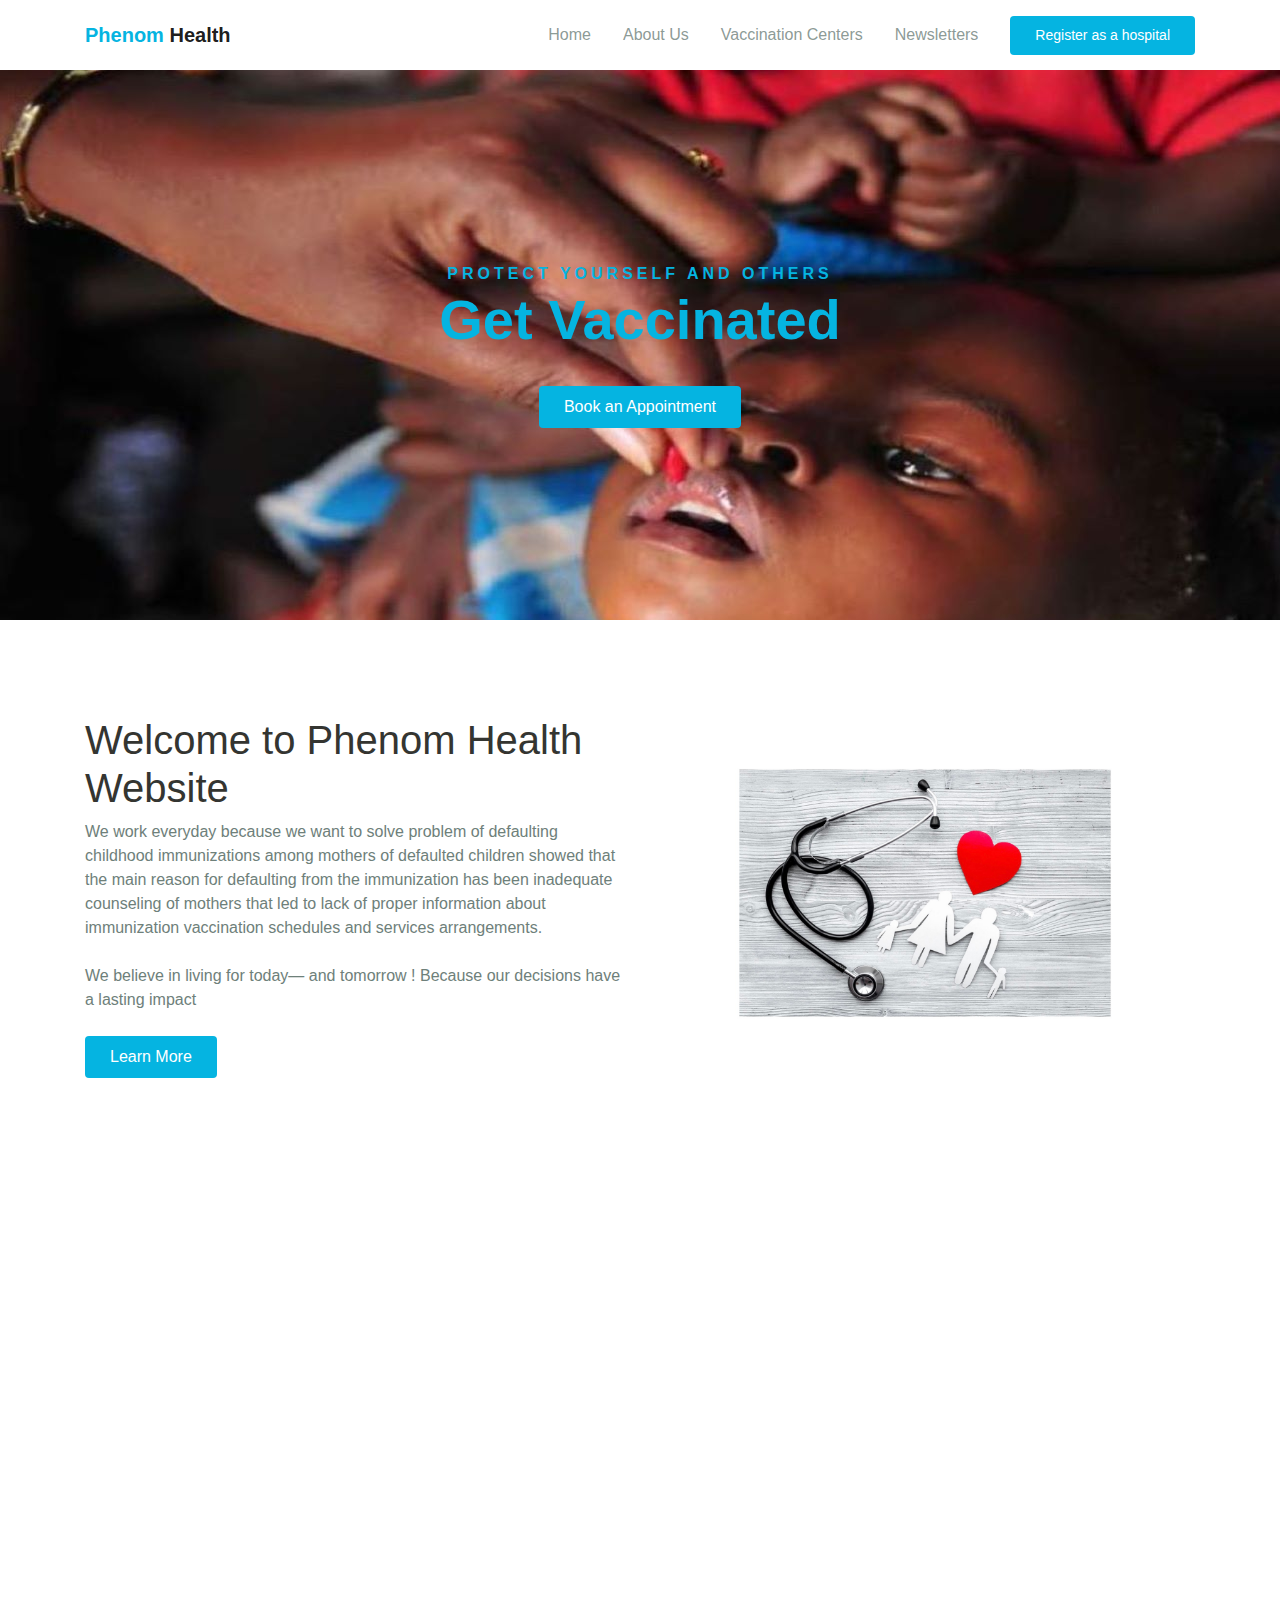
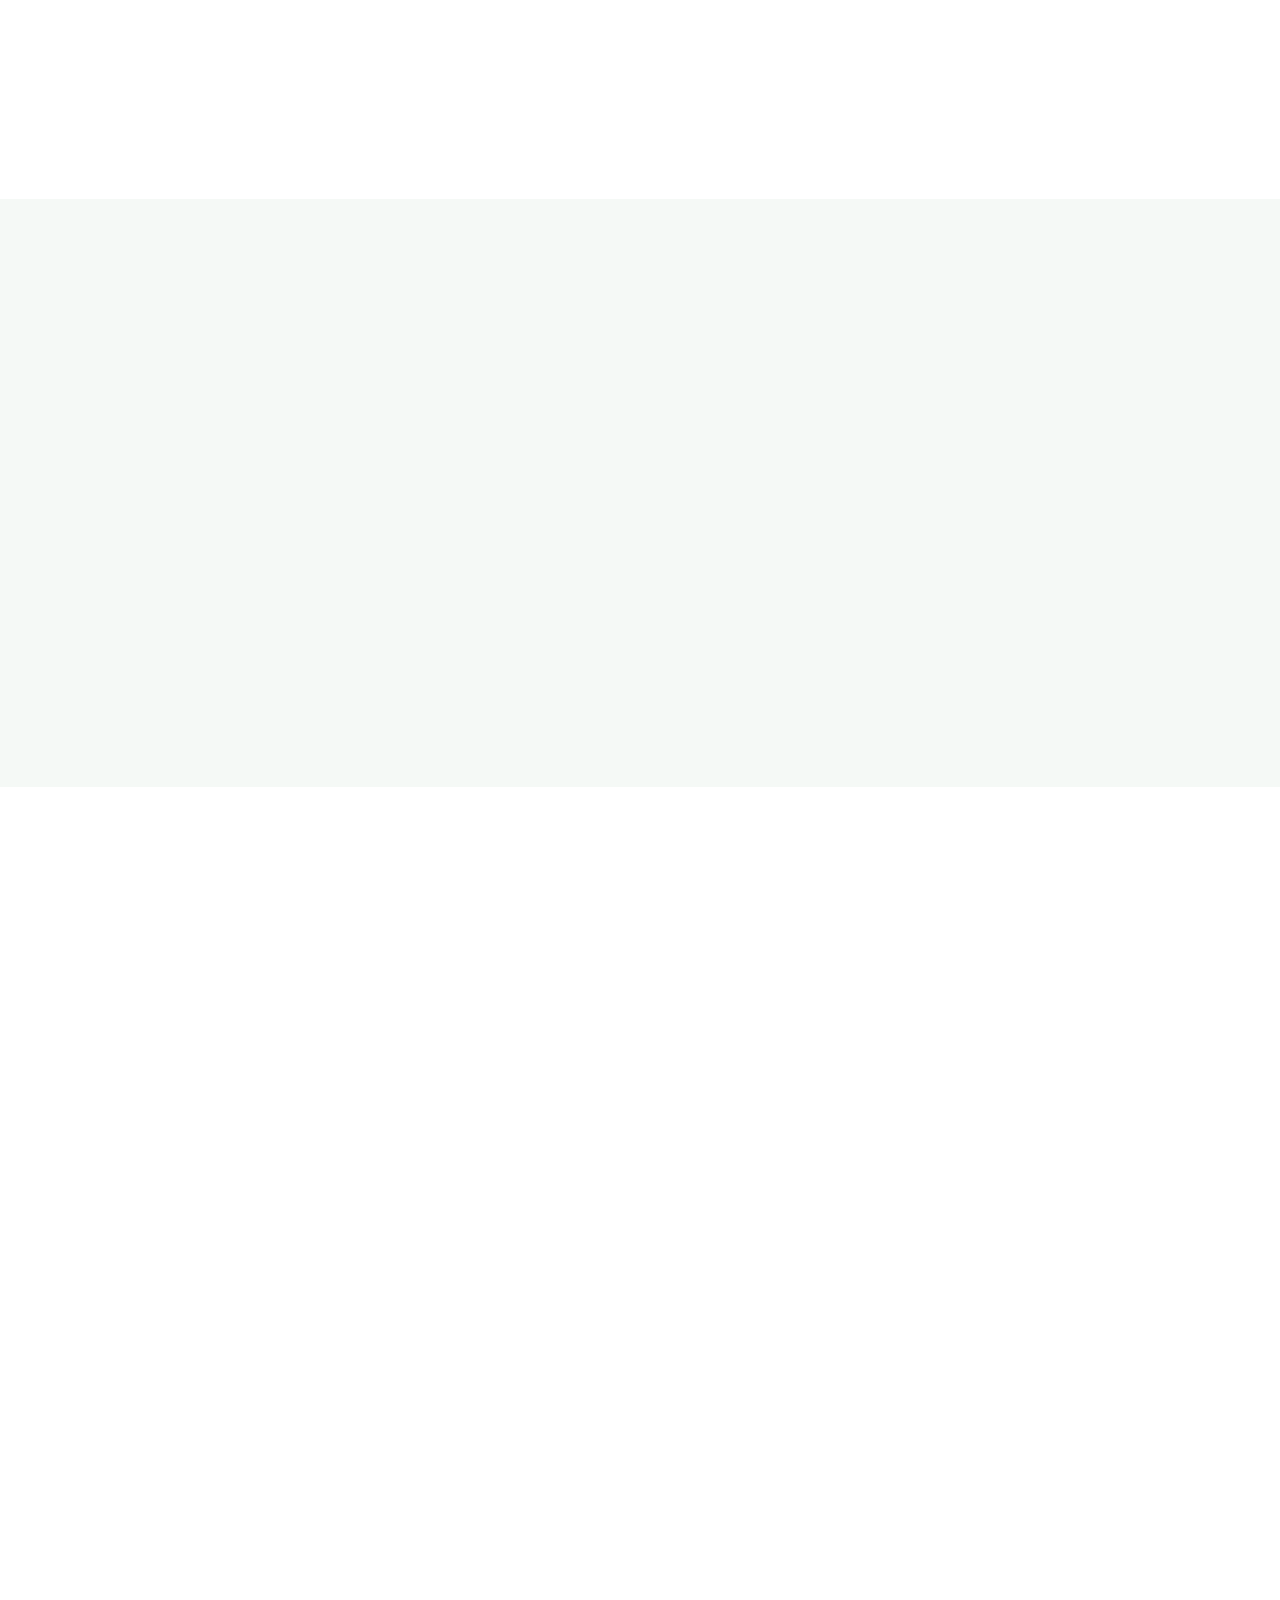
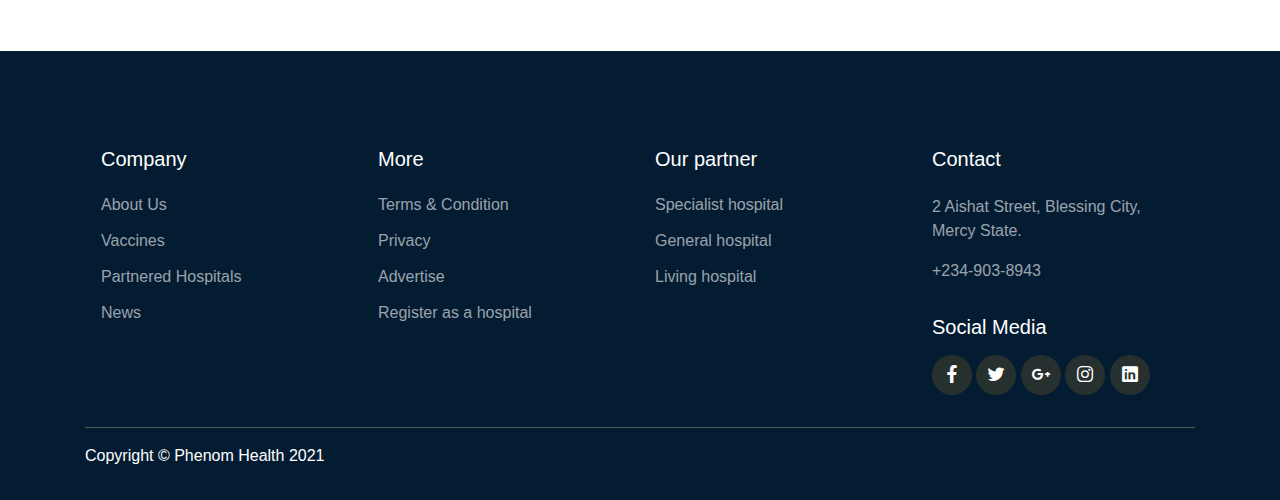
==== index.html @ 4b64a3ed "change" ====
<!DOCTYPE html>
<html lang="en">
<head>
  <meta charset="UTF-8">
  <meta name="viewport" content="width=device-width, initial-scale=1.0">

  <meta http-equiv="X-UA-Compatible" content="ie=edge">

  <meta name="copyright" content="MACode ID, https://macodeid.com/">

  <title>Phenom Health</title>

  <link rel="stylesheet" href="./assets/css/maicons.css">

  <link rel="stylesheet" href="./assets/css/bootstrap.css">

  <link rel="stylesheet" href="./assets/vendor/owl-carousel/css/owl.carousel.css">

  <link rel="stylesheet" href="./assets/vendor/animate/animate.css">

  <link rel="stylesheet" href="./assets/css/theme.css">
  
  <link rel="shortcut icon" href="../Vaccination_Pictures/favicon-32x32.png" type="image/x-icon">
</head>
<body>

  
  <div class="back-to-top"></div>

  <header>
    <nav class="navbar navbar-expand-lg navbar-light shadow-sm">
      <div class="container">
        <a class="navbar-brand" href="#"><span class="text-primary">Phenom</span> Health</a>


        <div class="collapse navbar-collapse" id="navbarSupport">
          <ul class="navbar-nav ml-auto">
            <li class="nav-item">
              <a class="nav-link" href="index.html">Home</a>
            </li>
            <li class="nav-item">
              <a class="nav-link" href="./about.html">About Us</a>
            </li>
            <li class="nav-item">
              <a class="nav-link" href="./vaccination_centers.html">Vaccination Centers</a>
            </li>
            <li class="nav-item">
              <a class="nav-link" href="./blog.html">Newsletters</a>
            </li>
            <li class="nav-item">
              <a class="btn btn-info ml-lg-3" href="#">Register as a hospital</a>
            </li>
          </ul>
        </div> 
      </div> 
    </nav>
  </header>

  <div class="page-hero bg-image overlay-dark mySlides one">
    <div class="hero-section">
      <div class="container text-center wow zoomIn">
        <span class="subhead hero-text">Protect yourself and others</span>
              <h1 class="display-4 hero-text">Get Vaccinated</h1>
        <a href="#appointment" class="btn btn-info">Book an Appointment</a>
      </div>
    </div>
  </div>

    <div class="page-hero bg-image overlay-dark mySlides two">
      <div class="hero-section">
        <div class="container text-center wow zoomIn">
          <span class="subhead hero-text">Protect yourself and others</span>
              <h1 class="display-4 hero-text">Get Vaccinated</h1>
          <a href="#appointment" class="btn btn-info">Book an Appointment</a>
        </div>
      </div>
      </div>
      <div class="page-hero bg-image overlay-dark mySlides three">
        <div class="hero-section">
          <div class="container text-center wow zoomIn">
            <span class="subhead hero-text">Protect yourself and others</span>
              <h1 class="display-4 hero-text">Get Vaccinated</h1>
            <a href="#appointment" class="btn btn-info">Book an Appointment</a>
          </div>
        </div>
        </div>
        <div class="page-hero bg-image overlay-dark mySlides four">
          <div class="hero-section">
            <div class="container text-center wow zoomIn">
              <span class="subhead hero-text">Protect yourself and others</span>
              <h1 class="display-4 hero-text">Get Vaccinated</h1>
              <a href="#appointment" class="btn btn-info">Book an Appointment</a>
            </div>
          </div>
          </div>
          <div class="page-hero bg-image overlay-dark mySlides five">
            <div class="hero-section">
              <div class="container text-center wow zoomIn">
                <span class="subhead hero-text">Protect yourself and others</span>
              <h1 class="display-4 hero-text">Get Vaccinated</h1>
                <a href="#appointment" class="btn btn-info">Book an Appointment</a>
              </div>
            </div>
          </div>
  </div>

  <div class="page-section pb-0">
      <div class="container">
        <div class="row align-items-center">
          <div class="col-lg-6 py-3 wow fadeInUp">
            <h1>Welcome to Phenom Health <br> Website</h1>
            <p class="text-grey mb-4">We work everyday because we want to solve problem of defaulting childhood immunizations among mothers of defaulted children showed that the main reason for defaulting from the  immunization has been inadequate counseling of mothers that led to lack of proper information about immunization vaccination schedules and services arrangements.</p>
            <p class="text-grey mb-4">We believe in living for today— and tomorrow ! Because our decisions have a lasting impact</p>
            <a href="/html/about.html" class="btn btn-info">Learn More</a>
          </div>
          <div class="col-lg-6 wow fadeInRight" data-wow-delay="400ms">
            <div class="img-place custom-img-1">
              <img src="/Vaccination_Pictures/about_us.jpg" alt="">
            </div>
          </div>
        </div>
      </div>
    </div> 
  </div> 

  <div class="page-section">
    <div class="container">
      <h1 class="text-center mb-5 wow fadeInUp">Vaccination Centers</h1>

      <div class="owl-carousel wow fadeInUp" id="doctorSlideshow">
        <div class="item">
          <div class="card-doctor">
            <div class="header">
              <img src="/Vaccination_Pictures/hospital.png" alt="">
            </div>
            <div class="body">
              <p class="text-xl mb-0">Specialist Hospital</p>
              <span class="text-sm text-grey">Philemon City</span>
            </div>
          </div>
        </div>
        <div class="item">
          <div class="card-doctor">
            <div class="header">
              <img src="/Vaccination_Pictures/hospital3.png" alt="">
            </div>
            <div class="body">
              <p class="text-xl mb-0">General Hospital</p>
              <span class="text-sm text-grey">Prince City</span>
            </div>
          </div>
        </div>
        <div class="item">
          <div class="card-doctor">
            <div class="header">
              <img src="/Vaccination_Pictures/hospital4.png" alt="">
            </div>
            <div class="body">
              <p class="text-xl mb-0">Living Hospital</p>
              <span class="text-sm text-grey">Techers City </span>
            </div>
          </div>
        </div>
        <div class="item">
          <div class="card-doctor">
            <div class="header">
              <img src="/Vaccination_Pictures/hospital5.png" alt="">
            </div>
            <div class="body">
              <p class="text-xl mb-0">Saving Hospital</p>
              <span class="text-sm text-grey">tech4Dev City</span>
            </div>
          </div>
        </div>
        <div class="item">
          <div class="card-doctor">
            <div class="header">
              <img src="/Vaccination_Pictures/hospital.jpg" alt="">
            </div>
            <div class="body">
              <p class="text-xl mb-0">Giving hospital</p>
              <span class="text-sm text-grey">Women techers City</span>
            </div>
          </div>
        </div>
      </div>
    </div>
  </div>

  <div class="page-section bg-light">
    <div class="container">
      <h1 class="text-center wow fadeInUp">Newsletters</h1>
      <div class="row mt-5">
        <div class="col-lg-4 py-2 wow zoomIn">
          <div class="card-blog">
            <div class="header">
              <div class="post-category">
                <a href="#">Vaccines</a>
              </div>
              <a href="blog-details.html" class="post-thumb">
                <img src="/Vaccination_Pictures/vaccines.jpeg" alt="">
              </a>
            </div>
            <div class="body">
              <h5 class="post-title"><a href="blog-details.html">List of Vaccines and age range</a></h5>
              <div class="site-info">
                <div class="avatar mr-2">
                  <span>Aishat Animashaun</span>
                </div>
                <span class="mai-time"></span> 1 day ago
              </div>
            </div>
          </div>
        </div>
        <div class="col-lg-4 py-2 wow zoomIn">
          <div class="card-blog">
            <div class="header">
              <div class="post-category">
                <a href="#">Family Planning</a>
              </div>
              <a href="blog-details.html" class="post-thumb">
                <img src="/Vaccination_Pictures/Family-planning.jpeg" alt="">
              </a>
            </div>
            <div class="body">
              <h5 class="post-title"><a href="blog-details.html">List of family planning. </a></h5>
              <div class="site-info">
                <div class="avatar mr-2">
                  <span>Basheeroh</span>
                </div>
                <span class="mai-time"></span> 1 week ago
              </div>
            </div>
          </div>
        </div>
        <div class="col-lg-4 py-2 wow zoomIn">
          <div class="card-blog">
            <div class="header">
              <div class="post-category">
                <a href="#">Vaccines</a>
              </div>
              <a href="blog-details.html" class="post-thumb">
                <img src="/Vaccination_Pictures/vaccines.jpeg" alt="">
              </a>
            </div>
            <div class="body">
              <h5 class="post-title"><a href="blog-details.html">What is the importance of vaccines.</a></h5>
              <div class="site-info">
                <div class="avatar mr-2">
                  <span>Blessing</span>
                </div>
                <span class="mai-time"></span> 2 days ago
              </div>
            </div>
          </div>
        </div>

        <div class="col-12 text-center mt-4 wow zoomIn">
          <a href="blog.html" class="btn btn-info">Read More</a>
        </div>

      </div>
    </div>
  </div>

  <div class="page-section" id="appointment">
    <div class="container">
      <h1 class="text-center wow fadeInUp">Make an Appointment</h1>

      <form class="main-form">
        <div class="row mt-5 ">
          <div class="col-12 col-sm-6 py-2 wow fadeInLeft">
            <label for="fName">Full Name</label>
            <input type="text" class="form-control" id="fName">
          </div>
          <div class="col-12 col-sm-6 py-2 wow fadeInRight">
            <label for="email">Email Address</label>
            <input type="text" class="form-control" id="email">
          </div>
          <div class="col-12 col-sm-6 py-2 wow fadeInLeft" data-wow-delay="300ms">
            <label for="dob">Date of Birth</label>
            <input type="date" class="form-control" id="dob">
          </div>
          <div class="col-12 col-sm-6 py-2 wow fadeInRight" data-wow-delay="300ms">
            <label for="vaccines">Select Vaccine</label>
            <select name="vaccines" id="vaccines" class="custom-select">
              <option value="BCG">Bacillus Calmette (BCG), Oral polio vaccine (OPV0) and Hepatitis B vaccine </option>
              <option value="OPV1">Oral polio vaccine (OPV1) PENTA1 and PCV1 </option>
              <option value="OPV2">Oral polio vaccine (OPV2), PENTA2 and PCV2 </option>
              <option value="OPV3">Oral polio vaccine (OPV3), PENTA3, PCV3 and IPV </option>
              <option value="VA">Vitamin A</option>
              <option value="YMM">Yellow fever, Meningitis and Measles</option>
              <option value="MB">Measles booster</option>
              <option value="HBV">Hepatitis B (Adult dose) </option>
              <option value="HAV">Hepatitis A  </option>
              <option value="TV">Typhoid vaccine </option>
              <option value="RV">Rotarix vaccine </option>
              <option value="orthopaedics">PCV 13  </option>
              <option value="MMRV">Measles, Mump, Rubella, Varicella (MMRV)</option>
              <option value="TT/Td" >Tetanus toxoid (TT/Td)</option>
              <option value="C19">Covid 19 vaccine</option>
            </select>
          </div>
          <div class="col-12 col-sm-6 py-2 wow fadeInRight" data-wow-delay="300ms">
            <label for="centers">Select Vaccination Center</label>
            <select name="centers" id="centers" class="custom-select">
              <option value="SH">Specialist hospital</option>
              <option value="GAH">General hospital</option>
              <option value="LH">Living hospital</option>
              <option value="GIH">Giving hospital</option>
              <option value="SAH" >Saving hospital</option>
            </select>
          </div>
          <div class="col-12 col-sm-6 py-2 wow fadeInLeft">
            <label for="pNum">Phone Number</label>
            <input type="text" class="form-control" id="pNum">
          </div>
          <div class="col-12 col-sm-6 py-2 wow fadeInLeft">
            <label for="sub">Subscribe for Reminders</label>
            <input type="checkbox" class="form-control" id="sub">
          </div>
          <div class="col-12 py-2 wow fadeInUp" data-wow-delay="300ms">
            <textarea name="message" id="message" class="form-control" rows="6" placeholder="Enter message.."></textarea>
          </div>
        </div>

        <button type="submit" class="btn btn-info mt-1 wow zoomIn">Submit Request</button>
      </form>
    </div>
  </div>

  <footer class="page-footer">
    <div class="container">
      <div class="row px-md-3">
        <div class="col-sm-6 col-lg-3 py-3">
          <h5>Company</h5>
          <ul class="footer-menu">
            <li><a href="#">About Us</a></li>
            <li><a href="#">Vaccines</a></li>
            <li><a href="#">Partnered Hospitals</a></li>
            <li><a href="#">News</a></li>
          </ul>
        </div>
        <div class="col-sm-6 col-lg-3 py-3">
          <h5>More</h5>
          <ul class="footer-menu">
            <li><a href="#">Terms & Condition</a></li>
            <li><a href="#">Privacy</a></li>
            <li><a href="#">Advertise</a></li>
            <li><a href="#">Register as a hospital</a></li>
          </ul>
        </div>
        <div class="col-sm-6 col-lg-3 py-3">
          <h5>Our partner</h5>
          <ul class="footer-menu">
            <li><a href="#">Specialist hospital</a></li>
            <li><a href="#">General hospital</a></li>
            <li><a href="#">Living hospital</a></li>
          </ul>
        </div>
        <div class="col-sm-6 col-lg-3 py-3">
          <h5>Contact</h5>
          <p class="footer-link mt-2">2 Aishat Street, Blessing City, Mercy State.</p>
          <a href="#" class="footer-link">+234-903-8943</a>

          <h5 class="mt-3">Social Media</h5>
          <div class="footer-sosmed mt-3">
            <a href="#" target="_blank"><span class="mai-logo-facebook-f"></span></a>
            <a href="#" target="_blank"><span class="mai-logo-twitter"></span></a>
            <a href="#" target="_blank"><span class="mai-logo-google-plus-g"></span></a>
            <a href="#" target="_blank"><span class="mai-logo-instagram"></span></a>
            <a href="#" target="_blank"><span class="mai-logo-linkedin"></span></a>
          </div>
        </div>
      </div>

      <hr>

      <p id="copyright">Copyright &copy; Phenom Health 2021</p>
    </div>
  </footer>

<script src="./assets/js/jquery-3.5.1.min.js"></script>

<script src="./assets/js/bootstrap.bundle.min.js"></script>

<script src="./assets/vendor/owl-carousel/js/owl.carousel.min.js"></script>

<script src="./assets/vendor/wow/wow.min.js"></script>

<script src="./assets/js/theme.js"></script>
  
</body>
</html>
---- assets/css/maicons.css ----
@font-face {
  font-family: 'maicons';
  src:  url('../fonts/maicons.eot?c9nlkl');
  src:  url('../fonts/maicons.eot?c9nlkl#iefix') format('embedded-opentype'),
    url('../fonts/maicons.ttf?c9nlkl') format('truetype'),
    url('../fonts/maicons.woff?c9nlkl') format('woff'),
    url('../fonts/maicons.svg?c9nlkl#maicons') format('svg');
  font-weight: normal;
  font-style: normal;
  font-display: block;
}

[class^="mai-"], [class*=" mai-"] {
  /* use !important to prevent issues with browser extensions that change fonts */
  font-family: 'maicons' !important;
  speak: none;
  font-style: normal;
  font-weight: normal;
  font-variant: normal;
  text-transform: none;
  line-height: 1;

  /* Better Font Rendering =========== */
  -webkit-font-smoothing: antialiased;
  -moz-osx-font-smoothing: grayscale;
}

.mai-add:before {
  content: "\e900";
}
.mai-add-circle:before {
  content: "\e901";
}
.mai-add-circle-outline:before {
  content: "\e902";
}
.mai-airplane:before {
  content: "\e903";
}
.mai-airplane-outline:before {
  content: "\e904";
}
.mai-alarm:before {
  content: "\e905";
}
.mai-alarm-outline:before {
  content: "\e906";
}
.mai-albums:before {
  content: "\e907";
}
.mai-albums-outline:before {
  content: "\e908";
}
.mai-alert:before {
  content: "\e909";
}
.mai-alert-circle:before {
  content: "\e90a";
}
.mai-alert-circle-outline:before {
  content: "\e90b";
}
.mai-analytics:before {
  content: "\e90c";
}
.mai-analytics-outline:before {
  content: "\e90d";
}
.mai-aperture:before {
  content: "\e90e";
}
.mai-aperture-outline:before {
  content: "\e90f";
}
.mai-apps:before {
  content: "\e910";
}
.mai-apps-outline:before {
  content: "\e911";
}
.mai-archive:before {
  content: "\e912";
}
.mai-archive-outline:before {
  content: "\e913";
}
.mai-arrow-back:before {
  content: "\e914";
}
.mai-arrow-back-circle:before {
  content: "\e915";
}
.mai-arrow-back-circle-outline:before {
  content: "\e916";
}
.mai-arrow-down:before {
  content: "\e917";
}
.mai-arrow-down-circle:before {
  content: "\e918";
}
.mai-arrow-down-circle-outline:before {
  content: "\e919";
}
.mai-arrow-forward:before {
  content: "\e91a";
}
.mai-arrow-forward-circle:before {
  content: "\e91b";
}
.mai-arrow-forward-circle-outline:before {
  content: "\e91c";
}
.mai-arrow-redo:before {
  content: "\e91d";
}
.mai-arrow-redo-circle:before {
  content: "\e91e";
}
.mai-arrow-redo-circle-outline:before {
  content: "\e91f";
}
.mai-arrow-redo-outline:before {
  content: "\e920";
}
.mai-arrow-undo:before {
  content: "\e921";
}
.mai-arrow-undo-circle:before {
  content: "\e922";
}
.mai-arrow-undo-circle-outline:before {
  content: "\e923";
}
.mai-arrow-undo-outline:before {
  content: "\e924";
}
.mai-arrow-up:before {
  content: "\e925";
}
.mai-arrow-up-circle:before {
  content: "\e926";
}
.mai-arrow-up-circle-outline:before {
  content: "\e927";
}
.mai-at:before {
  content: "\e928";
}
.mai-at-circle:before {
  content: "\e929";
}
.mai-at-circle-outline:before {
  content: "\e92a";
}
.mai-attach:before {
  content: "\e92b";
}
.mai-attach-outline:before {
  content: "\e92c";
}
.mai-backspace:before {
  content: "\e92d";
}
.mai-backspace-outline:before {
  content: "\e92e";
}
.mai-bandage:before {
  content: "\e92f";
}
.mai-bandage-outline:before {
  content: "\e930";
}
.mai-bar-chart:before {
  content: "\e932";
}
.mai-bar-chart-outline:before {
  content: "\e933";
}
.mai-barbell:before {
  content: "\e931";
}
.mai-barcode:before {
  content: "\e934";
}
.mai-barcode-outline:before {
  content: "\e935";
}
.mai-baseball:before {
  content: "\e936";
}
.mai-baseball-outline:before {
  content: "\e937";
}
.mai-basket:before {
  content: "\e938";
}
.mai-basket-outline:before {
  content: "\e93b";
}
.mai-basketball:before {
  content: "\e939";
}
.mai-basketball-outline:before {
  content: "\e93a";
}
.mai-battery-charging:before {
  content: "\e93c";
}
.mai-battery-dead:before {
  content: "\e93d";
}
.mai-battery-full:before {
  content: "\e93e";
}
.mai-battery-half:before {
  content: "\e93f";
}
.mai-beaker:before {
  content: "\e940";
}
.mai-beaker-outline:before {
  content: "\e941";
}
.mai-bed:before {
  content: "\e942";
}
.mai-bed-outline:before {
  content: "\e943";
}
.mai-beer:before {
  content: "\e944";
}
.mai-beer-outline:before {
  content: "\e945";
}
.mai-bicycle:before {
  content: "\e946";
}
.mai-bluetooth:before {
  content: "\e947";
}
.mai-boat:before {
  content: "\e948";
}
.mai-boat-outline:before {
  content: "\e949";
}
.mai-body:before {
  content: "\e94a";
}
.mai-body-outline:before {
  content: "\e94b";
}
.mai-bonfire:before {
  content: "\e94c";
}
.mai-bonfire-outline:before {
  content: "\e94d";
}
.mai-book:before {
  content: "\e94e";
}
.mai-book-outline:before {
  content: "\e953";
}
.mai-bookmark:before {
  content: "\e94f";
}
.mai-bookmark-outline:before {
  content: "\e950";
}
.mai-bookmarks:before {
  content: "\e951";
}
.mai-bookmarks-outline:before {
  content: "\e952";
}
.mai-briefcase:before {
  content: "\e954";
}
.mai-briefcase-outline:before {
  content: "\e955";
}
.mai-browsers:before {
  content: "\e956";
}
.mai-browsers-outline:before {
  content: "\e957";
}
.mai-brush:before {
  content: "\e958";
}
.mai-brush-outline:before {
  content: "\e959";
}
.mai-bug:before {
  content: "\e95a";
}
.mai-bug-outline:before {
  content: "\e95b";
}
.mai-build:before {
  content: "\e95c";
}
.mai-build-outline:before {
  content: "\e95d";
}
.mai-bulb:before {
  content: "\e95e";
}
.mai-bulb-outline:before {
  content: "\e95f";
}
.mai-bus:before {
  content: "\e960";
}
.mai-bus-outline:before {
  content: "\e963";
}
.mai-business:before {
  content: "\e961";
}
.mai-business-outline:before {
  content: "\e962";
}
.mai-cafe:before {
  content: "\e964";
}
.mai-cafe-outline:before {
  content: "\e965";
}
.mai-calculator:before {
  content: "\e966";
}
.mai-calculator-outline:before {
  content: "\e967";
}
.mai-calendar:before {
  content: "\e968";
}
.mai-calendar-outline:before {
  content: "\e969";
}
.mai-call:before {
  content: "\e96a";
}
.mai-call-outline:before {
  content: "\e96b";
}
.mai-camera:before {
  content: "\e96c";
}
.mai-camera-outline:before {
  content: "\e96d";
}
.mai-camera-reverse:before {
  content: "\e96e";
}
.mai-camera-reverse-outline:before {
  content: "\e96f";
}
.mai-car:before {
  content: "\e970";
}
.mai-car-outline:before {
  content: "\e97f";
}
.mai-car-sport:before {
  content: "\e980";
}
.mai-car-sport-outline:before {
  content: "\e981";
}
.mai-card:before {
  content: "\e971";
}
.mai-card-outline:before {
  content: "\e972";
}
.mai-caret-back:before {
  content: "\e973";
}
.mai-caret-back-circle:before {
  content: "\e974";
}
.mai-caret-back-circle-outline:before {
  content: "\e975";
}
.mai-caret-down:before {
  content: "\e976";
}
.mai-caret-down-circle:before {
  content: "\e977";
}
.mai-caret-down-circle-outline:before {
  content: "\e978";
}
.mai-caret-forward:before {
  content: "\e979";
}
.mai-caret-forward-circle:before {
  content: "\e97a";
}
.mai-caret-forward-circle-outline:before {
  content: "\e97b";
}
.mai-caret-up:before {
  content: "\e97c";
}
.mai-caret-up-circle:before {
  content: "\e97d";
}
.mai-caret-up-circle-outline:before {
  content: "\e97e";
}
.mai-cart:before {
  content: "\e982";
}
.mai-cart-outline:before {
  content: "\e983";
}
.mai-cash:before {
  content: "\e984";
}
.mai-cash-outline:before {
  content: "\e985";
}
.mai-chatbox:before {
  content: "\e986";
}
.mai-chatbox-ellipses:before {
  content: "\e987";
}
.mai-chatbox-ellipses-outline:before {
  content: "\e988";
}
.mai-chatbox-outline:before {
  content: "\e989";
}
.mai-chatbubble:before {
  content: "\e98a";
}
.mai-chatbubble-ellipses:before {
  content: "\e98b";
}
.mai-chatbubble-ellipses-outline:before {
  content: "\e98c";
}
.mai-chatbubble-outline:before {
  content: "\e98d";
}
.mai-chatbubbles:before {
  content: "\e98e";
}
.mai-chatbubbles-outline:before {
  content: "\e98f";
}
.mai-checkbox:before {
  content: "\e990";
}
.mai-checkbox-outline:before {
  content: "\e991";
}
.mai-checkmark:before {
  content: "\e992";
}
.mai-checkmark-circle:before {
  content: "\e993";
}
.mai-checkmark-circle-outline:before {
  content: "\e994";
}
.mai-checkmark-done:before {
  content: "\e995";
}
.mai-checkmark-done-circle:before {
  content: "\e996";
}
.mai-checkmark-done-circle-outline:before {
  content: "\e997";
}
.mai-chevron-back:before {
  content: "\e998";
}
.mai-chevron-back-circle:before {
  content: "\e999";
}
.mai-chevron-back-circle-outline:before {
  content: "\e99a";
}
.mai-chevron-down:before {
  content: "\e99b";
}
.mai-chevron-down-circle:before {
  content: "\e99c";
}
.mai-chevron-down-circle-outline:before {
  content: "\e99d";
}
.mai-chevron-forward:before {
  content: "\e99e";
}
.mai-chevron-forward-circle:before {
  content: "\e99f";
}
.mai-chevron-forward-circle-outline:before {
  content: "\e9a0";
}
.mai-chevron-up:before {
  content: "\e9a1";
}
.mai-chevron-up-circle:before {
  content: "\e9a2";
}
.mai-chevron-up-circle-outline:before {
  content: "\e9a3";
}
.mai-clipboard:before {
  content: "\e9a4";
}
.mai-clipboard-outline:before {
  content: "\e9a5";
}
.mai-close:before {
  content: "\e9a6";
}
.mai-close-circle:before {
  content: "\e9a7";
}
.mai-close-circle-outline:before {
  content: "\e9a8";
}
.mai-cloud:before {
  content: "\e9a9";
}
.mai-cloud-circle:before {
  content: "\e9aa";
}
.mai-cloud-circle-outline:before {
  content: "\e9ab";
}
.mai-cloud-done:before {
  content: "\e9ac";
}
.mai-cloud-done-outline:before {
  content: "\e9ad";
}
.mai-cloud-download:before {
  content: "\e9ae";
}
.mai-cloud-download-outline:before {
  content: "\e9af";
}
.mai-cloud-offline:before {
  content: "\e9b0";
}
.mai-cloud-offline-outline:before {
  content: "\e9b1";
}
.mai-cloud-outline:before {
  content: "\e9b2";
}
.mai-cloud-upload:before {
  content: "\e9b3";
}
.mai-cloud-upload-outline:before {
  content: "\e9b4";
}
.mai-cloudy:before {
  content: "\e9b5";
}
.mai-cloudy-night:before {
  content: "\e9b6";
}
.mai-cloudy-night-outline:before {
  content: "\e9b7";
}
.mai-cloudy-outline:before {
  content: "\e9b8";
}
.mai-code:before {
  content: "\e9b9";
}
.mai-code-download:before {
  content: "\e9ba";
}
.mai-code-slash:before {
  content: "\e9bb";
}
.mai-code-working:before {
  content: "\e9bc";
}
.mai-cog:before {
  content: "\e9bd";
}
.mai-color-fill:before {
  content: "\e9be";
}
.mai-color-fill-outline:before {
  content: "\e9bf";
}
.mai-color-filter:before {
  content: "\e9c0";
}
.mai-color-filter-outline:before {
  content: "\e9c1";
}
.mai-color-palette:before {
  content: "\e9c2";
}
.mai-color-palette-outline:before {
  content: "\e9c3";
}
.mai-color-wand:before {
  content: "\e9c4";
}
.mai-color-wand-outline:before {
  content: "\e9c5";
}
.mai-compass:before {
  content: "\e9c6";
}
.mai-compass-outline:before {
  content: "\e9c7";
}
.mai-construct:before {
  content: "\e9c8";
}
.mai-construct-outline:before {
  content: "\e9c9";
}
.mai-contract:before {
  content: "\e9ca";
}
.mai-contrast:before {
  content: "\e9cb";
}
.mai-copy:before {
  content: "\e9cc";
}
.mai-copy-outline:before {
  content: "\e9cd";
}
.mai-create:before {
  content: "\e9ce";
}
.mai-create-outline:before {
  content: "\e9cf";
}
.mai-crop:before {
  content: "\e9d0";
}
.mai-cube:before {
  content: "\e9d1";
}
.mai-cube-outline:before {
  content: "\e9d2";
}
.mai-cut:before {
  content: "\e9d3";
}
.mai-desktop:before {
  content: "\e9d4";
}
.mai-desktop-outline:before {
  content: "\e9d5";
}
.mai-disc:before {
  content: "\e9d6";
}
.mai-disc-outline:before {
  content: "\e9d7";
}
.mai-document:before {
  content: "\e9d8";
}
.mai-document-outline:before {
  content: "\e9d9";
}
.mai-document-text:before {
  content: "\e9dc";
}
.mai-document-text-outline:before {
  content: "\e9dd";
}
.mai-documents:before {
  content: "\e9da";
}
.mai-documents-outline:before {
  content: "\e9db";
}
.mai-download:before {
  content: "\e9de";
}
.mai-download-outline:before {
  content: "\e9df";
}
.mai-duplicate:before {
  content: "\e9e0";
}
.mai-duplicate-outline:before {
  content: "\e9e1";
}
.mai-ear:before {
  content: "\e9e2";
}
.mai-ear-outline:before {
  content: "\e9e3";
}
.mai-earth:before {
  content: "\e9e4";
}
.mai-earth-outline:before {
  content: "\e9e5";
}
.mai-easel:before {
  content: "\e9e6";
}
.mai-easel-outline:before {
  content: "\e9e7";
}
.mai-egg:before {
  content: "\e9e8";
}
.mai-egg-outline:before {
  content: "\e9e9";
}
.mai-ellipse:before {
  content: "\e9ea";
}
.mai-ellipse-outline:before {
  content: "\e9eb";
}
.mai-ellipsis-horizontal:before {
  content: "\e9ec";
}
.mai-ellipsis-horizontal-circle:before {
  content: "\e9ed";
}
.mai-ellipsis-vertical:before {
  content: "\e9ee";
}
.mai-ellipsis-vertical-circle:before {
  content: "\e9ef";
}
.mai-enter:before {
  content: "\e9f0";
}
.mai-enter-outline:before {
  content: "\e9f1";
}
.mai-exit:before {
  content: "\e9f2";
}
.mai-exit-outline:before {
  content: "\e9f3";
}
.mai-expand:before {
  content: "\e9f4";
}
.mai-eye:before {
  content: "\e9f5";
}
.mai-eye-off:before {
  content: "\e9f8";
}
.mai-eye-off-outline:before {
  content: "\e9f9";
}
.mai-eye-outline:before {
  content: "\e9fa";
}
.mai-eyedrop:before {
  content: "\e9f6";
}
.mai-eyedrop-outline:before {
  content: "\e9f7";
}
.mai-fast-food:before {
  content: "\e9fb";
}
.mai-fast-food-outline:before {
  content: "\e9fc";
}
.mai-female:before {
  content: "\e9fd";
}
.mai-file-tray:before {
  content: "\e9fe";
}
.mai-file-tray-full:before {
  content: "\e9ff";
}
.mai-file-tray-full-outline:before {
  content: "\ea00";
}
.mai-file-tray-outline:before {
  content: "\ea01";
}
.mai-film:before {
  content: "\ea02";
}
.mai-film-outline:before {
  content: "\ea03";
}
.mai-filter:before {
  content: "\ea04";
}
.mai-finger-print:before {
  content: "\ea05";
}
.mai-fitness:before {
  content: "\ea06";
}
.mai-fitness-outline:before {
  content: "\ea07";
}
.mai-flag:before {
  content: "\ea08";
}
.mai-flag-outline:before {
  content: "\ea09";
}
.mai-flame:before {
  content: "\ea0a";
}
.mai-flame-outline:before {
  content: "\ea0b";
}
.mai-flash:before {
  content: "\ea0c";
}
.mai-flash-off:before {
  content: "\ea0f";
}
.mai-flash-off-outline:before {
  content: "\ea10";
}
.mai-flash-outline:before {
  content: "\ea11";
}
.mai-flashlight:before {
  content: "\ea0d";
}
.mai-flashlight-outline:before {
  content: "\ea0e";
}
.mai-flask:before {
  content: "\ea12";
}
.mai-flask-outline:before {
  content: "\ea13";
}
.mai-flower:before {
  content: "\ea14";
}
.mai-flower-outline:before {
  content: "\ea15";
}
.mai-folder:before {
  content: "\ea16";
}
.mai-folder-open:before {
  content: "\ea17";
}
.mai-folder-open-outline:before {
  content: "\ea18";
}
.mai-folder-outline:before {
  content: "\ea19";
}
.mai-football:before {
  content: "\ea1a";
}
.mai-football-outline:before {
  content: "\ea1b";
}
.mai-funnel:before {
  content: "\ea1c";
}
.mai-funnel-outline:before {
  content: "\ea1d";
}
.mai-game-controller:before {
  content: "\ea1e";
}
.mai-game-controller-outline:before {
  content: "\ea1f";
}
.mai-gift:before {
  content: "\ea20";
}
.mai-gift-outline:before {
  content: "\ea21";
}
.mai-git-branch:before {
  content: "\ea22";
}
.mai-git-commit:before {
  content: "\ea23";
}
.mai-git-compare:before {
  content: "\ea24";
}
.mai-git-merge:before {
  content: "\ea25";
}
.mai-git-network:before {
  content: "\ea26";
}
.mai-git-pull-request:before {
  content: "\ea27";
}
.mai-glasses:before {
  content: "\ea28";
}
.mai-glasses-outline:before {
  content: "\ea29";
}
.mai-globe:before {
  content: "\ea2a";
}
.mai-globe-outline:before {
  content: "\ea2b";
}
.mai-golf:before {
  content: "\ea2c";
}
.mai-golf-outline:before {
  content: "\ea2d";
}
.mai-grid:before {
  content: "\ea2e";
}
.mai-grid-outline:before {
  content: "\ea2f";
}
.mai-hammer:before {
  content: "\ea30";
}
.mai-hammer-outline:before {
  content: "\ea31";
}
.mai-hand-left:before {
  content: "\ea32";
}
.mai-hand-left-outline:before {
  content: "\ea33";
}
.mai-hand-right:before {
  content: "\ea34";
}
.mai-hand-right-outline:before {
  content: "\ea35";
}
.mai-happy:before {
  content: "\ea36";
}
.mai-happy-outline:before {
  content: "\ea37";
}
.mai-hardware-chip:before {
  content: "\ea38";
}
.mai-hardware-chip-outline:before {
  content: "\ea39";
}
.mai-headset:before {
  content: "\ea3a";
}
.mai-headset-outline:before {
  content: "\ea3b";
}
.mai-heart:before {
  content: "\ea3c";
}
.mai-heart-circle:before {
  content: "\ea3d";
}
.mai-heart-circle-outline:before {
  content: "\ea3e";
}
.mai-heart-dislike:before {
  content: "\ea3f";
}
.mai-heart-dislike-circle:before {
  content: "\ea40";
}
.mai-heart-dislike-circle-outline:before {
  content: "\ea41";
}
.mai-heart-dislike-outline:before {
  content: "\ea42";
}
.mai-heart-half:before {
  content: "\ea43";
}
.mai-heart-half-outline:before {
  content: "\ea44";
}
.mai-heart-outline:before {
  content: "\ea45";
}
.mai-help:before {
  content: "\ea46";
}
.mai-help-buoy:before {
  content: "\ea47";
}
.mai-help-buoy-outline:before {
  content: "\ea48";
}
.mai-help-circle:before {
  content: "\ea49";
}
.mai-help-circle-outline:before {
  content: "\ea4a";
}
.mai-home:before {
  content: "\ea4b";
}
.mai-home-outline:before {
  content: "\ea4c";
}
.mai-hourglass:before {
  content: "\ea4d";
}
.mai-hourglass-outline:before {
  content: "\ea4e";
}
.mai-ice-cream:before {
  content: "\ea4f";
}
.mai-ice-cream-outline:before {
  content: "\ea50";
}
.mai-image:before {
  content: "\ea51";
}
.mai-image-outline:before {
  content: "\ea52";
}
.mai-images:before {
  content: "\ea53";
}
.mai-images-outline:before {
  content: "\ea54";
}
.mai-infinite:before {
  content: "\ea55";
}
.mai-information:before {
  content: "\ea56";
}
.mai-information-circle:before {
  content: "\ea57";
}
.mai-information-circle-outline:before {
  content: "\ea58";
}
.mai-journal:before {
  content: "\ea59";
}
.mai-journal-outline:before {
  content: "\ea5a";
}
.mai-key:before {
  content: "\ea5b";
}
.mai-key-outline:before {
  content: "\ea5c";
}
.mai-keypad:before {
  content: "\ea5d";
}
.mai-keypad-outline:before {
  content: "\ea5e";
}
.mai-language:before {
  content: "\ea5f";
}
.mai-laptop:before {
  content: "\ea60";
}
.mai-laptop-outline:before {
  content: "\ea61";
}
.mai-layers:before {
  content: "\ea62";
}
.mai-layers-outline:before {
  content: "\ea63";
}
.mai-leaf:before {
  content: "\ea64";
}
.mai-leaf-outline:before {
  content: "\ea65";
}
.mai-library:before {
  content: "\ea66";
}
.mai-library-outline:before {
  content: "\ea67";
}
.mai-link:before {
  content: "\ea68";
}
.mai-list:before {
  content: "\ea69";
}
.mai-list-circle:before {
  content: "\ea6a";
}
.mai-list-circle-outline:before {
  content: "\ea6b";
}
.mai-locate:before {
  content: "\ea6c";
}
.mai-location:before {
  content: "\ea6d";
}
.mai-location-outline:before {
  content: "\ea6e";
}
.mai-lock-closed:before {
  content: "\ea6f";
}
.mai-lock-closed-outline:before {
  content: "\ea70";
}
.mai-lock-open:before {
  content: "\ea71";
}
.mai-lock-open-outline:before {
  content: "\ea72";
}
.mai-log-in:before {
  content: "\ea73";
}
.mai-log-in-outline:before {
  content: "\ea74";
}
.mai-log-out:before {
  content: "\ea75";
}
.mai-log-out-outline:before {
  content: "\ea76";
}
.mai-logo-500px:before {
  content: "\ea8e";
}
.mai-logo-accessible-icon:before {
  content: "\eaef";
}
.mai-logo-accusoft:before {
  content: "\eba2";
}
.mai-logo-algolia:before {
  content: "\eba3";
}
.mai-logo-alipay:before {
  content: "\eba4";
}
.mai-logo-amazon:before {
  content: "\eba5";
}
.mai-logo-amplify:before {
  content: "\eba6";
}
.mai-logo-android:before {
  content: "\eba7";
}
.mai-logo-angular:before {
  content: "\eba8";
}
.mai-logo-apple:before {
  content: "\eba9";
}
.mai-logo-apple-appstore:before {
  content: "\ebaa";
}
.mai-logo-aws:before {
  content: "\ebab";
}
.mai-logo-behance:before {
  content: "\ebac";
}
.mai-logo-bitbucket:before {
  content: "\ebad";
}
.mai-logo-bitcoin:before {
  content: "\ebae";
}
.mai-logo-blackberry:before {
  content: "\ebaf";
}
.mai-logo-blogger:before {
  content: "\ebb0";
}
.mai-logo-buffer:before {
  content: "\ebb1";
}
.mai-logo-buysellads:before {
  content: "\ebb2";
}
.mai-logo-capacitor:before {
  content: "\ebb3";
}
.mai-logo-cc-amazon-pay:before {
  content: "\ebb4";
}
.mai-logo-cc-amex:before {
  content: "\ebb5";
}
.mai-logo-cc-apple-pay:before {
  content: "\ebb6";
}
.mai-logo-cc-diners-club:before {
  content: "\ebb7";
}
.mai-logo-cc-discover:before {
  content: "\ebb8";
}
.mai-logo-cc-jcb:before {
  content: "\ebb9";
}
.mai-logo-cc-mastercard:before {
  content: "\ebba";
}
.mai-logo-cc-paypal:before {
  content: "\ebbb";
}
.mai-logo-cc-stripe:before {
  content: "\ebbc";
}
.mai-logo-cc-visa:before {
  content: "\ebbd";
}
.mai-logo-chrome:before {
  content: "\ebbe";
}
.mai-logo-closed-captioning:before {
  content: "\ebbf";
}
.mai-logo-codepen:before {
  content: "\ebc0";
}
.mai-logo-cpanel:before {
  content: "\ebc1";
}
.mai-logo-creative-commons:before {
  content: "\ebc2";
}
.mai-logo-css3:before {
  content: "\ebc3";
}
.mai-logo-cuttlefish:before {
  content: "\ebc4";
}
.mai-logo-d-and-d:before {
  content: "\ebc5";
}
.mai-logo-dashcube:before {
  content: "\ebc6";
}
.mai-logo-designernews:before {
  content: "\ebc7";
}
.mai-logo-deviantart:before {
  content: "\ebc8";
}
.mai-logo-digg:before {
  content: "\ebc9";
}
.mai-logo-digital-ocean:before {
  content: "\ebca";
}
.mai-logo-discord:before {
  content: "\ebcb";
}
.mai-logo-discourse:before {
  content: "\ebcc";
}
.mai-logo-dochub:before {
  content: "\ebcd";
}
.mai-logo-docker:before {
  content: "\ebce";
}
.mai-logo-dribbble:before {
  content: "\ebcf";
}
.mai-logo-dropbox:before {
  content: "\ebd0";
}
.mai-logo-drupal:before {
  content: "\ebd1";
}
.mai-logo-dyalog:before {
  content: "\ebd2";
}
.mai-logo-earlybirds:before {
  content: "\ebd3";
}
.mai-logo-ebay:before {
  content: "\ebd4";
}
.mai-logo-edge:before {
  content: "\ebd5";
}
.mai-logo-electron:before {
  content: "\ebd6";
}
.mai-logo-elementor:before {
  content: "\ebd7";
}
.mai-logo-ello:before {
  content: "\ebd8";
}
.mai-logo-ember:before {
  content: "\ebd9";
}
.mai-logo-empire:before {
  content: "\ebda";
}
.mai-logo-envira:before {
  content: "\ebdb";
}
.mai-logo-erlang:before {
  content: "\ebdc";
}
.mai-logo-etsy:before {
  content: "\ebdd";
}
.mai-logo-euro:before {
  content: "\ebde";
}
.mai-logo-expeditedssl:before {
  content: "\ebdf";
}
.mai-logo-facebook:before {
  content: "\ebe0";
}
.mai-logo-facebook-f:before {
  content: "\ebe1";
}
.mai-logo-facebook-messenger:before {
  content: "\ebe2";
}
.mai-logo-firebase:before {
  content: "\ebe3";
}
.mai-logo-firefox:before {
  content: "\ebe4";
}
.mai-logo-flickr:before {
  content: "\ebe5";
}
.mai-logo-flipboard:before {
  content: "\ebe6";
}
.mai-logo-fly:before {
  content: "\ebe7";
}
.mai-logo-foursquare:before {
  content: "\ebe8";
}
.mai-logo-freebsd:before {
  content: "\ebe9";
}
.mai-logo-gg:before {
  content: "\ebea";
}
.mai-logo-git:before {
  content: "\ebeb";
}
.mai-logo-github:before {
  content: "\ebec";
}
.mai-logo-github-alt:before {
  content: "\ebed";
}
.mai-logo-gitlab:before {
  content: "\ebee";
}
.mai-logo-gitter:before {
  content: "\ebef";
}
.mai-logo-glide:before {
  content: "\ebf0";
}
.mai-logo-glide-g:before {
  content: "\ebf1";
}
.mai-logo-google:before {
  content: "\ebf2";
}
.mai-logo-google-drive:before {
  content: "\ebf3";
}
.mai-logo-google-play:before {
  content: "\ebf4";
}
.mai-logo-google-playstore:before {
  content: "\ebf5";
}
.mai-logo-google-plus:before {
  content: "\ebf6";
}
.mai-logo-google-plus-g:before {
  content: "\ebf7";
}
.mai-logo-google-wallet:before {
  content: "\ebf8";
}
.mai-logo-grunt:before {
  content: "\ebf9";
}
.mai-logo-gulp:before {
  content: "\ebfa";
}
.mai-logo-hackernews:before {
  content: "\ebfb";
}
.mai-logo-hotjar:before {
  content: "\ebfc";
}
.mai-logo-html5:before {
  content: "\ebfd";
}
.mai-logo-hubspot:before {
  content: "\ebfe";
}
.mai-logo-imdb:before {
  content: "\ebff";
}
.mai-logo-instagram:before {
  content: "\ec00";
}
.mai-logo-internet-explorer:before {
  content: "\ec01";
}
.mai-logo-ionic:before {
  content: "\ec02";
}
.mai-logo-ionitron:before {
  content: "\ec03";
}
.mai-logo-itunes:before {
  content: "\ec04";
}
.mai-logo-java:before {
  content: "\ec05";
}
.mai-logo-javascript:before {
  content: "\ec06";
}
.mai-logo-joomla:before {
  content: "\ec07";
}
.mai-logo-jsfiddle:before {
  content: "\ec08";
}
.mai-logo-keycdn:before {
  content: "\ec09";
}
.mai-logo-laravel:before {
  content: "\ec0a";
}
.mai-logo-lastfm:before {
  content: "\ec0b";
}
.mai-logo-leanpub:before {
  content: "\ec0c";
}
.mai-logo-less:before {
  content: "\ec0d";
}
.mai-logo-line:before {
  content: "\ec0e";
}
.mai-logo-linkedin:before {
  content: "\ec0f";
}
.mai-logo-linux:before {
  content: "\ec10";
}
.mai-logo-magento:before {
  content: "\ec11";
}
.mai-logo-mailchimp:before {
  content: "\ec12";
}
.mai-logo-markdown:before {
  content: "\ec13";
}
.mai-logo-maxcdn:before {
  content: "\ec14";
}
.mai-logo-medium:before {
  content: "\ec15";
}
.mai-logo-medium-m:before {
  content: "\ec16";
}
.mai-logo-meetup:before {
  content: "\ec17";
}
.mai-logo-microsoft:before {
  content: "\ec18";
}
.mai-logo-mix:before {
  content: "\ec19";
}
.mai-logo-mixcloud:before {
  content: "\ec1a";
}
.mai-logo-nodejs:before {
  content: "\ec1b";
}
.mai-logo-npm:before {
  content: "\ec1c";
}
.mai-logo-octocat:before {
  content: "\ec1d";
}
.mai-logo-opencart:before {
  content: "\ec1e";
}
.mai-logo-openid:before {
  content: "\ec1f";
}
.mai-logo-opera:before {
  content: "\ec20";
}
.mai-logo-patreon:before {
  content: "\ec21";
}
.mai-logo-paypal:before {
  content: "\ec22";
}
.mai-logo-php:before {
  content: "\ec23";
}
.mai-logo-pinterest:before {
  content: "\ec24";
}
.mai-logo-pinterest-p:before {
  content: "\ec25";
}
.mai-logo-playstation:before {
  content: "\ec26";
}
.mai-logo-product-hunt:before {
  content: "\ec27";
}
.mai-logo-pwa:before {
  content: "\ec28";
}
.mai-logo-python:before {
  content: "\ec29";
}
.mai-logo-qq:before {
  content: "\ec2a";
}
.mai-logo-quora:before {
  content: "\ec2b";
}
.mai-logo-react:before {
  content: "\ec2c";
}
.mai-logo-readme:before {
  content: "\ec2d";
}
.mai-logo-reddit:before {
  content: "\ec2e";
}
.mai-logo-researchgate:before {
  content: "\ec2f";
}
.mai-logo-rocketchat:before {
  content: "\ec30";
}
.mai-logo-rss:before {
  content: "\ec31";
}
.mai-logo-safari:before {
  content: "\ec32";
}
.mai-logo-sass:before {
  content: "\ec33";
}
.mai-logo-scribd:before {
  content: "\ec34";
}
.mai-logo-searchengin:before {
  content: "\ec35";
}
.mai-logo-sellcast:before {
  content: "\ec36";
}
.mai-logo-sellsy:before {
  content: "\ec37";
}
.mai-logo-skype:before {
  content: "\ec38";
}
.mai-logo-slack:before {
  content: "\ec39";
}
.mai-logo-slideshare:before {
  content: "\ec3a";
}
.mai-logo-snapchat:before {
  content: "\ec3b";
}
.mai-logo-soundcloud:before {
  content: "\ec3c";
}
.mai-logo-spotify:before {
  content: "\ec3d";
}
.mai-logo-squarespace:before {
  content: "\ec3e";
}
.mai-logo-stack-exchange:before {
  content: "\ec3f";
}
.mai-logo-stackoverflow:before {
  content: "\ec40";
}
.mai-logo-staylinked:before {
  content: "\ec41";
}
.mai-logo-steam:before {
  content: "\ec42";
}
.mai-logo-stencil:before {
  content: "\ec43";
}
.mai-logo-stripe:before {
  content: "\ec44";
}
.mai-logo-stripe-s:before {
  content: "\ec45";
}
.mai-logo-teamspeak:before {
  content: "\ec46";
}
.mai-logo-telegram:before {
  content: "\ec47";
}
.mai-logo-trello:before {
  content: "\ec48";
}
.mai-logo-tripadvisor:before {
  content: "\ec49";
}
.mai-logo-tumblr:before {
  content: "\ec4a";
}
.mai-logo-tux:before {
  content: "\ec4b";
}
.mai-logo-twitch:before {
  content: "\ec4c";
}
.mai-logo-twitter:before {
  content: "\ec4d";
}
.mai-logo-uber:before {
  content: "\ec4e";
}
.mai-logo-uikit:before {
  content: "\ec4f";
}
.mai-logo-usd:before {
  content: "\ec50";
}
.mai-logo-viacoin:before {
  content: "\ec51";
}
.mai-logo-viadeo:before {
  content: "\ec52";
}
.mai-logo-viber:before {
  content: "\ec53";
}
.mai-logo-vimeo:before {
  content: "\ec54";
}
.mai-logo-vk:before {
  content: "\ec55";
}
.mai-logo-vue:before {
  content: "\ec56";
}
.mai-logo-web-component:before {
  content: "\ec57";
}
.mai-logo-weebly:before {
  content: "\ec58";
}
.mai-logo-weibo:before {
  content: "\ec59";
}
.mai-logo-whatsapp:before {
  content: "\ec5a";
}
.mai-logo-whmcs:before {
  content: "\ec5b";
}
.mai-logo-wikipedia-w:before {
  content: "\ec5c";
}
.mai-logo-windows:before {
  content: "\ec5d";
}
.mai-logo-wix:before {
  content: "\ec5e";
}
.mai-logo-wordpress:before {
  content: "\ec5f";
}
.mai-logo-xbox:before {
  content: "\ec60";
}
.mai-logo-xing:before {
  content: "\ec61";
}
.mai-logo-yahoo:before {
  content: "\ec62";
}
.mai-logo-yen:before {
  content: "\ec63";
}
.mai-logo-youtube:before {
  content: "\ec64";
}
.mai-magnet:before {
  content: "\ea77";
}
.mai-magnet-outline:before {
  content: "\ea78";
}
.mai-mail:before {
  content: "\ea79";
}
.mai-mail-open:before {
  content: "\ea7a";
}
.mai-mail-open-outline:before {
  content: "\ea7b";
}
.mai-mail-outline:before {
  content: "\ea7c";
}
.mai-mail-unread:before {
  content: "\ea7d";
}
.mai-mail-unread-outline:before {
  content: "\ea7e";
}
.mai-male:before {
  content: "\ea7f";
}
.mai-male-female:before {
  content: "\ea80";
}
.mai-man:before {
  content: "\ea81";
}
.mai-man-outline:before {
  content: "\ea82";
}
.mai-map:before {
  content: "\ea83";
}
.mai-map-outline:before {
  content: "\ea84";
}
.mai-medal:before {
  content: "\ea85";
}
.mai-medal-outline:before {
  content: "\ea86";
}
.mai-medical:before {
  content: "\ea87";
}
.mai-medical-outline:before {
  content: "\ea88";
}
.mai-medkit:before {
  content: "\ea89";
}
.mai-medkit-outline:before {
  content: "\ea8a";
}
.mai-megaphone:before {
  content: "\ea8b";
}
.mai-megaphone-outline:before {
  content: "\ea8c";
}
.mai-menu:before {
  content: "\ea8d";
}
.mai-mic:before {
  content: "\ea8f";
}
.mai-mic-circle:before {
  content: "\ea90";
}
.mai-mic-circle-outline:before {
  content: "\ea91";
}
.mai-mic-off:before {
  content: "\ea92";
}
.mai-mic-off-circle:before {
  content: "\ea93";
}
.mai-mic-off-circle-outline:before {
  content: "\ea94";
}
.mai-mic-off-outline:before {
  content: "\ea95";
}
.mai-mic-outline:before {
  content: "\ea96";
}
.mai-moon:before {
  content: "\ea97";
}
.mai-moon-outline:before {
  content: "\ea98";
}
.mai-move:before {
  content: "\ea99";
}
.mai-musical-note:before {
  content: "\ea9a";
}
.mai-musical-note-outline:before {
  content: "\ea9b";
}
.mai-musical-notes:before {
  content: "\ea9c";
}
.mai-musical-notes-outline:before {
  content: "\ea9d";
}
.mai-navigate:before {
  content: "\ea9e";
}
.mai-navigate-circle:before {
  content: "\ea9f";
}
.mai-navigate-circle-outline:before {
  content: "\eaa0";
}
.mai-navigate-outline:before {
  content: "\eaa1";
}
.mai-newspaper:before {
  content: "\eaa2";
}
.mai-newspaper-outline:before {
  content: "\eaa3";
}
.mai-notifications:before {
  content: "\eaa4";
}
.mai-notifications-circle:before {
  content: "\eaa5";
}
.mai-notifications-circle-outline:before {
  content: "\eaa6";
}
.mai-notifications-off:before {
  content: "\eaa7";
}
.mai-notifications-off-circle:before {
  content: "\eaa8";
}
.mai-notifications-off-circle-outline:before {
  content: "\eaa9";
}
.mai-notifications-off-outline:before {
  content: "\eaaa";
}
.mai-notifications-outline:before {
  content: "\eaab";
}
.mai-nuclear:before {
  content: "\eaac";
}
.mai-nuclear-outline:before {
  content: "\eaad";
}
.mai-nutrition:before {
  content: "\eaae";
}
.mai-nutrition-outline:before {
  content: "\eaaf";
}
.mai-open:before {
  content: "\eab0";
}
.mai-open-outline:before {
  content: "\eab1";
}
.mai-options:before {
  content: "\eab2";
}
.mai-options-outline:before {
  content: "\eab3";
}
.mai-paper-plane:before {
  content: "\eab4";
}
.mai-paper-plane-outline:before {
  content: "\eab5";
}
.mai-partly-sunny:before {
  content: "\eab6";
}
.mai-partly-sunny-outline:before {
  content: "\eab7";
}
.mai-pause:before {
  content: "\eab8";
}
.mai-pause-circle:before {
  content: "\eab9";
}
.mai-pause-circle-outline:before {
  content: "\eaba";
}
.mai-paw:before {
  content: "\eabb";
}
.mai-paw-outline:before {
  content: "\eabc";
}
.mai-pencil:before {
  content: "\eabd";
}
.mai-people:before {
  content: "\eabe";
}
.mai-people-circle:before {
  content: "\eabf";
}
.mai-people-circle-outline:before {
  content: "\eac0";
}
.mai-people-outline:before {
  content: "\eac1";
}
.mai-person:before {
  content: "\eac2";
}
.mai-person-add:before {
  content: "\eac3";
}
.mai-person-add-outline:before {
  content: "\eac4";
}
.mai-person-circle:before {
  content: "\eac5";
}
.mai-person-circle-outline:before {
  content: "\eac6";
}
.mai-person-outline:before {
  content: "\eac7";
}
.mai-person-remove:before {
  content: "\eac8";
}
.mai-person-remove-outline:before {
  content: "\eac9";
}
.mai-phone-landscape:before {
  content: "\eaca";
}
.mai-phone-landscape-outline:before {
  content: "\eacb";
}
.mai-phone-portrait:before {
  content: "\eacc";
}
.mai-phone-portrait-outline:before {
  content: "\eacd";
}
.mai-pie-chart:before {
  content: "\eace";
}
.mai-pie-chart-outline:before {
  content: "\eacf";
}
.mai-pin:before {
  content: "\ead0";
}
.mai-pin-outline:before {
  content: "\ead1";
}
.mai-pint:before {
  content: "\ead2";
}
.mai-pint-outline:before {
  content: "\ead3";
}
.mai-pizza:before {
  content: "\ead4";
}
.mai-pizza-outline:before {
  content: "\ead5";
}
.mai-planet:before {
  content: "\ead6";
}
.mai-planet-outline:before {
  content: "\ead7";
}
.mai-play:before {
  content: "\ead8";
}
.mai-play-back:before {
  content: "\ead9";
}
.mai-play-back-circle:before {
  content: "\eada";
}
.mai-play-back-circle-outline:before {
  content: "\eadb";
}
.mai-play-back-outline:before {
  content: "\eadc";
}
.mai-play-circle:before {
  content: "\eadd";
}
.mai-play-circle-outline:before {
  content: "\eade";
}
.mai-play-forward:before {
  content: "\eadf";
}
.mai-play-forward-circle:before {
  content: "\eae0";
}
.mai-play-forward-circle-outline:before {
  content: "\eae1";
}
.mai-play-forward-outline:before {
  content: "\eae2";
}
.mai-play-outline:before {
  content: "\eae3";
}
.mai-play-skip-back:before {
  content: "\eae4";
}
.mai-play-skip-back-circle:before {
  content: "\eae5";
}
.mai-play-skip-back-circle-outline:before {
  content: "\eae6";
}
.mai-play-skip-back-outline:before {
  content: "\eae7";
}
.mai-play-skip-forward:before {
  content: "\eae8";
}
.mai-play-skip-forward-circle:before {
  content: "\eae9";
}
.mai-play-skip-forward-circle-outline:before {
  content: "\eaea";
}
.mai-play-skip-forward-outline:before {
  content: "\eaeb";
}
.mai-podium:before {
  content: "\eaec";
}
.mai-podium-outline:before {
  content: "\eaed";
}
.mai-power:before {
  content: "\eaee";
}
.mai-pricetag:before {
  content: "\eaf0";
}
.mai-pricetag-outline:before {
  content: "\eaf1";
}
.mai-pricetags:before {
  content: "\eaf2";
}
.mai-pricetags-outline:before {
  content: "\eaf3";
}
.mai-print:before {
  content: "\eaf4";
}
.mai-print-outline:before {
  content: "\eaf5";
}
.mai-pulse:before {
  content: "\eaf6";
}
.mai-pulse-outline:before {
  content: "\eaf7";
}
.mai-push:before {
  content: "\eaf8";
}
.mai-push-outline:before {
  content: "\eaf9";
}
.mai-qr-code:before {
  content: "\eafa";
}
.mai-qr-code-outline:before {
  content: "\eafb";
}
.mai-radio:before {
  content: "\eafc";
}
.mai-radio-button-off:before {
  content: "\eafd";
}
.mai-radio-button-on:before {
  content: "\eafe";
}
.mai-rainy:before {
  content: "\eaff";
}
.mai-rainy-outline:before {
  content: "\eb00";
}
.mai-reader:before {
  content: "\eb01";
}
.mai-reader-outline:before {
  content: "\eb02";
}
.mai-receipt:before {
  content: "\eb03";
}
.mai-receipt-outline:before {
  content: "\eb04";
}
.mai-recording:before {
  content: "\eb05";
}
.mai-recording-outline:before {
  content: "\eb06";
}
.mai-refresh:before {
  content: "\eb07";
}
.mai-refresh-circle:before {
  content: "\eb08";
}
.mai-refresh-circle-outline:before {
  content: "\eb09";
}
.mai-reload:before {
  content: "\eb0a";
}
.mai-reload-circle:before {
  content: "\eb0b";
}
.mai-reload-circle-outline:before {
  content: "\eb0c";
}
.mai-remove:before {
  content: "\eb0d";
}
.mai-remove-circle:before {
  content: "\eb0e";
}
.mai-remove-circle-outline:before {
  content: "\eb0f";
}
.mai-reorder-four:before {
  content: "\eb10";
}
.mai-reorder-three:before {
  content: "\eb11";
}
.mai-reorder-two:before {
  content: "\eb12";
}
.mai-repeat:before {
  content: "\eb13";
}
.mai-resize:before {
  content: "\eb14";
}
.mai-restaurant:before {
  content: "\eb15";
}
.mai-restaurant-outline:before {
  content: "\eb16";
}
.mai-return-down-back:before {
  content: "\eb17";
}
.mai-return-down-forward:before {
  content: "\eb18";
}
.mai-return-up-back:before {
  content: "\eb19";
}
.mai-return-up-forward:before {
  content: "\eb1a";
}
.mai-ribbon:before {
  content: "\eb1b";
}
.mai-ribbon-outline:before {
  content: "\eb1c";
}
.mai-rocket:before {
  content: "\eb1d";
}
.mai-rocket-outline:before {
  content: "\eb1e";
}
.mai-rose:before {
  content: "\eb1f";
}
.mai-rose-outline:before {
  content: "\eb20";
}
.mai-sad:before {
  content: "\eb21";
}
.mai-sad-outline:before {
  content: "\eb22";
}
.mai-save:before {
  content: "\eb23";
}
.mai-save-outline:before {
  content: "\eb24";
}
.mai-scan:before {
  content: "\eb25";
}
.mai-scan-circle:before {
  content: "\eb26";
}
.mai-scan-circle-outline:before {
  content: "\eb27";
}
.mai-school:before {
  content: "\eb28";
}
.mai-school-outline:before {
  content: "\eb29";
}
.mai-search:before {
  content: "\eb2a";
}
.mai-search-circle:before {
  content: "\eb2b";
}
.mai-search-circle-outline:before {
  content: "\eb2c";
}
.mai-send:before {
  content: "\eb2d";
}
.mai-send-outline:before {
  content: "\eb2e";
}
.mai-server:before {
  content: "\eb2f";
}
.mai-server-outline:before {
  content: "\eb30";
}
.mai-settings:before {
  content: "\eb31";
}
.mai-settings-outline:before {
  content: "\eb32";
}
.mai-shapes:before {
  content: "\eb33";
}
.mai-shapes-outline:before {
  content: "\eb34";
}
.mai-share:before {
  content: "\eb35";
}
.mai-share-outline:before {
  content: "\eb36";
}
.mai-share-social:before {
  content: "\eb37";
}
.mai-share-social-outline:before {
  content: "\eb38";
}
.mai-shield:before {
  content: "\eb39";
}
.mai-shield-checkmark:before {
  content: "\eb3a";
}
.mai-shield-checkmark-outline:before {
  content: "\eb3b";
}
.mai-shield-outline:before {
  content: "\eb3c";
}
.mai-shirt:before {
  content: "\eb3d";
}
.mai-shirt-outline:before {
  content: "\eb3e";
}
.mai-shuffle:before {
  content: "\eb3f";
}
.mai-skull:before {
  content: "\eb40";
}
.mai-skull-outline:before {
  content: "\eb41";
}
.mai-snow:before {
  content: "\eb42";
}
.mai-speedometer:before {
  content: "\eb43";
}
.mai-speedometer-outline:before {
  content: "\eb44";
}
.mai-square:before {
  content: "\eb45";
}
.mai-square-outline:before {
  content: "\eb46";
}
.mai-star:before {
  content: "\eb47";
}
.mai-star-half:before {
  content: "\eb48";
}
.mai-star-outline:before {
  content: "\eb49";
}
.mai-stats-chart:before {
  content: "\eb4a";
}
.mai-stats-chart-outline:before {
  content: "\eb4b";
}
.mai-stop:before {
  content: "\eb4c";
}
.mai-stop-circle:before {
  content: "\eb4d";
}
.mai-stop-circle-outline:before {
  content: "\eb4e";
}
.mai-stop-outline:before {
  content: "\eb4f";
}
.mai-stopwatch:before {
  content: "\eb50";
}
.mai-stopwatch-outline:before {
  content: "\eb51";
}
.mai-subway:before {
  content: "\eb52";
}
.mai-subway-outline:before {
  content: "\eb53";
}
.mai-sunny:before {
  content: "\eb54";
}
.mai-sunny-outline:before {
  content: "\eb55";
}
.mai-swap-horizontal:before {
  content: "\eb56";
}
.mai-swap-vertical:before {
  content: "\eb57";
}
.mai-sync:before {
  content: "\eb58";
}
.mai-sync-circle:before {
  content: "\eb59";
}
.mai-sync-circle-outline:before {
  content: "\eb5a";
}
.mai-tablet-landscape:before {
  content: "\eb5b";
}
.mai-tablet-landscape-outline:before {
  content: "\eb5c";
}
.mai-tablet-portrait:before {
  content: "\eb5d";
}
.mai-tablet-portrait-outline:before {
  content: "\eb5e";
}
.mai-tennisball:before {
  content: "\eb5f";
}
.mai-tennisball-outline:before {
  content: "\eb60";
}
.mai-terminal:before {
  content: "\eb61";
}
.mai-terminal-outline:before {
  content: "\eb62";
}
.mai-text:before {
  content: "\eb63";
}
.mai-thermometer:before {
  content: "\eb64";
}
.mai-thermometer-outline:before {
  content: "\eb65";
}
.mai-thumbs-down:before {
  content: "\eb66";
}
.mai-thumbs-down-outline:before {
  content: "\eb67";
}
.mai-thumbs-up:before {
  content: "\eb68";
}
.mai-thumbs-up-outline:before {
  content: "\eb69";
}
.mai-thunderstorm:before {
  content: "\eb6a";
}
.mai-thunderstorm-outline:before {
  content: "\eb6b";
}
.mai-time:before {
  content: "\eb6c";
}
.mai-time-outline:before {
  content: "\eb6d";
}
.mai-timer:before {
  content: "\eb6e";
}
.mai-timer-outline:before {
  content: "\eb6f";
}
.mai-today:before {
  content: "\eb70";
}
.mai-today-outline:before {
  content: "\eb71";
}
.mai-toggle:before {
  content: "\eb72";
}
.mai-toggle-outline:before {
  content: "\eb73";
}
.mai-trail-sign:before {
  content: "\eb74";
}
.mai-trail-sign-outline:before {
  content: "\eb75";
}
.mai-train:before {
  content: "\eb76";
}
.mai-train-outline:before {
  content: "\eb77";
}
.mai-transgender:before {
  content: "\eb78";
}
.mai-trash:before {
  content: "\eb79";
}
.mai-trash-bin:before {
  content: "\eb7a";
}
.mai-trash-bin-outline:before {
  content: "\eb7b";
}
.mai-trash-outline:before {
  content: "\eb7c";
}
.mai-trending-down:before {
  content: "\eb7d";
}
.mai-trending-up:before {
  content: "\eb7e";
}
.mai-triangle:before {
  content: "\eb7f";
}
.mai-triangle-outline:before {
  content: "\eb80";
}
.mai-trophy:before {
  content: "\eb81";
}
.mai-trophy-outline:before {
  content: "\eb82";
}
.mai-tv:before {
  content: "\eb83";
}
.mai-tv-outline:before {
  content: "\eb84";
}
.mai-umbrella:before {
  content: "\eb85";
}
.mai-umbrella-outline:before {
  content: "\eb86";
}
.mai-videocam:before {
  content: "\eb87";
}
.mai-videocam-outline:before {
  content: "\eb88";
}
.mai-volume-high:before {
  content: "\eb89";
}
.mai-volume-high-outline:before {
  content: "\eb8a";
}
.mai-volume-low:before {
  content: "\eb8b";
}
.mai-volume-low-outline:before {
  content: "\eb8c";
}
.mai-volume-medium:before {
  content: "\eb8d";
}
.mai-volume-medium-outline:before {
  content: "\eb8e";
}
.mai-volume-mute:before {
  content: "\eb8f";
}
.mai-volume-mute-outline:before {
  content: "\eb90";
}
.mai-volume-off:before {
  content: "\eb91";
}
.mai-volume-off-outline:before {
  content: "\eb92";
}
.mai-walk:before {
  content: "\eb93";
}
.mai-walk-outline:before {
  content: "\eb94";
}
.mai-wallet:before {
  content: "\eb95";
}
.mai-wallet-outline:before {
  content: "\eb96";
}
.mai-warning:before {
  content: "\eb97";
}
.mai-warning-outline:before {
  content: "\eb98";
}
.mai-watch:before {
  content: "\eb99";
}
.mai-watch-outline:before {
  content: "\eb9a";
}
.mai-water:before {
  content: "\eb9b";
}
.mai-water-outline:before {
  content: "\eb9c";
}
.mai-wifi:before {
  content: "\eb9d";
}
.mai-wine:before {
  content: "\eb9e";
}
.mai-wine-outline:before {
  content: "\eb9f";
}
.mai-woman:before {
  content: "\eba0";
}
.mai-woman-outline:before {
  content: "\eba1";
}
---- assets/css/theme.css ----
/*
  Template Name: One-health
  Template URI: https://macodeid.com/projects/one-health
  Copyright: MACode ID, https://macodeid.com/
  License: Creative Commons 4.0
  License URI: https://creativecommons.org/licenses/by/4.0/
  Version: 1.0
 */

:root {
  --primary: #00D9A5;
  --accent: #FF3D85;
  --secondary: #4E5AFE;
  --warning: #EED818;
  --info: #05B4E1;
  --danger: #FF4943;
  --success: #96C93D;
  --dark: #343531;
  --light: #F5F9F6;
  --cs: #596261;
  --grey: #6E807A;
}



body {
  font-family: "Source Sans Pro", sans-serif;
  line-height: 1.5;
  color: #343531;
}

a {
  color: #041C32;
  text-decoration: none;
  background-color: transparent;
}

a:hover {
  color: #041C32;
  text-decoration: underline;
}


.text-xs {
  font-size: 12px !important;
}

.text-sm {
  font-size: 14px !important;
}

.text-md {
  font-size: 1rem !important;
}

.text-lg {
  font-size: 18px !important;
}

.text-xl {
  font-size: 20px !important;
}

/* Color systems */
.bg-primary {
  background-color: #00D9A5 !important;
}

a.bg-primary:hover, a.bg-primary:focus {
  background-color: #07be94 !important;
}

.bg-accent {
  background-color: #FF3D85 !important;
}

a.bg-accent:hover, a.bg-accent:focus {
  background-color: #e93577 !important;
}

.bg-secondary {
  background-color: #4E5AFE !important;
}

a.bg-secondary:hover, a.bg-secondary:focus {
  background-color: #3d49f0 !important;
}

.bg-success {
  background-color: #96C93D !important;
}

a.bg-success:hover, a.bg-success:focus {
  background-color: #80b12d !important;
}

.bg-info {
  background-color: #05B4E1 !important;
}

a.bg-info:hover, a.bg-info:focus {
  background-color: #07a2c8 !important;
}

.bg-warning {
  background-color: #EED818 !important;
}

a.bg-warning:hover, a.bg-warning:focus {
  background-color: #d3bf0d !important;
}

.bg-danger {
  background-color: #FF4943 !important;
}

a.bg-danger:hover, a.bg-danger:focus {
  background-color: #e73832 !important;
}

.bg-grey {
  background-color: #6E807A !important;
}

a.bg-grey:hover, a.bg-grey:focus {
  background-color: #62726d !important;
}

.bg-light {
  background-color: #F5F9F6 !important;
}

a.bg-light:hover, a.bg-light:focus {
  background-color: #E1EBE8 !important;
}

.bg-dark {
  background-color: #343531 !important;
}

a.bg-dark:hover, a.bg-dark:focus {
  background-color: #1e1f1c !important;
}

.text-primary {
  color: #05B4E1 !important;
}

a.text-primary:hover, a.text-primary:focus {
  color: #4E5AFE !important;
}

.text-accent {
  color: #FF3D85 !important;
}

a.text-accent:hover, a.text-accent:focus {
  color: #e93577 !important;
}

.text-secondary {
  color: #4E5AFE !important;
}

a.text-secondary:hover, a.text-secondary:focus {
  color: #3d49f0 !important;
}

.text-success {
  color: #96C93D !important;
}

a.text-success:hover, a.text-success:focus {
  color: #80b12d !important;
}

.text-info {
  color: #05B4E1 !important;
}

a.text-info:hover, a.text-info:focus {
  color: #07a2c8 !important;
}

.text-warning {
  color: #EED818 !important;
}

a.text-warning:hover, a.text-warning:focus {
  color: #d3bf0d !important;
}

.text-danger {
  color: #FF4943 !important;
}

a.text-danger:hover, a.text-danger:focus {
  color: #e73832 !important;
}

.text-grey {
  color: #6E807A !important;
}

a.text-grey:hover, a.text-grey:focus {
  color: #62726d !important;
}

.text-light {
  color: #F5F9F6 !important;
}

a.text-light:hover, a.text-light:focus {
  color: #E1EBE8 !important;
}

.text-dark {
  color: #343531 !important;
}

a.text-dark:hover, a.text-dark:focus {
  color: #1e1f1c !important;
}

.text-body {
  color: #252921 !important;
}


.border-primary {
  border-color: #00D9A5 !important;
}

.border-secondary {
  border-color: #FF3D85 !important;
}

.border-success {
  border-color: #96C93D !important;
}

.border-info {
  border-color: #05B4E1 !important;
}

.border-warning {
  border-color: #EED818 !important;
}

.border-danger {
  border-color: #FF4943 !important;
}

.border-grey {
  border-color: #6E807A !important;
}

.border-light {
  border-color: #F5F9F6 !important;
}

.border-dark {
  border-color: #343531 !important;
}

/* Buttons */
.btn-primary {
  color: #fff;
  background-color: #00D9A5;
  border-color: transparent;
}

.btn-primary.disabled, .btn-primary:disabled {
  color: #fff;
  background-color: #07be94;
  border-color: transparent;
}

.btn-primary:not(:disabled):not(.disabled):active, .btn-primary:not(:disabled):not(.disabled).active,
.show > .btn-primary.dropdown-toggle {
  color: #fff;
  background-color: #00D9A5;
  border-color: #07be94;
}

.btn-primary:not(:disabled):not(.disabled):active:focus, .btn-primary:not(:disabled):not(.disabled).active:focus,
.show > .btn-primary.dropdown-toggle:focus {
  box-shadow: none;
}

.btn-accent {
  color: #fff;
  background-color: #FF3D85;
  border-color: transparent;
}

.btn-accent.disabled, .btn-accent:disabled {
  color: #fff;
  background-color: #e93577;
  border-color: transparent;
}

.btn-accent:not(:disabled):not(.disabled):active, .btn-accent:not(:disabled):not(.disabled).active,
.show > .btn-accent.dropdown-toggle {
  color: #fff;
  background-color: #FF3D85;
  border-color: #e93577;
}

.btn-accent:not(:disabled):not(.disabled):active:focus, .btn-accent:not(:disabled):not(.disabled).active:focus,
.show > .btn-accent.dropdown-toggle:focus {
  box-shadow: none;
}

.btn-secondary {
  color: #fff;
  background-color: #4E5AFE;
  border-color: transparent;
}

.btn-secondary.disabled, .btn-secondary:disabled {
  color: #fff;
  background-color: #3d49f0;
  border-color: transparent;
}

.btn-secondary:not(:disabled):not(.disabled):active, .btn-secondary:not(:disabled):not(.disabled).active,
.show > .btn-secondary.dropdown-toggle {
  color: #fff;
  background-color: #4E5AFE;
  border-color: #3d49f0;
}

.btn-secondary:not(:disabled):not(.disabled):active:focus, .btn-secondary:not(:disabled):not(.disabled).active:focus,
.show > .btn-secondary.dropdown-toggle:focus {
  box-shadow: none;
}

.btn-success {
  color: #fff;
  background-color: #96C93D;
  border-color: transparent;
}

.btn-success.disabled, .btn-success:disabled {
  color: #fff;
  background-color: #80b12d;
  border-color: transparent;
}

.btn-success:not(:disabled):not(.disabled):active, .btn-success:not(:disabled):not(.disabled).active,
.show > .btn-success.dropdown-toggle {
  color: #fff;
  background-color: #96C93D;
  border-color: #80b12d;
}

.btn-success:not(:disabled):not(.disabled):active:focus, .btn-success:not(:disabled):not(.disabled).active:focus,
.show > .btn-success.dropdown-toggle:focus {
  box-shadow: none;
}

.btn-info {
  color: #fff;
  background-color: #05B4E1;
  border-color: transparent;
}

.btn-info.disabled, .btn-info:disabled {
  color: #fff;
  background-color: #07a2c8;
  border-color: transparent;
}

.btn-info:not(:disabled):not(.disabled):active, .btn-info:not(:disabled):not(.disabled).active,
.show > .btn-info.dropdown-toggle {
  color: #fff;
  background-color: #05B4E1;
  border-color: #07a2c8;
}

.btn-info:not(:disabled):not(.disabled):active:focus, .btn-info:not(:disabled):not(.disabled).active:focus,
.show > .btn-info.dropdown-toggle:focus {
  box-shadow: none;
}

.btn-warning {
  color: #343531;
  background-color: #EED818;
  border-color: transparent;
}

.btn-warning.disabled, .btn-warning:disabled {
  color: #343531;
  background-color: #d3bf0d;
  border-color: transparent;
}

.btn-warning:not(:disabled):not(.disabled):active, .btn-warning:not(:disabled):not(.disabled).active,
.show > .btn-warning.dropdown-toggle {
  color: #343531;
  background-color: #EED818;
  border-color: #d3bf0d;
}

.btn-warning:not(:disabled):not(.disabled):active:focus, .btn-warning:not(:disabled):not(.disabled).active:focus,
.show > .btn-warning.dropdown-toggle:focus {
  box-shadow: none;
}

.btn-danger {
  color: #fff;
  background-color: #FF4943;
  border-color: transparent;
}

.btn-danger.disabled, .btn-danger:disabled {
  color: #fff;
  background-color: #e73832;
  border-color: transparent;
}

.btn-danger:not(:disabled):not(.disabled):active, .btn-danger:not(:disabled):not(.disabled).active,
.show > .btn-danger.dropdown-toggle {
  color: #fff;
  background-color: #FF4943;
  border-color: #e73832;
}

.btn-danger:not(:disabled):not(.disabled):active:focus, .btn-danger:not(:disabled):not(.disabled).active:focus,
.show > .btn-danger.dropdown-toggle:focus {
  box-shadow: none;
}

.btn-light {
  color: #343531;
  background-color: #F5F9F6;
  border-color: transparent;
}

.btn-light:hover {
  color: #343531;
  background-color: #E1EBE8;
  border-color: transparent;
}

.btn-light:focus, .btn-light.focus {
  color: #343531;
  background-color: #d5dfdc;
  border-color: transparent;
  box-shadow: none;
}

.btn-light.disabled, .btn-light:disabled {
  color: #343531;
  background-color: #d0ddd9;
  border-color: transparent;
}

.btn-light:not(:disabled):not(.disabled):active, .btn-light:not(:disabled):not(.disabled).active,
.show > .btn-light.dropdown-toggle {
  color: #343531;
  background-color: #F5F9F6;
  border-color: #d0ddd9;
}

.btn-light:not(:disabled):not(.disabled):active:focus, .btn-light:not(:disabled):not(.disabled).active:focus,
.show > .btn-light.dropdown-toggle:focus {
  box-shadow: none;
}

.btn-dark {
  color: #fff;
  background-color: #343531;
  border-color: transparent;
}

.btn-dark.disabled, .btn-dark:disabled {
  color: #fff;
  background-color: #1e1f1c;
  border-color: transparent;
}

.btn-dark:not(:disabled):not(.disabled):active, .btn-dark:not(:disabled):not(.disabled).active,
.show > .btn-dark.dropdown-toggle {
  color: #fff;
  background-color: #343531;
  border-color: #1e1f1c;
}

.btn-dark:not(:disabled):not(.disabled):active:focus, .btn-dark:not(:disabled):not(.disabled).active:focus,
.show > .btn-dark.dropdown-toggle:focus {
  box-shadow: none;
}

.btn-primary:hover,
.btn-accent:hover,
.btn-secondary:hover,
.btn-success:hover,
.btn-info:hover,
.btn-warning:hover,
.btn-danger:hover,
.btn-dark:hover {
  color: #fff;
  background-color: #596261;
  border-color: transparent;
}

.btn-primary:focus, .btn-primary.focus,
.btn-accent:focus, .btn-accent.focus,
.btn-secondary:focus, .btn-secondary.focus,
.btn-success:focus, .btn-success.focus,
.btn-info:focus, .btn-info.focus,
.btn-warning:focus, .btn-warning.focus,
.btn-danger:focus, .btn-danger.focus,
.btn-dark:focus, .btn-dark.focus {
  color: #fff;
  background-color: #475351;
  border-color: transparent;
  box-shadow: none;
}

.btn-outline-primary {
  color: #4E5AFE;
  border-color: #4E5AFE;
}

.btn-outline-primary:hover {
  color: #fff;
  background-color: #4E5AFE;
  border-color: #4E5AFE;
}

.btn-outline-primary:focus, .btn-outline-primary.focus {
  box-shadow: none;
}

.btn-outline-primary.disabled, .btn-outline-primary:disabled {
  color: #00D9A5;
  background-color: transparent;
}

.btn-outline-primary:not(:disabled):not(.disabled):active, .btn-outline-primary:not(:disabled):not(.disabled).active,
.show > .btn-outline-primary.dropdown-toggle {
  color: #fff;
  background-color: #00D9A5;
  border-color: #00D9A5;
}

.btn-outline-primary:not(:disabled):not(.disabled):active:focus, .btn-outline-primary:not(:disabled):not(.disabled).active:focus,
.show > .btn-outline-primary.dropdown-toggle:focus {
  box-shadow: none;
}

.btn-outline-accent {
  color: #FF3D85;
  border-color: #FF3D85;
}

.btn-outline-accent:hover {
  color: #fff;
  background-color: #FF3D85;
  border-color: #FF3D85;
}

.btn-outline-accent:focus, .btn-outline-accent.focus {
  box-shadow: none;
}

.btn-outline-accent.disabled, .btn-outline-accent:disabled {
  color: #FF3D85;
  background-color: transparent;
}

.btn-outline-accent:not(:disabled):not(.disabled):active, .btn-outline-accent:not(:disabled):not(.disabled).active,
.show > .btn-outline-accent.dropdown-toggle {
  color: #fff;
  background-color: #FF3D85;
  border-color: #FF3D85;
}

.btn-outline-accent:not(:disabled):not(.disabled):active:focus, .btn-outline-accent:not(:disabled):not(.disabled).active:focus,
.show > .btn-outline-accent.dropdown-toggle:focus {
  box-shadow: none;
}

.btn-outline-secondary {
  color: #4E5AFE;
  border-color: #4E5AFE;
}

.btn-outline-secondary:hover {
  color: #fff;
  background-color: #4E5AFE;
  border-color: #4E5AFE;
}

.btn-outline-secondary:focus, .btn-outline-secondary.focus {
  box-shadow: none;
}

.btn-outline-secondary.disabled, .btn-outline-secondary:disabled {
  color: #4E5AFE;
  background-color: transparent;
}

.btn-outline-secondary:not(:disabled):not(.disabled):active, .btn-outline-secondary:not(:disabled):not(.disabled).active,
.show > .btn-outline-secondary.dropdown-toggle {
  color: #fff;
  background-color: #4E5AFE;
  border-color: #4E5AFE;
}

.btn-outline-secondary:not(:disabled):not(.disabled):active:focus, .btn-outline-secondary:not(:disabled):not(.disabled).active:focus,
.show > .btn-outline-secondary.dropdown-toggle:focus {
  box-shadow: none;
}

.btn-outline-success {
  color: #96C93D;
  border-color: #96C93D;
}

.btn-outline-success:hover {
  color: #fff;
  background-color: #96C93D;
  border-color: #96C93D;
}

.btn-outline-success:focus, .btn-outline-success.focus {
  box-shadow: none;
}

.btn-outline-success.disabled, .btn-outline-success:disabled {
  color: #96C93D;
  background-color: transparent;
}

.btn-outline-success:not(:disabled):not(.disabled):active, .btn-outline-success:not(:disabled):not(.disabled).active,
.show > .btn-outline-success.dropdown-toggle {
  color: #fff;
  background-color: #96C93D;
  border-color: #96C93D;
}

.btn-outline-success:not(:disabled):not(.disabled):active:focus, .btn-outline-success:not(:disabled):not(.disabled).active:focus,
.show > .btn-outline-success.dropdown-toggle:focus {
  box-shadow: none;
}

.btn-outline-info {
  color: #05B4E1;
  border-color: #05B4E1;
}

.btn-outline-info:hover {
  color: #fff;
  background-color: #05B4E1;
  border-color: #05B4E1;
}

.btn-outline-info:focus, .btn-outline-info.focus {
  box-shadow: none;
}

.btn-outline-info.disabled, .btn-outline-info:disabled {
  color: #05B4E1;
  background-color: transparent;
}

.btn-outline-info:not(:disabled):not(.disabled):active, .btn-outline-info:not(:disabled):not(.disabled).active,
.show > .btn-outline-info.dropdown-toggle {
  color: #fff;
  background-color: #05B4E1;
  border-color: #05B4E1;
}

.btn-outline-info:not(:disabled):not(.disabled):active:focus, .btn-outline-info:not(:disabled):not(.disabled).active:focus,
.show > .btn-outline-info.dropdown-toggle:focus {
  box-shadow: none;
}

.btn-outline-warning {
  color: #EED818;
  border-color: #EED818;
}

.btn-outline-warning:hover {
  color: #212529;
  background-color: #EED818;
  border-color: #EED818;
}

.btn-outline-warning:focus, .btn-outline-warning.focus {
  box-shadow: none;
}

.btn-outline-warning.disabled, .btn-outline-warning:disabled {
  color: #EED818;
  background-color: transparent;
}

.btn-outline-warning:not(:disabled):not(.disabled):active, .btn-outline-warning:not(:disabled):not(.disabled).active,
.show > .btn-outline-warning.dropdown-toggle {
  color: #212529;
  background-color: #EED818;
  border-color: #EED818;
}

.btn-outline-warning:not(:disabled):not(.disabled):active:focus, .btn-outline-warning:not(:disabled):not(.disabled).active:focus,
.show > .btn-outline-warning.dropdown-toggle:focus {
  box-shadow: none;
}

.btn-outline-danger {
  color: #FF4943;
  border-color: #FF4943;
}

.btn-outline-danger:hover {
  color: #fff;
  background-color: #FF4943;
  border-color: #FF4943;
}

.btn-outline-danger:focus, .btn-outline-danger.focus {
  box-shadow: none;
}

.btn-outline-danger.disabled, .btn-outline-danger:disabled {
  color: #FF4943;
  background-color: transparent;
}

.btn-outline-danger:not(:disabled):not(.disabled):active, .btn-outline-danger:not(:disabled):not(.disabled).active,
.show > .btn-outline-danger.dropdown-toggle {
  color: #fff;
  background-color: #FF4943;
  border-color: #FF4943;
}

.btn-outline-danger:not(:disabled):not(.disabled):active:focus, .btn-outline-danger:not(:disabled):not(.disabled).active:focus,
.show > .btn-outline-danger.dropdown-toggle:focus {
  box-shadow: none;
}

.btn-outline-light {
  color: #F5F9F6;
  border-color: #F5F9F6;
}

.btn-outline-light:hover {
  color: #343531;
  background-color: #F5F9F6;
  border-color: #F5F9F6;
}

.btn-outline-light:focus, .btn-outline-light.focus {
  box-shadow: none;
}

.btn-outline-light.disabled, .btn-outline-light:disabled {
  color: #F5F9F6;
  background-color: transparent;
}

.btn-outline-light:not(:disabled):not(.disabled):active, .btn-outline-light:not(:disabled):not(.disabled).active,
.show > .btn-outline-light.dropdown-toggle {
  color: #343531;
  background-color: #F5F9F6;
  border-color: #F5F9F6;
}

.btn-outline-light:not(:disabled):not(.disabled):active:focus, .btn-outline-light:not(:disabled):not(.disabled).active:focus,
.show > .btn-outline-light.dropdown-toggle:focus {
  box-shadow: none;
}

.btn-outline-dark {
  color: #343531;
  border-color: #343531;
}

.btn-outline-dark:hover {
  color: #fff;
  background-color: #343531;
  border-color: #343531;
}

.btn-outline-dark:focus, .btn-outline-dark.focus {
  box-shadow: none;
}

.btn-outline-dark.disabled, .btn-outline-dark:disabled {
  color: #343531;
  background-color: transparent;
}

.btn-outline-dark:not(:disabled):not(.disabled):active, .btn-outline-dark:not(:disabled):not(.disabled).active,
.show > .btn-outline-dark.dropdown-toggle {
  color: #fff;
  background-color: #343531;
  border-color: #343531;
}

.btn-outline-dark:not(:disabled):not(.disabled):active:focus, .btn-outline-dark:not(:disabled):not(.disabled).active:focus,
.show > .btn-outline-dark.dropdown-toggle:focus {
  box-shadow: none;
}

.btn-link {
  font-weight: 400;
  color: #07be94;
  text-decoration: none;
}

.btn-link:hover {
  color: #03a882;
  text-decoration: underline;
}

.btn-link:focus, .btn-link.focus {
  text-decoration: underline;
}

.btn-link:disabled, .btn-link.disabled {
  color: #6E807A;
  pointer-events: none;
}


.topbar {
  border-bottom: 1px solid #E8EEE4;
}

.topbar .row {
  align-items: center;
  min-height: 36px;
}

.topbar .site-info a {
  display: inline-flex;
  align-items: center;
  color: #A1AAA7;
}

.topbar .site-info a:hover {
  text-decoration: none;
}

.topbar .site-info a span {
  font-size: 16px;
  margin-right: 6px;
}

.topbar .site-info .divider {
  margin-left: 8px;
  margin-right: 8px;
  color: #BEC8B8;
}

.topbar .social-mini-button a {
  display: inline-block;
  padding: 4px 8px;
  color: #A1AAA7;
}

.topbar .social-mini-button a:hover {
  text-decoration: none;
  color: #6E807A;
}


.btn {
  padding: 8px 24px;
}

.breadcrumb {
  background-color: #f8f9fa;
}

.breadcrumb-dark .breadcrumb-item a {
  color: #00D9A5;
}

.breadcrumb-dark .breadcrumb-item a:hover {
  color: #07be94;
  text-decoration: none;
}

.breadcrumb-dark .breadcrumb-item + .breadcrumb-item::before {
  display: inline-block;
  padding-right: 0.5rem;
  color: rgba(255, 255, 255, 0.8);
  content: "/";
}

.breadcrumb-dark .breadcrumb-item.active {
  color: rgba(255, 255, 255, 0.8);
}


.navbar {
  min-height: 70px;
}

.navbar-brand {
  font-weight: 600;
  padding-top: 10px;
  padding-bottom: 10px;
}

.navbar-nav {
  margin-top: 10px;
  border-top: 1px solid #E8EEE4;
  flex-shrink: 0;
}

.navbar-nav .nav-link {
  transition: all .2s ease;
}

.navbar-nav .btn {
  font-size: 14px;
}

.navbar-light .navbar-nav .nav-link {
  color: rgba(110, 128, 122, 0.8);
}

.navbar-light .navbar-nav .nav-link:hover, .navbar-light .navbar-nav .nav-link:focus {
  color: #6E807A;
}

.navbar-light .navbar-nav .show > .nav-link,
.navbar-light .navbar-nav .active > .nav-link,
.navbar-light .navbar-nav .nav-link.show,
.navbar-light .navbar-nav .nav-link.active {
  font-weight: 500;
  color: #00D9A5;
}


@media (min-width: 576px) {
  .navbar-expand-sm .navbar-nav {
    margin-top: 0;
    border-top: none;
  }
  .navbar-expand-sm .navbar-nav .nav-link {
    padding-right: 16px;
    padding-left: 16px;
  }
  .navbar-expand-sm .navbar-nav {
    align-items: center;
  }
}

@media (min-width: 768px) {
  .navbar-expand-md .navbar-nav {
    margin-top: 0;
    border-top: none;
  }
  .navbar-expand-md .navbar-nav .nav-link {
    padding-right: 16px;
    padding-left: 16px;
  }
  .navbar-expand-md .navbar-nav {
    align-items: center;
  }
}

@media (min-width: 992px) {
  .navbar-expand-lg .navbar-nav {
    margin-top: 0;
    border-top: none;
  }
  .navbar-expand-lg .navbar-nav .nav-link {
    padding-right: 16px;
    padding-left: 16px;
  }
  .navbar-expand-lg .navbar-nav {
    align-items: center;
  }
}

@media (min-width: 1200px) {
  .navbar-expand-xl .navbar-nav {
    margin-top: 0;
    border-top: none;
  }
  .navbar-expand-xl .navbar-nav .nav-link {
    padding-right: 16px;
    padding-left: 16px;
  }
  .navbar-expand-xl .navbar-nav {
    align-items: center;
  }
}

.form-control {
  padding: 8px 15px;
  height: calc(1.5em + 1.375rem + 2px);
  border-color: #d6dbd9;
}

.custom-select {
  height: calc(1.5em + 1.375rem + 2px);
}

.page-link {
  margin-left: 5px;
  min-width: 40px;
  color: #6E807A;
  border: 1px solid #dee6e5;
  text-align: center;
  border-radius: 4px;
}

.page-link:hover {
  color: #2D3B38;
  background-color: #E1EBE8;
  border-color: #dee6e4;
}

.page-link:focus {
  box-shadow: none;
}

.page-item.active .page-link {
  z-index: 3;
  color: #fff;
  background-color: #00D9A5;
  border-color: #00D9A5;
}

.page-item.disabled .page-link {
  color: #6c757d;
  pointer-events: none;
  cursor: auto;
  background-color: #fff;
  border-color: #dee2e6;
}

.pagination-lg .page-link {
  padding: 0.75rem 1.5rem;
  font-size: 1.25rem;
  line-height: 1.5;
}

.pagination-lg .page-item:first-child .page-link {
  border-top-left-radius: 0.3rem;
  border-bottom-left-radius: 0.3rem;
}

.pagination-lg .page-item:last-child .page-link {
  border-top-right-radius: 0.3rem;
  border-bottom-right-radius: 0.3rem;
}

.pagination-sm .page-link {
  padding: 0.25rem 0.5rem;
  font-size: 0.875rem;
  line-height: 1.5;
}

.pagination-sm .page-item:first-child .page-link {
  border-top-left-radius: 0.2rem;
  border-bottom-left-radius: 0.2rem;
}

.pagination-sm .page-item:last-child .page-link {
  border-top-right-radius: 0.2rem;
  border-bottom-right-radius: 0.2rem;
}


.img-place {
  position: relative;
  display: -ms-flexbox;
  display: flex;
  -ms-flex-align: center;
  align-items: center;
  -ms-flex-pack: center;
  justify-content: center;
  margin: 0 auto;
  width: 100%;
  height: 100%;
  text-align: center;
  overflow: hidden;
}

.img-place > img {
  width: 100%;
  height: 100%;
}

.bg-image {
  position: relative;
  background-position: center center;
  background-size: cover;
  background-repeat: no-repeat;
}

.bg-image-parallax {
  background-attachment: fixed;
}

.bg-image-overlay-dark {
  position: relative;
}

.bg-image-overlay-dark::before {
  content: '';
  position: absolute;
  top: 0;
  left: 0;
  width: 100%;
  height: 100%;
  opacity: 0.6;
  background-color: #343531;
}

.bg-image > * {
  position: relative;
  z-index: 10;
}

.avatar {
  display: inline-flex;
  flex-direction: row;
  align-items: center;
}

.avatar-img {
  margin-right: 6px;
  width: 32px;
  height: 32px;
  border-radius: 50%;
  overflow: hidden;
}

.avatar-img img {
  width: 100%;
  height: 100%;
}

.back-to-top {
  position: fixed;
  bottom: 20px;
  right: 25px;
  width: 50px;
  height: 50px;
  border-radius: 50%;
  background: rgba(221, 221, 221, 0.7);
  visibility: hidden;
  cursor: pointer;
  transition: all .2s ease;
  z-index: 1100;
}

.back-to-top::after {
  content: "";
  position: absolute;
  top: 50%;
  left: 0;
  right: 0;
  margin: -4px auto;
  width: 12px;
  height: 12px;
  border-top: 2px solid #555;
  border-right: 2px solid #555;
  -webkit-transform: rotate(-45deg);
     -moz-transform: rotate(-45deg);
          transform: rotate(-45deg);
}

.back-to-top:hover {
  background: #00D9A5;
}

.back-to-top:hover::after {
  border-color: #fff;
}


.page-section {
  position: relative;
  padding-top: 80px;
  padding-bottom: 80px;
  overflow: hidden;
}

.mySlides {
  width: 100%;
  background-position: center;
  background-repeat: no-repeat;
  background-size: cover;
}
.one {
  background:url(/Vaccination_Pictures/hero_img4.jpeg);
}
.two {
  background:url(/Vaccination_Pictures/hero_img5.jpg);
}
.three {
  background:url(/Vaccination_Pictures/hero_img2.jpg);
}
.four {
  background:url(/Vaccination_Pictures/hero_img1.jpeg);
}
.five {
  background:url(/Vaccination_Pictures/hero_img6.jpg);
}

a:hover{
  background-color: #07a2c8 !important;
  color: #041C32 !important;
  
}

.hero-text {
  color: #05B4E1;
  font-weight: 900;
}

.page-hero {
  position: relative;
  height: 550px;
  z-index: 10;
}

.page-banner {
  position: relative;
  height: 300px;
  z-index: 10;
}

.page-hero.overlay-dark::before,
.page-banner.overlay-dark::before {
  content: "";
  position: absolute;
  top: 0;
  left: 0;
  width: 100%;
  height: 100%;
  /* background: rgba(52, 53, 49, 0.7); */
  z-index: 10;
}

.page-banner .breadcrumb-item,
.page-banner .breadcrumb-item a {
  font-size: 14px;
}

.hero-section,
.banner-section {
  position: relative;
  display: -ms-flexbox;
  display: flex;
  -ms-flex-align: center;
  align-items: center;
  -ms-flex-pack: center;
  justify-content: center;
  height: 100%;
  color: #ffffff;
  z-index: 10;
}

.hero-section .subhead {
  text-transform: uppercase;
  letter-spacing: 4px;
}

.hero-section h1 {
  margin-bottom: 32px;
}

.input-navbar {
  width: auto;
  max-width: 280px;
}

.input-navbar .input-group-text {
  background-color: #fff;
  color: #00D9A5;
}

.input-navbar .form-control {
  height: calc(1.5em + 1rem + 2px);
}


.card-service {
  display: inline-flex;
  flex-direction: row;
  align-items: center;
  padding: 20px;
  margin: 0 auto;
  width: 100%;
  height: 100px;
  font-size: 20px;
  line-height: normal;
  background-color: #fff;
  border-radius: 4px;
  box-shadow: 0 2px 6px rgba(154, 159, 151, 0.2);
}

.card-service p {
  margin-top: 10px;
  margin-left: 32px;
}

.circle-shape {
  flex-shrink: 0;
  padding: 0;
  width: 60px;
  height: 60px;
  line-height: 64px;
  border-radius: 50%;
  text-align: center;
  font-size: 32px;
}

#doctorSlideshow .owl-nav {
  margin-top: 24px;
}

.card-doctor {
  display: block;
  margin: 15px auto;
  width: 100%;
  max-width: 240px;
  background-color: #fff;
  border-radius: 4px;
  box-shadow: 0 2px 6px rgba(154, 159, 151, 0.2);
  overflow: hidden;
}

.card-doctor .text-xl {
  font-weight: 500;
}

.card-doctor .header {
  position: relative;
  width: 100%;
  height: 260px;
  overflow: hidden;
}

.card-doctor .header::before {
  content: '';
  position: absolute;
  top: 0;
  left: 0;
  width: 100%;
  height: 100%;
  background-color: rgba(52, 53, 49, 0.36);
  opacity: 0;
  transition: opacity .2s linear;
}

.card-doctor:hover .header::before {
  opacity: 1;
}

.card-doctor .header .meta {
  position: absolute;
  bottom: 0;
  left: 0;
  right: 0;
  margin: auto;
  width: 100px;
  visibility: hidden;
  opacity: 0;
  transition: all .2s ease;
}

.card-doctor:hover .header .meta {
  bottom: 15px;
  visibility: visible;
  opacity: 1;
}

.card-doctor .header .meta a {
  display: inline-block;
  margin: 3px;
  width: 40px;
  height: 40px;
  line-height: 40px;
  border-radius: 50%;
  text-align: center;
  background-color: #fff;
  color: #6E807A;
  box-shadow: 0 4px 8px rgba(154, 159, 151, 0.6);
  transition: all .2s ease;
}

.card-doctor .header .meta a:hover {
  text-decoration: none;
  background-color: #6E807A;
  color: #fff;
}

.card-doctor .header img {
  width: 100%;
}

.card-doctor .body {
  padding: 15px 20px;
}

@media (min-width: 768px) {
  .card-service {
    width: 260px;
  }
}


.card-blog {
  position: relative;
  display: block;
  max-width: 264px;
  margin: 0 auto;
  background-color: #fff;
  border-radius: 4px;
  border: 1px solid #E5E5E5;
  overflow: hidden;
}

.card-blog .header {
  width: 100%;
  height: 140px;
  background-color: #9A9F97;
  overflow: hidden;
}

.card-blog .header .post-thumb {
  position: relative;
  overflow: hidden;
}

.card-blog .header .post-thumb img {
  width: 100%;
  transition: transform .2s linear;
}

.card-blog .header .post-thumb:hover img {
  transform: scale(1.2);
}

.card-blog .body {
  padding: 15px 20px;
}

.card-blog .post-category {
  position: absolute;
  top: 15px;
  left: 20px;
  z-index: 9;
}

.card-blog .post-category a {
  display: inline-block;
  padding: 4px 8px;
  font-size: 12px;
  background-color: #4E5AFE;
  color: #fff;
  border-radius: 40px;
}

.card-blog .post-category a:hover {
  text-decoration: none;
}

.card-blog .post-title,
.card-blog .post-title a {
  color: #343531;
}

.card-blog .post-title:hover,
.card-blog .post-title a:hover {
  text-decoration: none;
  color: #07be94;
}

.card-blog .site-info {
  margin-top: 12px;
  font-size: 12px;
  color: #6D7170;
}

.card-blog .avatar-img {
  width: 28px;
  height: 28px;
}

.blog-details {
  position: relative;
  display: block;
}

.blog-details .post-thumb {
  position: relative;
  display: block;
  margin-bottom: 32px;
  width: 100%;
  border-radius: 20px;
  overflow: hidden;
  box-shadow: 0 4px 12px rgba(154, 159, 151, 0.3);
}

.blog-details .post-title {
  margin-bottom: 24px;
  font-weight: 400;
}

.blog-details .post-content {
  font-size: 18px;
  line-height: 1.7;
  color: #6E807A;
}

.blog-details .post-thumb img {
  width: 100%;
}

.blog-details .post-meta {
  display: flex;
  flex-direction: row;
  margin-bottom: 16px;
}

.blog-details .post-meta a {
  color: #6E807A;
}

.blog-details .post-meta a:hover {
  color: #07be94;
  text-decoration: none;
}

.blog-details .post-meta .divider {
  padding-left: 8px;
  padding-right: 8px;
}

.blog-details .post-tags {
  display: block;
  padding: 16px 0;
}

.blog-details .post-tags a {
  display: inline-block;
  padding: 4px 12px;
  background-color: #596261;
  color: #fff;
  font-size: 14px;
  border-radius: 40px;
  transition: all .2s ease;
}

.blog-details .post-tags a:hover {
  text-decoration: none;
  background-color: #07be94;
  color: #fff;
}

.sidebar-block {
  position: relative;
  display: block;
  padding: 15px 24px;
  margin-bottom: 32px;
  background-color: #fff;
  border-radius: 8px;
  border: 1px solid #E8EEE4;
  box-shadow: 0 4px 12px rgba(154, 159, 151, 0.2);
}

.sidebar-block::after {
  display: block;
  clear: both;
  content: "";
}

.sidebar-title {
  font-weight: 600;
  margin-bottom: 24px;
  color: #596261;
}

.sidebar-title::after {
  content: '';
  display: block;
  margin-top: 10px;
  width: 50px;
  height: 3px;
  background-color: #00D9A5;
  border-radius: 40px;
}

.search-form .form-group {
  position: relative;
}

.search-form .btn {
  position: absolute;
  top: 5px;
  right: 6px;
  padding: 6px 12px;
  background-color: #00D9A5;
  color: #fff;
  transition: all .2s ease;
}

.search-form .btn:hover {
  background-color: #07be94;
}

.categories {
  position: relative;
  list-style: none;
  padding-left: 0;
}

.categories li {
  display: block;
  float: left;
  margin-bottom: 12px;
  width: 50%;
}

.categories li a {
  display: inline-block;
  width: 90%;
  padding: 6px 12px;
  background-color: #E1EBE8;
  color: #6E807A;
  border-radius: 4px;
  transition: all .2s ease;
}

.categories li a:hover {
  text-decoration: none;
  background-color: #d5dfdc;
  color: #596261;
}

.categories li a span {
  float: right;
  margin-left: 8px;
  padding: 3px 6px;
  background-color: #6E807A;
  color: #fff;
  font-size: 12px;
  font-weight: 600;
  border-radius: 40px;
}


.blog-item {
  position: relative;
  display: flex;
  flex-direction: row;
  padding-bottom: 12px;
  margin-bottom: 20px;
  border-bottom: 1px solid #E8EEE4;
}

.blog-item .post-thumb {
  flex-shrink: 0;
  position: relative;
  display: inline-block;
  margin-right: 15px;
  width: 100px;
  height: 80px;
  background-color: #A1AAA7;
  overflow: hidden;
}

.blog-item .post-thumb img {
  width: auto;
  height: 100%;
}

.blog-item .post-title a {
  color: #6D7170;
  transition: all .2s ease;
}

.blog-item .post-title a:hover {
  color: #07be94;
  text-decoration: none;
}

.blog-item .meta a {
  margin-right: 6px;
  font-size: 12px;
  color: #6E807A;
}

.blog-item .meta a:hover {
  text-decoration: none;
}

.tagcloud {
  position: relative;
  display: block;
}

.tag-cloud-link {
  display: inline-block;
  padding: 4px 10px;
  margin-top: 4px;
  margin-bottom: 4px;
  border: 1px solid #d7dfdc;
  border-radius: 40px;
  font-size: 14px;
  color: #6E807A;
  transition: all .2s ease;
}

.tag-cloud-link:hover,
.tag-cloud-link:focus {
  text-decoration: none;
  background-color: #f8f9fa;
  color: #07be94;
  border-color: #07be94;
}

.main-form {
  display: block;
  max-width: 700px;
  margin: 0 auto;
}

.banner-home {
  padding: 0;
  background-color: #00D9A5;
  color: #fff;
}

.banner-home .img-banner {
  display: block;
  max-width: 200px;
  margin-top: 50px;
  margin-left: auto;
  margin-right: auto;
  overflow: hidden;
}

.banner-home .img-banner img {
  width: 100%;
}

.page-footer {
  position: relative;
  display: block;
  padding-top: 80px;
  padding-bottom: 16px;
  background-color: #041C32;
  color: #fff;
}

.page-footer h5 {
  font-weight: 500;
  margin-bottom: 16px;
}

.page-footer hr {
  border-color: #4F5E5B;
}

.footer-menu {
  position: relative;
  list-style: none;
  padding-left: 0;
}

.footer-menu a,
.footer-link {
  display: inline-block;
  padding-top: 6px;
  padding-bottom: 6px;
  color: rgba(255, 255, 255, 0.6);
  transition: all .2s ease;
}

.footer-menu a:hover,
.footer-link:hover {
  text-decoration: none;
  color: #fff;
}

.footer-link {
  padding: 0;
  margin-bottom: 16px;
}

.footer-sosmed a {
  display: inline-block;
  width: 40px;
  height: 40px;
  line-height: 42px;
  border-radius: 50%;
  text-align: center;
  font-size: 18px;
  background-color: #26312F;
  color: #ffff;
  transition: all .2s ease;
}

.footer-sosmed a:hover {
  background-color: #00D9A5;
  text-decoration: none;
}

.contact-form {
  display: block;
  max-width: 900px;
  margin: 15px auto;
}

.maps-container {
  position: relative;
  display: block;
  width: 100%;
  height: 350px;
  background-color: #E1EBE8;
}

#google-maps {
  width: 100%;
  height: 350px;
}

.custom-img-1 {
  width: auto;
  max-width: 390px;
}

.custom-index {
  z-index: 11;
}


/* Custom Plugin */
.owl-nav {
  display: block;
  margin: 15px auto;
  text-align: center;
}

.owl-carousel .owl-nav button.owl-next,
.owl-carousel .owl-nav button.owl-prev {
  display: inline-block;
  padding: 6px 0 !important;
  background-color: #07a2c8;
  color: #fff;
}

.owl-carousel .owl-nav button.owl-next {
  padding-right: 14px !important;
  padding-left: 7px !important;
  border-radius: 0 40px 40px 0;
}

.owl-carousel .owl-nav button.owl-prev {
  padding-right: 7px !important;
  padding-left: 14px !important;
  border-radius: 40px 0 0 40px;
}
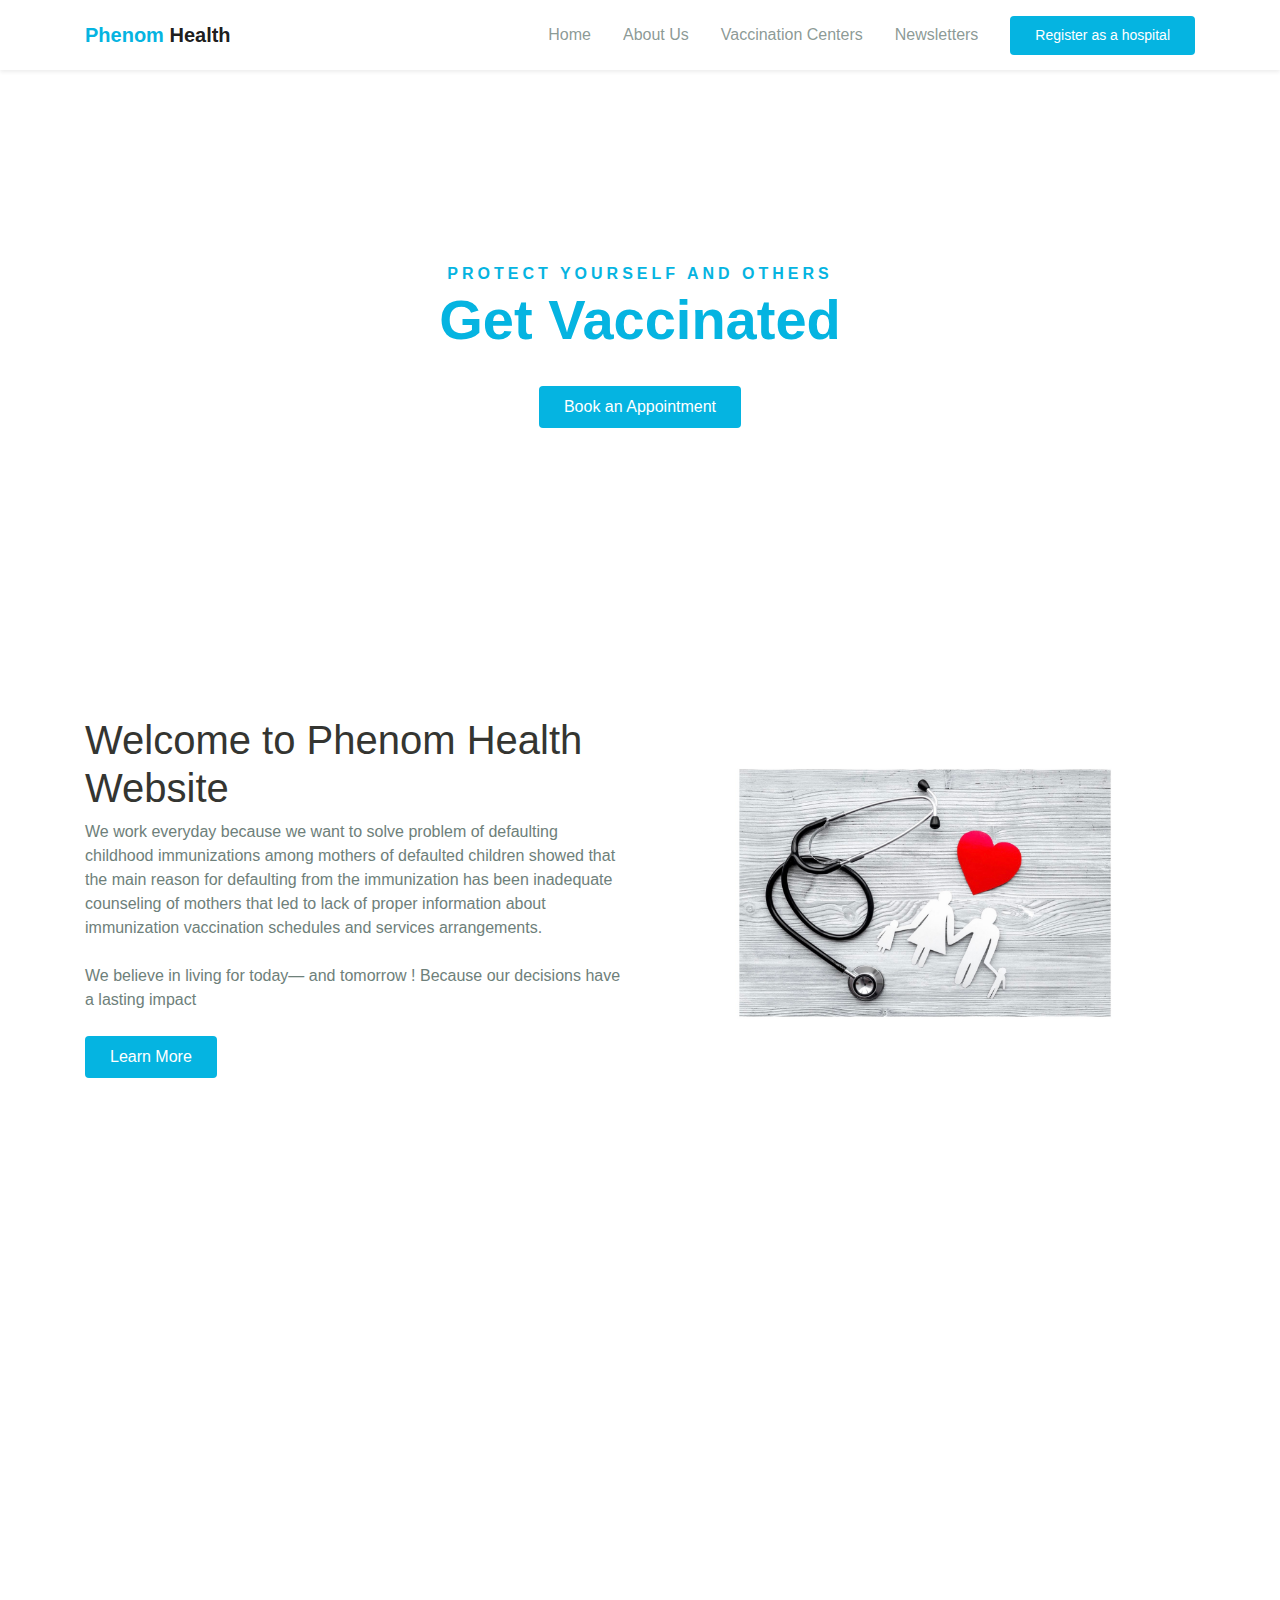
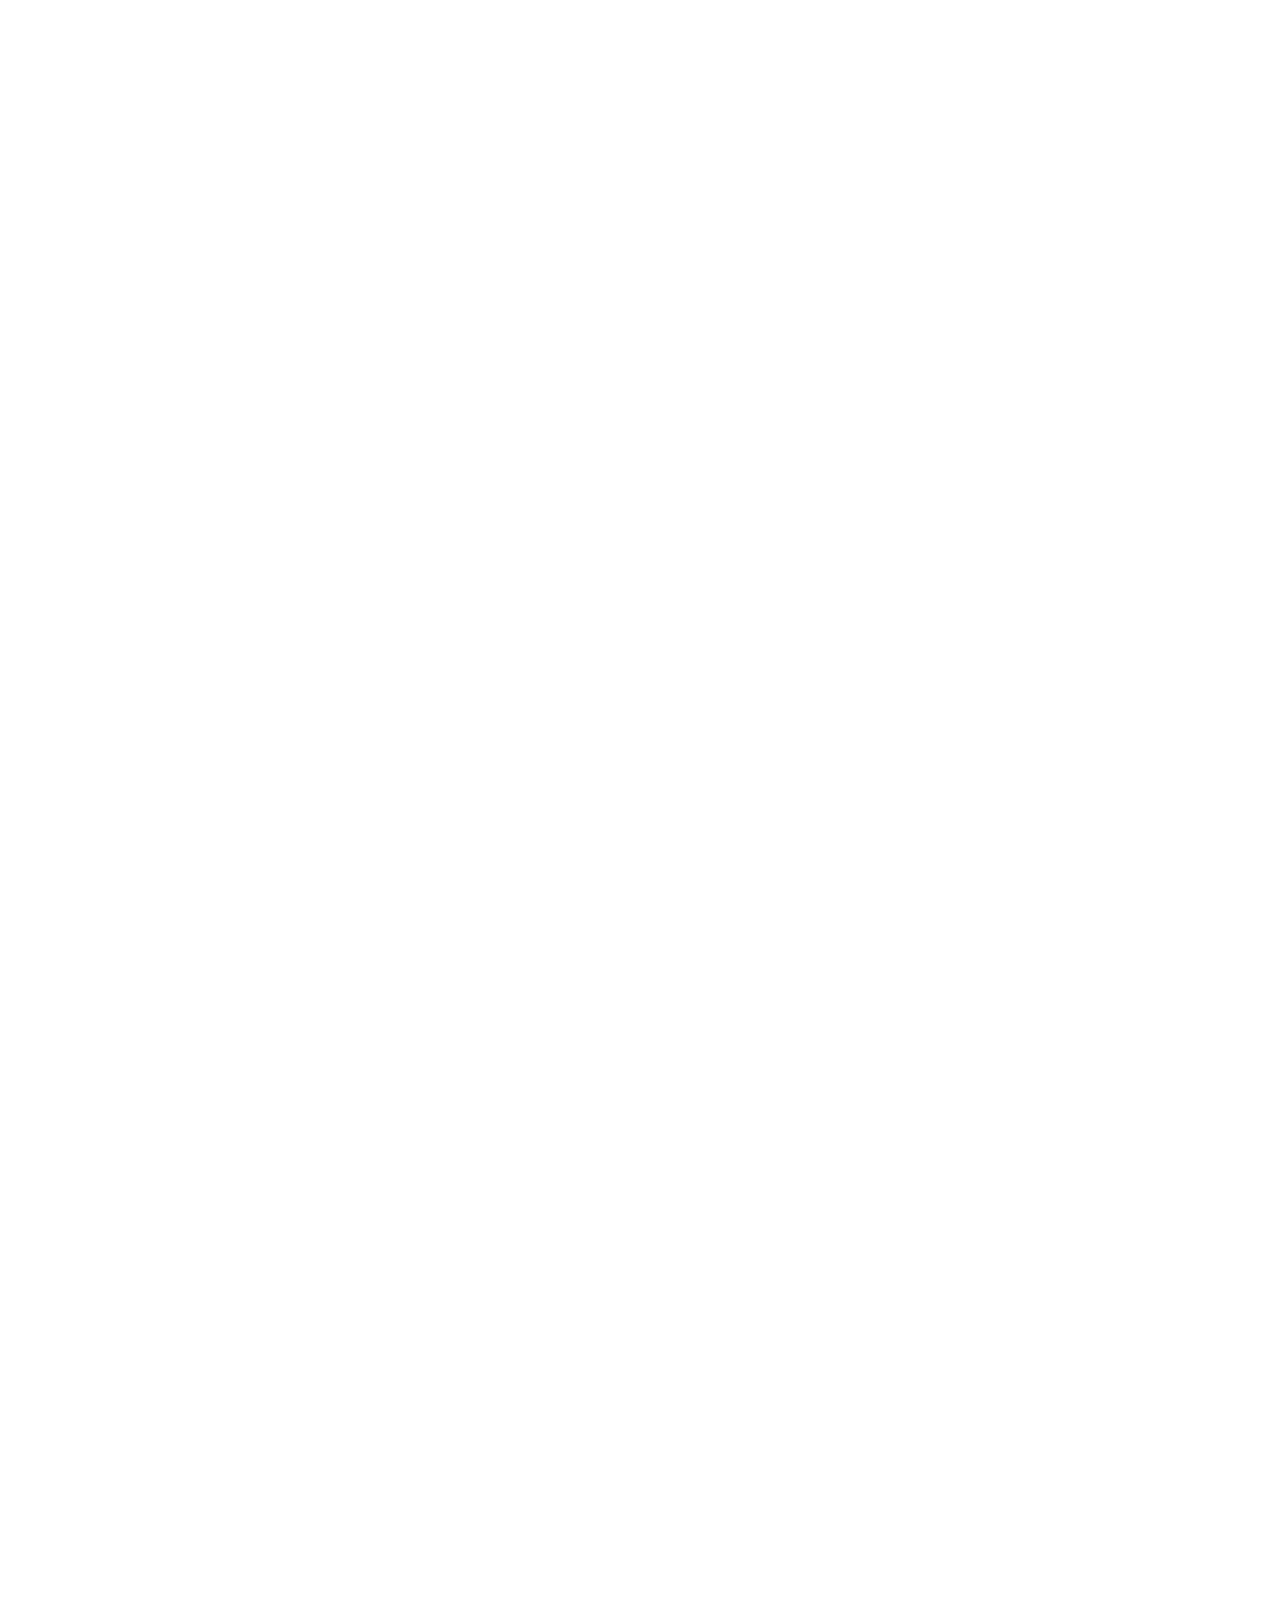
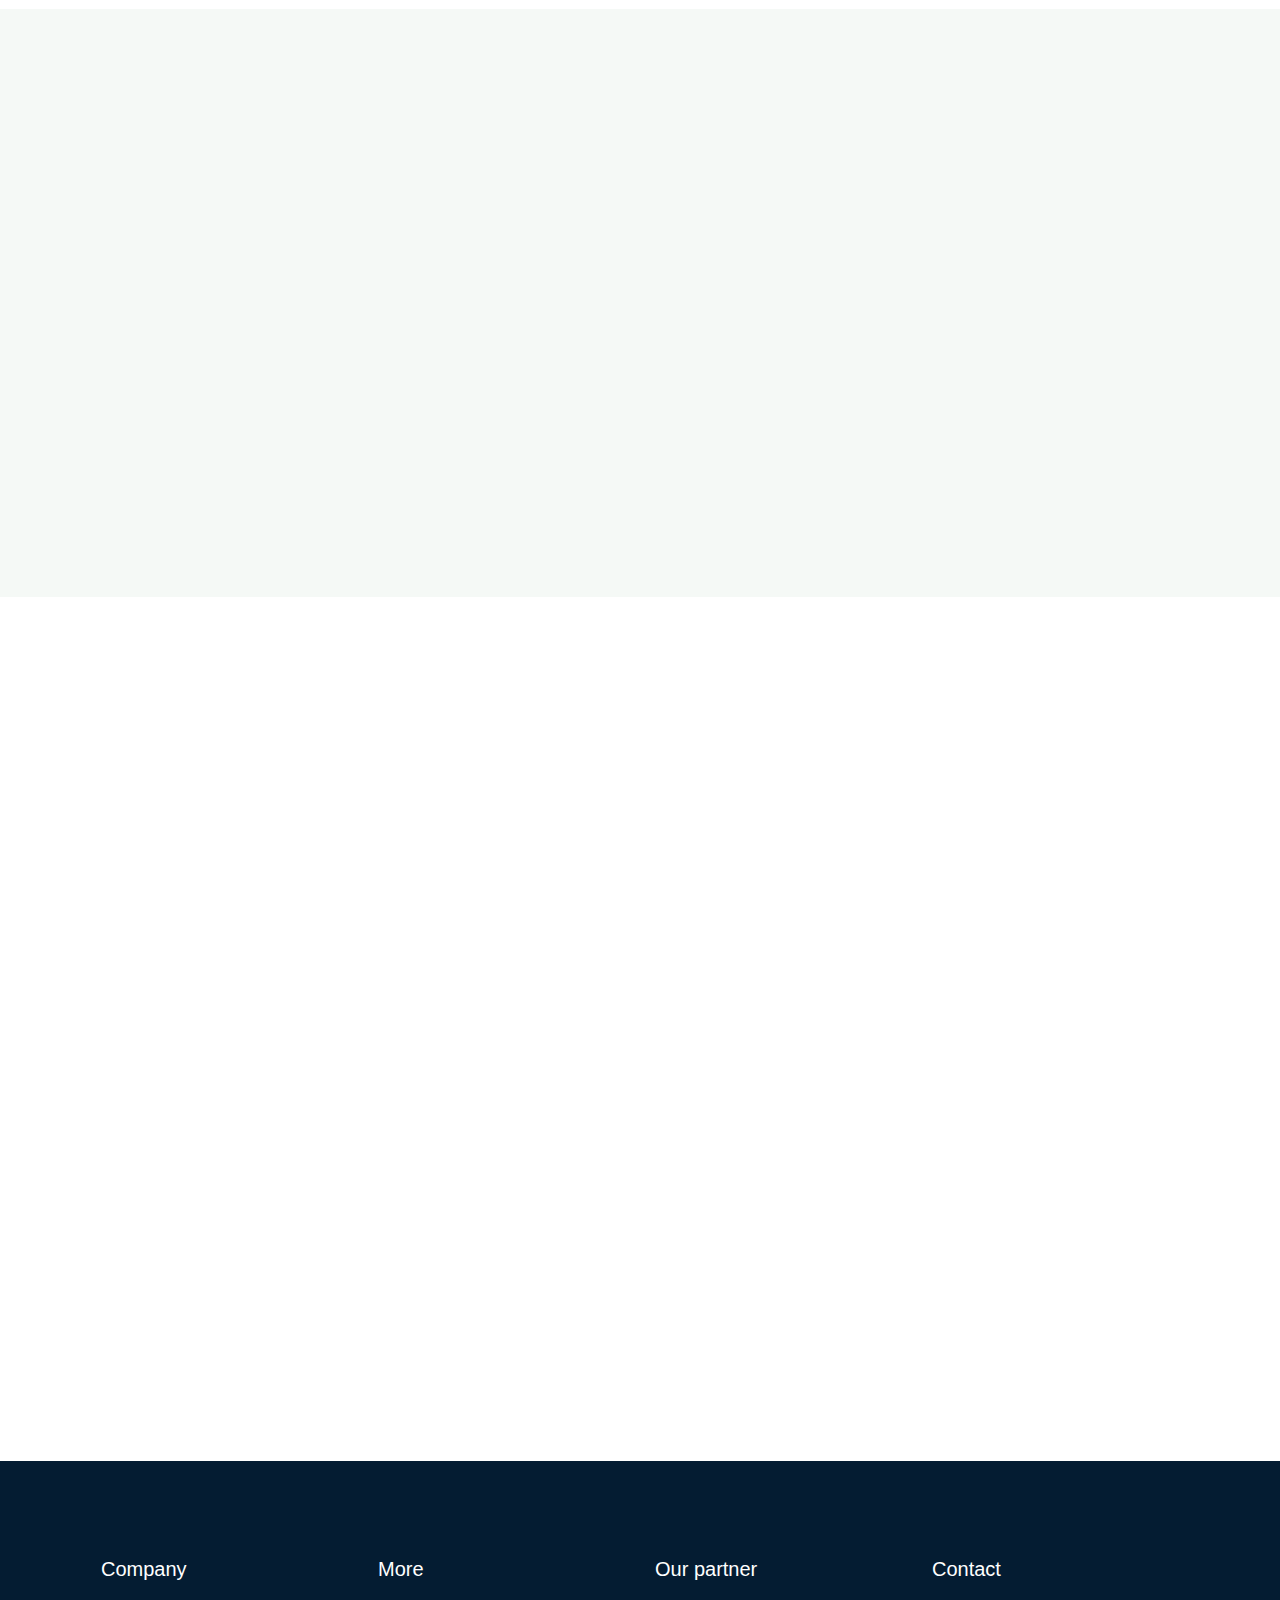
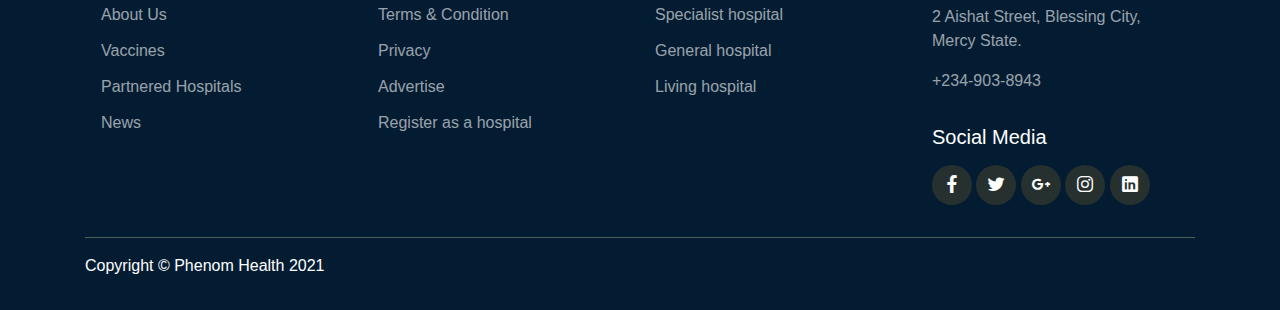
==== commit 16cf46d6: "changes" ====
--- a/index.html
+++ b/index.html
@@ -10,17 +10,17 @@
 
   <title>Phenom Health</title>
 
-  <link rel="stylesheet" href="./assets/css/maicons.css">
-
-  <link rel="stylesheet" href="./assets/css/bootstrap.css">
-
-  <link rel="stylesheet" href="./assets/vendor/owl-carousel/css/owl.carousel.css">
-
-  <link rel="stylesheet" href="./assets/vendor/animate/animate.css">
-
-  <link rel="stylesheet" href="./assets/css/theme.css">
+  <link rel="stylesheet" href="./css/maicons.css">
+
+  <link rel="stylesheet" href="./css/bootstrap.css">
+
+  <link rel="stylesheet" href="./vendor/owl-carousel/css/owl.carousel.css">
+
+  <link rel="stylesheet" href="./vendor/animate/animate.css">
+
+  <link rel="stylesheet" href="./css/theme.css">
   
-  <link rel="shortcut icon" href="../Vaccination_Pictures/favicon-32x32.png" type="image/x-icon">
+  <link rel="shortcut icon" href="./Vaccination_Pictures/favicon-32x32.png" type="image/x-icon">
 </head>
 <body>
 
@@ -115,7 +115,7 @@
           </div>
           <div class="col-lg-6 wow fadeInRight" data-wow-delay="400ms">
             <div class="img-place custom-img-1">
-              <img src="/Vaccination_Pictures/about_us.jpg" alt="">
+              <img src="./Vaccination_Pictures/about_us.jpg" alt="">
             </div>
           </div>
         </div>
@@ -131,7 +131,7 @@
         <div class="item">
           <div class="card-doctor">
             <div class="header">
-              <img src="/Vaccination_Pictures/hospital.png" alt="">
+              <img src="./Vaccination_Pictures/hospital.png" alt="">
             </div>
             <div class="body">
               <p class="text-xl mb-0">Specialist Hospital</p>
@@ -142,7 +142,7 @@
         <div class="item">
           <div class="card-doctor">
             <div class="header">
-              <img src="/Vaccination_Pictures/hospital3.png" alt="">
+              <img src="./Vaccination_Pictures/hospital3.png" alt="">
             </div>
             <div class="body">
               <p class="text-xl mb-0">General Hospital</p>
@@ -153,7 +153,7 @@
         <div class="item">
           <div class="card-doctor">
             <div class="header">
-              <img src="/Vaccination_Pictures/hospital4.png" alt="">
+              <img src="./Vaccination_Pictures/hospital4.png" alt="">
             </div>
             <div class="body">
               <p class="text-xl mb-0">Living Hospital</p>
@@ -164,7 +164,7 @@
         <div class="item">
           <div class="card-doctor">
             <div class="header">
-              <img src="/Vaccination_Pictures/hospital5.png" alt="">
+              <img src="./Vaccination_Pictures/hospital5.png" alt="">
             </div>
             <div class="body">
               <p class="text-xl mb-0">Saving Hospital</p>
@@ -175,7 +175,7 @@
         <div class="item">
           <div class="card-doctor">
             <div class="header">
-              <img src="/Vaccination_Pictures/hospital.jpg" alt="">
+              <img src="./Vaccination_Pictures/hospital.jpg" alt="">
             </div>
             <div class="body">
               <p class="text-xl mb-0">Giving hospital</p>
@@ -198,7 +198,7 @@
                 <a href="#">Vaccines</a>
               </div>
               <a href="blog-details.html" class="post-thumb">
-                <img src="/Vaccination_Pictures/vaccines.jpeg" alt="">
+                <img src="./Vaccination_Pictures/vaccines.jpeg" alt="">
               </a>
             </div>
             <div class="body">
@@ -219,7 +219,7 @@
                 <a href="#">Family Planning</a>
               </div>
               <a href="blog-details.html" class="post-thumb">
-                <img src="/Vaccination_Pictures/Family-planning.jpeg" alt="">
+                <img src="./Vaccination_Pictures/Family-planning.jpeg" alt="">
               </a>
             </div>
             <div class="body">
@@ -240,7 +240,7 @@
                 <a href="#">Vaccines</a>
               </div>
               <a href="blog-details.html" class="post-thumb">
-                <img src="/Vaccination_Pictures/vaccines.jpeg" alt="">
+                <img src="./Vaccination_Pictures/vaccines.jpeg" alt="">
               </a>
             </div>
             <div class="body">
--- a/css/maicons.css
+++ b/css/maicons.css
@@ -0,0 +1,2634 @@
+@font-face {
+  font-family: 'maicons';
+  src:  url('../fonts/maicons.eot?c9nlkl');
+  src:  url('../fonts/maicons.eot?c9nlkl#iefix') format('embedded-opentype'),
+    url('../fonts/maicons.ttf?c9nlkl') format('truetype'),
+    url('../fonts/maicons.woff?c9nlkl') format('woff'),
+    url('../fonts/maicons.svg?c9nlkl#maicons') format('svg');
+  font-weight: normal;
+  font-style: normal;
+  font-display: block;
+}
+
+[class^="mai-"], [class*=" mai-"] {
+  /* use !important to prevent issues with browser extensions that change fonts */
+  font-family: 'maicons' !important;
+  speak: none;
+  font-style: normal;
+  font-weight: normal;
+  font-variant: normal;
+  text-transform: none;
+  line-height: 1;
+
+  /* Better Font Rendering =========== */
+  -webkit-font-smoothing: antialiased;
+  -moz-osx-font-smoothing: grayscale;
+}
+
+.mai-add:before {
+  content: "\e900";
+}
+.mai-add-circle:before {
+  content: "\e901";
+}
+.mai-add-circle-outline:before {
+  content: "\e902";
+}
+.mai-airplane:before {
+  content: "\e903";
+}
+.mai-airplane-outline:before {
+  content: "\e904";
+}
+.mai-alarm:before {
+  content: "\e905";
+}
+.mai-alarm-outline:before {
+  content: "\e906";
+}
+.mai-albums:before {
+  content: "\e907";
+}
+.mai-albums-outline:before {
+  content: "\e908";
+}
+.mai-alert:before {
+  content: "\e909";
+}
+.mai-alert-circle:before {
+  content: "\e90a";
+}
+.mai-alert-circle-outline:before {
+  content: "\e90b";
+}
+.mai-analytics:before {
+  content: "\e90c";
+}
+.mai-analytics-outline:before {
+  content: "\e90d";
+}
+.mai-aperture:before {
+  content: "\e90e";
+}
+.mai-aperture-outline:before {
+  content: "\e90f";
+}
+.mai-apps:before {
+  content: "\e910";
+}
+.mai-apps-outline:before {
+  content: "\e911";
+}
+.mai-archive:before {
+  content: "\e912";
+}
+.mai-archive-outline:before {
+  content: "\e913";
+}
+.mai-arrow-back:before {
+  content: "\e914";
+}
+.mai-arrow-back-circle:before {
+  content: "\e915";
+}
+.mai-arrow-back-circle-outline:before {
+  content: "\e916";
+}
+.mai-arrow-down:before {
+  content: "\e917";
+}
+.mai-arrow-down-circle:before {
+  content: "\e918";
+}
+.mai-arrow-down-circle-outline:before {
+  content: "\e919";
+}
+.mai-arrow-forward:before {
+  content: "\e91a";
+}
+.mai-arrow-forward-circle:before {
+  content: "\e91b";
+}
+.mai-arrow-forward-circle-outline:before {
+  content: "\e91c";
+}
+.mai-arrow-redo:before {
+  content: "\e91d";
+}
+.mai-arrow-redo-circle:before {
+  content: "\e91e";
+}
+.mai-arrow-redo-circle-outline:before {
+  content: "\e91f";
+}
+.mai-arrow-redo-outline:before {
+  content: "\e920";
+}
+.mai-arrow-undo:before {
+  content: "\e921";
+}
+.mai-arrow-undo-circle:before {
+  content: "\e922";
+}
+.mai-arrow-undo-circle-outline:before {
+  content: "\e923";
+}
+.mai-arrow-undo-outline:before {
+  content: "\e924";
+}
+.mai-arrow-up:before {
+  content: "\e925";
+}
+.mai-arrow-up-circle:before {
+  content: "\e926";
+}
+.mai-arrow-up-circle-outline:before {
+  content: "\e927";
+}
+.mai-at:before {
+  content: "\e928";
+}
+.mai-at-circle:before {
+  content: "\e929";
+}
+.mai-at-circle-outline:before {
+  content: "\e92a";
+}
+.mai-attach:before {
+  content: "\e92b";
+}
+.mai-attach-outline:before {
+  content: "\e92c";
+}
+.mai-backspace:before {
+  content: "\e92d";
+}
+.mai-backspace-outline:before {
+  content: "\e92e";
+}
+.mai-bandage:before {
+  content: "\e92f";
+}
+.mai-bandage-outline:before {
+  content: "\e930";
+}
+.mai-bar-chart:before {
+  content: "\e932";
+}
+.mai-bar-chart-outline:before {
+  content: "\e933";
+}
+.mai-barbell:before {
+  content: "\e931";
+}
+.mai-barcode:before {
+  content: "\e934";
+}
+.mai-barcode-outline:before {
+  content: "\e935";
+}
+.mai-baseball:before {
+  content: "\e936";
+}
+.mai-baseball-outline:before {
+  content: "\e937";
+}
+.mai-basket:before {
+  content: "\e938";
+}
+.mai-basket-outline:before {
+  content: "\e93b";
+}
+.mai-basketball:before {
+  content: "\e939";
+}
+.mai-basketball-outline:before {
+  content: "\e93a";
+}
+.mai-battery-charging:before {
+  content: "\e93c";
+}
+.mai-battery-dead:before {
+  content: "\e93d";
+}
+.mai-battery-full:before {
+  content: "\e93e";
+}
+.mai-battery-half:before {
+  content: "\e93f";
+}
+.mai-beaker:before {
+  content: "\e940";
+}
+.mai-beaker-outline:before {
+  content: "\e941";
+}
+.mai-bed:before {
+  content: "\e942";
+}
+.mai-bed-outline:before {
+  content: "\e943";
+}
+.mai-beer:before {
+  content: "\e944";
+}
+.mai-beer-outline:before {
+  content: "\e945";
+}
+.mai-bicycle:before {
+  content: "\e946";
+}
+.mai-bluetooth:before {
+  content: "\e947";
+}
+.mai-boat:before {
+  content: "\e948";
+}
+.mai-boat-outline:before {
+  content: "\e949";
+}
+.mai-body:before {
+  content: "\e94a";
+}
+.mai-body-outline:before {
+  content: "\e94b";
+}
+.mai-bonfire:before {
+  content: "\e94c";
+}
+.mai-bonfire-outline:before {
+  content: "\e94d";
+}
+.mai-book:before {
+  content: "\e94e";
+}
+.mai-book-outline:before {
+  content: "\e953";
+}
+.mai-bookmark:before {
+  content: "\e94f";
+}
+.mai-bookmark-outline:before {
+  content: "\e950";
+}
+.mai-bookmarks:before {
+  content: "\e951";
+}
+.mai-bookmarks-outline:before {
+  content: "\e952";
+}
+.mai-briefcase:before {
+  content: "\e954";
+}
+.mai-briefcase-outline:before {
+  content: "\e955";
+}
+.mai-browsers:before {
+  content: "\e956";
+}
+.mai-browsers-outline:before {
+  content: "\e957";
+}
+.mai-brush:before {
+  content: "\e958";
+}
+.mai-brush-outline:before {
+  content: "\e959";
+}
+.mai-bug:before {
+  content: "\e95a";
+}
+.mai-bug-outline:before {
+  content: "\e95b";
+}
+.mai-build:before {
+  content: "\e95c";
+}
+.mai-build-outline:before {
+  content: "\e95d";
+}
+.mai-bulb:before {
+  content: "\e95e";
+}
+.mai-bulb-outline:before {
+  content: "\e95f";
+}
+.mai-bus:before {
+  content: "\e960";
+}
+.mai-bus-outline:before {
+  content: "\e963";
+}
+.mai-business:before {
+  content: "\e961";
+}
+.mai-business-outline:before {
+  content: "\e962";
+}
+.mai-cafe:before {
+  content: "\e964";
+}
+.mai-cafe-outline:before {
+  content: "\e965";
+}
+.mai-calculator:before {
+  content: "\e966";
+}
+.mai-calculator-outline:before {
+  content: "\e967";
+}
+.mai-calendar:before {
+  content: "\e968";
+}
+.mai-calendar-outline:before {
+  content: "\e969";
+}
+.mai-call:before {
+  content: "\e96a";
+}
+.mai-call-outline:before {
+  content: "\e96b";
+}
+.mai-camera:before {
+  content: "\e96c";
+}
+.mai-camera-outline:before {
+  content: "\e96d";
+}
+.mai-camera-reverse:before {
+  content: "\e96e";
+}
+.mai-camera-reverse-outline:before {
+  content: "\e96f";
+}
+.mai-car:before {
+  content: "\e970";
+}
+.mai-car-outline:before {
+  content: "\e97f";
+}
+.mai-car-sport:before {
+  content: "\e980";
+}
+.mai-car-sport-outline:before {
+  content: "\e981";
+}
+.mai-card:before {
+  content: "\e971";
+}
+.mai-card-outline:before {
+  content: "\e972";
+}
+.mai-caret-back:before {
+  content: "\e973";
+}
+.mai-caret-back-circle:before {
+  content: "\e974";
+}
+.mai-caret-back-circle-outline:before {
+  content: "\e975";
+}
+.mai-caret-down:before {
+  content: "\e976";
+}
+.mai-caret-down-circle:before {
+  content: "\e977";
+}
+.mai-caret-down-circle-outline:before {
+  content: "\e978";
+}
+.mai-caret-forward:before {
+  content: "\e979";
+}
+.mai-caret-forward-circle:before {
+  content: "\e97a";
+}
+.mai-caret-forward-circle-outline:before {
+  content: "\e97b";
+}
+.mai-caret-up:before {
+  content: "\e97c";
+}
+.mai-caret-up-circle:before {
+  content: "\e97d";
+}
+.mai-caret-up-circle-outline:before {
+  content: "\e97e";
+}
+.mai-cart:before {
+  content: "\e982";
+}
+.mai-cart-outline:before {
+  content: "\e983";
+}
+.mai-cash:before {
+  content: "\e984";
+}
+.mai-cash-outline:before {
+  content: "\e985";
+}
+.mai-chatbox:before {
+  content: "\e986";
+}
+.mai-chatbox-ellipses:before {
+  content: "\e987";
+}
+.mai-chatbox-ellipses-outline:before {
+  content: "\e988";
+}
+.mai-chatbox-outline:before {
+  content: "\e989";
+}
+.mai-chatbubble:before {
+  content: "\e98a";
+}
+.mai-chatbubble-ellipses:before {
+  content: "\e98b";
+}
+.mai-chatbubble-ellipses-outline:before {
+  content: "\e98c";
+}
+.mai-chatbubble-outline:before {
+  content: "\e98d";
+}
+.mai-chatbubbles:before {
+  content: "\e98e";
+}
+.mai-chatbubbles-outline:before {
+  content: "\e98f";
+}
+.mai-checkbox:before {
+  content: "\e990";
+}
+.mai-checkbox-outline:before {
+  content: "\e991";
+}
+.mai-checkmark:before {
+  content: "\e992";
+}
+.mai-checkmark-circle:before {
+  content: "\e993";
+}
+.mai-checkmark-circle-outline:before {
+  content: "\e994";
+}
+.mai-checkmark-done:before {
+  content: "\e995";
+}
+.mai-checkmark-done-circle:before {
+  content: "\e996";
+}
+.mai-checkmark-done-circle-outline:before {
+  content: "\e997";
+}
+.mai-chevron-back:before {
+  content: "\e998";
+}
+.mai-chevron-back-circle:before {
+  content: "\e999";
+}
+.mai-chevron-back-circle-outline:before {
+  content: "\e99a";
+}
+.mai-chevron-down:before {
+  content: "\e99b";
+}
+.mai-chevron-down-circle:before {
+  content: "\e99c";
+}
+.mai-chevron-down-circle-outline:before {
+  content: "\e99d";
+}
+.mai-chevron-forward:before {
+  content: "\e99e";
+}
+.mai-chevron-forward-circle:before {
+  content: "\e99f";
+}
+.mai-chevron-forward-circle-outline:before {
+  content: "\e9a0";
+}
+.mai-chevron-up:before {
+  content: "\e9a1";
+}
+.mai-chevron-up-circle:before {
+  content: "\e9a2";
+}
+.mai-chevron-up-circle-outline:before {
+  content: "\e9a3";
+}
+.mai-clipboard:before {
+  content: "\e9a4";
+}
+.mai-clipboard-outline:before {
+  content: "\e9a5";
+}
+.mai-close:before {
+  content: "\e9a6";
+}
+.mai-close-circle:before {
+  content: "\e9a7";
+}
+.mai-close-circle-outline:before {
+  content: "\e9a8";
+}
+.mai-cloud:before {
+  content: "\e9a9";
+}
+.mai-cloud-circle:before {
+  content: "\e9aa";
+}
+.mai-cloud-circle-outline:before {
+  content: "\e9ab";
+}
+.mai-cloud-done:before {
+  content: "\e9ac";
+}
+.mai-cloud-done-outline:before {
+  content: "\e9ad";
+}
+.mai-cloud-download:before {
+  content: "\e9ae";
+}
+.mai-cloud-download-outline:before {
+  content: "\e9af";
+}
+.mai-cloud-offline:before {
+  content: "\e9b0";
+}
+.mai-cloud-offline-outline:before {
+  content: "\e9b1";
+}
+.mai-cloud-outline:before {
+  content: "\e9b2";
+}
+.mai-cloud-upload:before {
+  content: "\e9b3";
+}
+.mai-cloud-upload-outline:before {
+  content: "\e9b4";
+}
+.mai-cloudy:before {
+  content: "\e9b5";
+}
+.mai-cloudy-night:before {
+  content: "\e9b6";
+}
+.mai-cloudy-night-outline:before {
+  content: "\e9b7";
+}
+.mai-cloudy-outline:before {
+  content: "\e9b8";
+}
+.mai-code:before {
+  content: "\e9b9";
+}
+.mai-code-download:before {
+  content: "\e9ba";
+}
+.mai-code-slash:before {
+  content: "\e9bb";
+}
+.mai-code-working:before {
+  content: "\e9bc";
+}
+.mai-cog:before {
+  content: "\e9bd";
+}
+.mai-color-fill:before {
+  content: "\e9be";
+}
+.mai-color-fill-outline:before {
+  content: "\e9bf";
+}
+.mai-color-filter:before {
+  content: "\e9c0";
+}
+.mai-color-filter-outline:before {
+  content: "\e9c1";
+}
+.mai-color-palette:before {
+  content: "\e9c2";
+}
+.mai-color-palette-outline:before {
+  content: "\e9c3";
+}
+.mai-color-wand:before {
+  content: "\e9c4";
+}
+.mai-color-wand-outline:before {
+  content: "\e9c5";
+}
+.mai-compass:before {
+  content: "\e9c6";
+}
+.mai-compass-outline:before {
+  content: "\e9c7";
+}
+.mai-construct:before {
+  content: "\e9c8";
+}
+.mai-construct-outline:before {
+  content: "\e9c9";
+}
+.mai-contract:before {
+  content: "\e9ca";
+}
+.mai-contrast:before {
+  content: "\e9cb";
+}
+.mai-copy:before {
+  content: "\e9cc";
+}
+.mai-copy-outline:before {
+  content: "\e9cd";
+}
+.mai-create:before {
+  content: "\e9ce";
+}
+.mai-create-outline:before {
+  content: "\e9cf";
+}
+.mai-crop:before {
+  content: "\e9d0";
+}
+.mai-cube:before {
+  content: "\e9d1";
+}
+.mai-cube-outline:before {
+  content: "\e9d2";
+}
+.mai-cut:before {
+  content: "\e9d3";
+}
+.mai-desktop:before {
+  content: "\e9d4";
+}
+.mai-desktop-outline:before {
+  content: "\e9d5";
+}
+.mai-disc:before {
+  content: "\e9d6";
+}
+.mai-disc-outline:before {
+  content: "\e9d7";
+}
+.mai-document:before {
+  content: "\e9d8";
+}
+.mai-document-outline:before {
+  content: "\e9d9";
+}
+.mai-document-text:before {
+  content: "\e9dc";
+}
+.mai-document-text-outline:before {
+  content: "\e9dd";
+}
+.mai-documents:before {
+  content: "\e9da";
+}
+.mai-documents-outline:before {
+  content: "\e9db";
+}
+.mai-download:before {
+  content: "\e9de";
+}
+.mai-download-outline:before {
+  content: "\e9df";
+}
+.mai-duplicate:before {
+  content: "\e9e0";
+}
+.mai-duplicate-outline:before {
+  content: "\e9e1";
+}
+.mai-ear:before {
+  content: "\e9e2";
+}
+.mai-ear-outline:before {
+  content: "\e9e3";
+}
+.mai-earth:before {
+  content: "\e9e4";
+}
+.mai-earth-outline:before {
+  content: "\e9e5";
+}
+.mai-easel:before {
+  content: "\e9e6";
+}
+.mai-easel-outline:before {
+  content: "\e9e7";
+}
+.mai-egg:before {
+  content: "\e9e8";
+}
+.mai-egg-outline:before {
+  content: "\e9e9";
+}
+.mai-ellipse:before {
+  content: "\e9ea";
+}
+.mai-ellipse-outline:before {
+  content: "\e9eb";
+}
+.mai-ellipsis-horizontal:before {
+  content: "\e9ec";
+}
+.mai-ellipsis-horizontal-circle:before {
+  content: "\e9ed";
+}
+.mai-ellipsis-vertical:before {
+  content: "\e9ee";
+}
+.mai-ellipsis-vertical-circle:before {
+  content: "\e9ef";
+}
+.mai-enter:before {
+  content: "\e9f0";
+}
+.mai-enter-outline:before {
+  content: "\e9f1";
+}
+.mai-exit:before {
+  content: "\e9f2";
+}
+.mai-exit-outline:before {
+  content: "\e9f3";
+}
+.mai-expand:before {
+  content: "\e9f4";
+}
+.mai-eye:before {
+  content: "\e9f5";
+}
+.mai-eye-off:before {
+  content: "\e9f8";
+}
+.mai-eye-off-outline:before {
+  content: "\e9f9";
+}
+.mai-eye-outline:before {
+  content: "\e9fa";
+}
+.mai-eyedrop:before {
+  content: "\e9f6";
+}
+.mai-eyedrop-outline:before {
+  content: "\e9f7";
+}
+.mai-fast-food:before {
+  content: "\e9fb";
+}
+.mai-fast-food-outline:before {
+  content: "\e9fc";
+}
+.mai-female:before {
+  content: "\e9fd";
+}
+.mai-file-tray:before {
+  content: "\e9fe";
+}
+.mai-file-tray-full:before {
+  content: "\e9ff";
+}
+.mai-file-tray-full-outline:before {
+  content: "\ea00";
+}
+.mai-file-tray-outline:before {
+  content: "\ea01";
+}
+.mai-film:before {
+  content: "\ea02";
+}
+.mai-film-outline:before {
+  content: "\ea03";
+}
+.mai-filter:before {
+  content: "\ea04";
+}
+.mai-finger-print:before {
+  content: "\ea05";
+}
+.mai-fitness:before {
+  content: "\ea06";
+}
+.mai-fitness-outline:before {
+  content: "\ea07";
+}
+.mai-flag:before {
+  content: "\ea08";
+}
+.mai-flag-outline:before {
+  content: "\ea09";
+}
+.mai-flame:before {
+  content: "\ea0a";
+}
+.mai-flame-outline:before {
+  content: "\ea0b";
+}
+.mai-flash:before {
+  content: "\ea0c";
+}
+.mai-flash-off:before {
+  content: "\ea0f";
+}
+.mai-flash-off-outline:before {
+  content: "\ea10";
+}
+.mai-flash-outline:before {
+  content: "\ea11";
+}
+.mai-flashlight:before {
+  content: "\ea0d";
+}
+.mai-flashlight-outline:before {
+  content: "\ea0e";
+}
+.mai-flask:before {
+  content: "\ea12";
+}
+.mai-flask-outline:before {
+  content: "\ea13";
+}
+.mai-flower:before {
+  content: "\ea14";
+}
+.mai-flower-outline:before {
+  content: "\ea15";
+}
+.mai-folder:before {
+  content: "\ea16";
+}
+.mai-folder-open:before {
+  content: "\ea17";
+}
+.mai-folder-open-outline:before {
+  content: "\ea18";
+}
+.mai-folder-outline:before {
+  content: "\ea19";
+}
+.mai-football:before {
+  content: "\ea1a";
+}
+.mai-football-outline:before {
+  content: "\ea1b";
+}
+.mai-funnel:before {
+  content: "\ea1c";
+}
+.mai-funnel-outline:before {
+  content: "\ea1d";
+}
+.mai-game-controller:before {
+  content: "\ea1e";
+}
+.mai-game-controller-outline:before {
+  content: "\ea1f";
+}
+.mai-gift:before {
+  content: "\ea20";
+}
+.mai-gift-outline:before {
+  content: "\ea21";
+}
+.mai-git-branch:before {
+  content: "\ea22";
+}
+.mai-git-commit:before {
+  content: "\ea23";
+}
+.mai-git-compare:before {
+  content: "\ea24";
+}
+.mai-git-merge:before {
+  content: "\ea25";
+}
+.mai-git-network:before {
+  content: "\ea26";
+}
+.mai-git-pull-request:before {
+  content: "\ea27";
+}
+.mai-glasses:before {
+  content: "\ea28";
+}
+.mai-glasses-outline:before {
+  content: "\ea29";
+}
+.mai-globe:before {
+  content: "\ea2a";
+}
+.mai-globe-outline:before {
+  content: "\ea2b";
+}
+.mai-golf:before {
+  content: "\ea2c";
+}
+.mai-golf-outline:before {
+  content: "\ea2d";
+}
+.mai-grid:before {
+  content: "\ea2e";
+}
+.mai-grid-outline:before {
+  content: "\ea2f";
+}
+.mai-hammer:before {
+  content: "\ea30";
+}
+.mai-hammer-outline:before {
+  content: "\ea31";
+}
+.mai-hand-left:before {
+  content: "\ea32";
+}
+.mai-hand-left-outline:before {
+  content: "\ea33";
+}
+.mai-hand-right:before {
+  content: "\ea34";
+}
+.mai-hand-right-outline:before {
+  content: "\ea35";
+}
+.mai-happy:before {
+  content: "\ea36";
+}
+.mai-happy-outline:before {
+  content: "\ea37";
+}
+.mai-hardware-chip:before {
+  content: "\ea38";
+}
+.mai-hardware-chip-outline:before {
+  content: "\ea39";
+}
+.mai-headset:before {
+  content: "\ea3a";
+}
+.mai-headset-outline:before {
+  content: "\ea3b";
+}
+.mai-heart:before {
+  content: "\ea3c";
+}
+.mai-heart-circle:before {
+  content: "\ea3d";
+}
+.mai-heart-circle-outline:before {
+  content: "\ea3e";
+}
+.mai-heart-dislike:before {
+  content: "\ea3f";
+}
+.mai-heart-dislike-circle:before {
+  content: "\ea40";
+}
+.mai-heart-dislike-circle-outline:before {
+  content: "\ea41";
+}
+.mai-heart-dislike-outline:before {
+  content: "\ea42";
+}
+.mai-heart-half:before {
+  content: "\ea43";
+}
+.mai-heart-half-outline:before {
+  content: "\ea44";
+}
+.mai-heart-outline:before {
+  content: "\ea45";
+}
+.mai-help:before {
+  content: "\ea46";
+}
+.mai-help-buoy:before {
+  content: "\ea47";
+}
+.mai-help-buoy-outline:before {
+  content: "\ea48";
+}
+.mai-help-circle:before {
+  content: "\ea49";
+}
+.mai-help-circle-outline:before {
+  content: "\ea4a";
+}
+.mai-home:before {
+  content: "\ea4b";
+}
+.mai-home-outline:before {
+  content: "\ea4c";
+}
+.mai-hourglass:before {
+  content: "\ea4d";
+}
+.mai-hourglass-outline:before {
+  content: "\ea4e";
+}
+.mai-ice-cream:before {
+  content: "\ea4f";
+}
+.mai-ice-cream-outline:before {
+  content: "\ea50";
+}
+.mai-image:before {
+  content: "\ea51";
+}
+.mai-image-outline:before {
+  content: "\ea52";
+}
+.mai-images:before {
+  content: "\ea53";
+}
+.mai-images-outline:before {
+  content: "\ea54";
+}
+.mai-infinite:before {
+  content: "\ea55";
+}
+.mai-information:before {
+  content: "\ea56";
+}
+.mai-information-circle:before {
+  content: "\ea57";
+}
+.mai-information-circle-outline:before {
+  content: "\ea58";
+}
+.mai-journal:before {
+  content: "\ea59";
+}
+.mai-journal-outline:before {
+  content: "\ea5a";
+}
+.mai-key:before {
+  content: "\ea5b";
+}
+.mai-key-outline:before {
+  content: "\ea5c";
+}
+.mai-keypad:before {
+  content: "\ea5d";
+}
+.mai-keypad-outline:before {
+  content: "\ea5e";
+}
+.mai-language:before {
+  content: "\ea5f";
+}
+.mai-laptop:before {
+  content: "\ea60";
+}
+.mai-laptop-outline:before {
+  content: "\ea61";
+}
+.mai-layers:before {
+  content: "\ea62";
+}
+.mai-layers-outline:before {
+  content: "\ea63";
+}
+.mai-leaf:before {
+  content: "\ea64";
+}
+.mai-leaf-outline:before {
+  content: "\ea65";
+}
+.mai-library:before {
+  content: "\ea66";
+}
+.mai-library-outline:before {
+  content: "\ea67";
+}
+.mai-link:before {
+  content: "\ea68";
+}
+.mai-list:before {
+  content: "\ea69";
+}
+.mai-list-circle:before {
+  content: "\ea6a";
+}
+.mai-list-circle-outline:before {
+  content: "\ea6b";
+}
+.mai-locate:before {
+  content: "\ea6c";
+}
+.mai-location:before {
+  content: "\ea6d";
+}
+.mai-location-outline:before {
+  content: "\ea6e";
+}
+.mai-lock-closed:before {
+  content: "\ea6f";
+}
+.mai-lock-closed-outline:before {
+  content: "\ea70";
+}
+.mai-lock-open:before {
+  content: "\ea71";
+}
+.mai-lock-open-outline:before {
+  content: "\ea72";
+}
+.mai-log-in:before {
+  content: "\ea73";
+}
+.mai-log-in-outline:before {
+  content: "\ea74";
+}
+.mai-log-out:before {
+  content: "\ea75";
+}
+.mai-log-out-outline:before {
+  content: "\ea76";
+}
+.mai-logo-500px:before {
+  content: "\ea8e";
+}
+.mai-logo-accessible-icon:before {
+  content: "\eaef";
+}
+.mai-logo-accusoft:before {
+  content: "\eba2";
+}
+.mai-logo-algolia:before {
+  content: "\eba3";
+}
+.mai-logo-alipay:before {
+  content: "\eba4";
+}
+.mai-logo-amazon:before {
+  content: "\eba5";
+}
+.mai-logo-amplify:before {
+  content: "\eba6";
+}
+.mai-logo-android:before {
+  content: "\eba7";
+}
+.mai-logo-angular:before {
+  content: "\eba8";
+}
+.mai-logo-apple:before {
+  content: "\eba9";
+}
+.mai-logo-apple-appstore:before {
+  content: "\ebaa";
+}
+.mai-logo-aws:before {
+  content: "\ebab";
+}
+.mai-logo-behance:before {
+  content: "\ebac";
+}
+.mai-logo-bitbucket:before {
+  content: "\ebad";
+}
+.mai-logo-bitcoin:before {
+  content: "\ebae";
+}
+.mai-logo-blackberry:before {
+  content: "\ebaf";
+}
+.mai-logo-blogger:before {
+  content: "\ebb0";
+}
+.mai-logo-buffer:before {
+  content: "\ebb1";
+}
+.mai-logo-buysellads:before {
+  content: "\ebb2";
+}
+.mai-logo-capacitor:before {
+  content: "\ebb3";
+}
+.mai-logo-cc-amazon-pay:before {
+  content: "\ebb4";
+}
+.mai-logo-cc-amex:before {
+  content: "\ebb5";
+}
+.mai-logo-cc-apple-pay:before {
+  content: "\ebb6";
+}
+.mai-logo-cc-diners-club:before {
+  content: "\ebb7";
+}
+.mai-logo-cc-discover:before {
+  content: "\ebb8";
+}
+.mai-logo-cc-jcb:before {
+  content: "\ebb9";
+}
+.mai-logo-cc-mastercard:before {
+  content: "\ebba";
+}
+.mai-logo-cc-paypal:before {
+  content: "\ebbb";
+}
+.mai-logo-cc-stripe:before {
+  content: "\ebbc";
+}
+.mai-logo-cc-visa:before {
+  content: "\ebbd";
+}
+.mai-logo-chrome:before {
+  content: "\ebbe";
+}
+.mai-logo-closed-captioning:before {
+  content: "\ebbf";
+}
+.mai-logo-codepen:before {
+  content: "\ebc0";
+}
+.mai-logo-cpanel:before {
+  content: "\ebc1";
+}
+.mai-logo-creative-commons:before {
+  content: "\ebc2";
+}
+.mai-logo-css3:before {
+  content: "\ebc3";
+}
+.mai-logo-cuttlefish:before {
+  content: "\ebc4";
+}
+.mai-logo-d-and-d:before {
+  content: "\ebc5";
+}
+.mai-logo-dashcube:before {
+  content: "\ebc6";
+}
+.mai-logo-designernews:before {
+  content: "\ebc7";
+}
+.mai-logo-deviantart:before {
+  content: "\ebc8";
+}
+.mai-logo-digg:before {
+  content: "\ebc9";
+}
+.mai-logo-digital-ocean:before {
+  content: "\ebca";
+}
+.mai-logo-discord:before {
+  content: "\ebcb";
+}
+.mai-logo-discourse:before {
+  content: "\ebcc";
+}
+.mai-logo-dochub:before {
+  content: "\ebcd";
+}
+.mai-logo-docker:before {
+  content: "\ebce";
+}
+.mai-logo-dribbble:before {
+  content: "\ebcf";
+}
+.mai-logo-dropbox:before {
+  content: "\ebd0";
+}
+.mai-logo-drupal:before {
+  content: "\ebd1";
+}
+.mai-logo-dyalog:before {
+  content: "\ebd2";
+}
+.mai-logo-earlybirds:before {
+  content: "\ebd3";
+}
+.mai-logo-ebay:before {
+  content: "\ebd4";
+}
+.mai-logo-edge:before {
+  content: "\ebd5";
+}
+.mai-logo-electron:before {
+  content: "\ebd6";
+}
+.mai-logo-elementor:before {
+  content: "\ebd7";
+}
+.mai-logo-ello:before {
+  content: "\ebd8";
+}
+.mai-logo-ember:before {
+  content: "\ebd9";
+}
+.mai-logo-empire:before {
+  content: "\ebda";
+}
+.mai-logo-envira:before {
+  content: "\ebdb";
+}
+.mai-logo-erlang:before {
+  content: "\ebdc";
+}
+.mai-logo-etsy:before {
+  content: "\ebdd";
+}
+.mai-logo-euro:before {
+  content: "\ebde";
+}
+.mai-logo-expeditedssl:before {
+  content: "\ebdf";
+}
+.mai-logo-facebook:before {
+  content: "\ebe0";
+}
+.mai-logo-facebook-f:before {
+  content: "\ebe1";
+}
+.mai-logo-facebook-messenger:before {
+  content: "\ebe2";
+}
+.mai-logo-firebase:before {
+  content: "\ebe3";
+}
+.mai-logo-firefox:before {
+  content: "\ebe4";
+}
+.mai-logo-flickr:before {
+  content: "\ebe5";
+}
+.mai-logo-flipboard:before {
+  content: "\ebe6";
+}
+.mai-logo-fly:before {
+  content: "\ebe7";
+}
+.mai-logo-foursquare:before {
+  content: "\ebe8";
+}
+.mai-logo-freebsd:before {
+  content: "\ebe9";
+}
+.mai-logo-gg:before {
+  content: "\ebea";
+}
+.mai-logo-git:before {
+  content: "\ebeb";
+}
+.mai-logo-github:before {
+  content: "\ebec";
+}
+.mai-logo-github-alt:before {
+  content: "\ebed";
+}
+.mai-logo-gitlab:before {
+  content: "\ebee";
+}
+.mai-logo-gitter:before {
+  content: "\ebef";
+}
+.mai-logo-glide:before {
+  content: "\ebf0";
+}
+.mai-logo-glide-g:before {
+  content: "\ebf1";
+}
+.mai-logo-google:before {
+  content: "\ebf2";
+}
+.mai-logo-google-drive:before {
+  content: "\ebf3";
+}
+.mai-logo-google-play:before {
+  content: "\ebf4";
+}
+.mai-logo-google-playstore:before {
+  content: "\ebf5";
+}
+.mai-logo-google-plus:before {
+  content: "\ebf6";
+}
+.mai-logo-google-plus-g:before {
+  content: "\ebf7";
+}
+.mai-logo-google-wallet:before {
+  content: "\ebf8";
+}
+.mai-logo-grunt:before {
+  content: "\ebf9";
+}
+.mai-logo-gulp:before {
+  content: "\ebfa";
+}
+.mai-logo-hackernews:before {
+  content: "\ebfb";
+}
+.mai-logo-hotjar:before {
+  content: "\ebfc";
+}
+.mai-logo-html5:before {
+  content: "\ebfd";
+}
+.mai-logo-hubspot:before {
+  content: "\ebfe";
+}
+.mai-logo-imdb:before {
+  content: "\ebff";
+}
+.mai-logo-instagram:before {
+  content: "\ec00";
+}
+.mai-logo-internet-explorer:before {
+  content: "\ec01";
+}
+.mai-logo-ionic:before {
+  content: "\ec02";
+}
+.mai-logo-ionitron:before {
+  content: "\ec03";
+}
+.mai-logo-itunes:before {
+  content: "\ec04";
+}
+.mai-logo-java:before {
+  content: "\ec05";
+}
+.mai-logo-javascript:before {
+  content: "\ec06";
+}
+.mai-logo-joomla:before {
+  content: "\ec07";
+}
+.mai-logo-jsfiddle:before {
+  content: "\ec08";
+}
+.mai-logo-keycdn:before {
+  content: "\ec09";
+}
+.mai-logo-laravel:before {
+  content: "\ec0a";
+}
+.mai-logo-lastfm:before {
+  content: "\ec0b";
+}
+.mai-logo-leanpub:before {
+  content: "\ec0c";
+}
+.mai-logo-less:before {
+  content: "\ec0d";
+}
+.mai-logo-line:before {
+  content: "\ec0e";
+}
+.mai-logo-linkedin:before {
+  content: "\ec0f";
+}
+.mai-logo-linux:before {
+  content: "\ec10";
+}
+.mai-logo-magento:before {
+  content: "\ec11";
+}
+.mai-logo-mailchimp:before {
+  content: "\ec12";
+}
+.mai-logo-markdown:before {
+  content: "\ec13";
+}
+.mai-logo-maxcdn:before {
+  content: "\ec14";
+}
+.mai-logo-medium:before {
+  content: "\ec15";
+}
+.mai-logo-medium-m:before {
+  content: "\ec16";
+}
+.mai-logo-meetup:before {
+  content: "\ec17";
+}
+.mai-logo-microsoft:before {
+  content: "\ec18";
+}
+.mai-logo-mix:before {
+  content: "\ec19";
+}
+.mai-logo-mixcloud:before {
+  content: "\ec1a";
+}
+.mai-logo-nodejs:before {
+  content: "\ec1b";
+}
+.mai-logo-npm:before {
+  content: "\ec1c";
+}
+.mai-logo-octocat:before {
+  content: "\ec1d";
+}
+.mai-logo-opencart:before {
+  content: "\ec1e";
+}
+.mai-logo-openid:before {
+  content: "\ec1f";
+}
+.mai-logo-opera:before {
+  content: "\ec20";
+}
+.mai-logo-patreon:before {
+  content: "\ec21";
+}
+.mai-logo-paypal:before {
+  content: "\ec22";
+}
+.mai-logo-php:before {
+  content: "\ec23";
+}
+.mai-logo-pinterest:before {
+  content: "\ec24";
+}
+.mai-logo-pinterest-p:before {
+  content: "\ec25";
+}
+.mai-logo-playstation:before {
+  content: "\ec26";
+}
+.mai-logo-product-hunt:before {
+  content: "\ec27";
+}
+.mai-logo-pwa:before {
+  content: "\ec28";
+}
+.mai-logo-python:before {
+  content: "\ec29";
+}
+.mai-logo-qq:before {
+  content: "\ec2a";
+}
+.mai-logo-quora:before {
+  content: "\ec2b";
+}
+.mai-logo-react:before {
+  content: "\ec2c";
+}
+.mai-logo-readme:before {
+  content: "\ec2d";
+}
+.mai-logo-reddit:before {
+  content: "\ec2e";
+}
+.mai-logo-researchgate:before {
+  content: "\ec2f";
+}
+.mai-logo-rocketchat:before {
+  content: "\ec30";
+}
+.mai-logo-rss:before {
+  content: "\ec31";
+}
+.mai-logo-safari:before {
+  content: "\ec32";
+}
+.mai-logo-sass:before {
+  content: "\ec33";
+}
+.mai-logo-scribd:before {
+  content: "\ec34";
+}
+.mai-logo-searchengin:before {
+  content: "\ec35";
+}
+.mai-logo-sellcast:before {
+  content: "\ec36";
+}
+.mai-logo-sellsy:before {
+  content: "\ec37";
+}
+.mai-logo-skype:before {
+  content: "\ec38";
+}
+.mai-logo-slack:before {
+  content: "\ec39";
+}
+.mai-logo-slideshare:before {
+  content: "\ec3a";
+}
+.mai-logo-snapchat:before {
+  content: "\ec3b";
+}
+.mai-logo-soundcloud:before {
+  content: "\ec3c";
+}
+.mai-logo-spotify:before {
+  content: "\ec3d";
+}
+.mai-logo-squarespace:before {
+  content: "\ec3e";
+}
+.mai-logo-stack-exchange:before {
+  content: "\ec3f";
+}
+.mai-logo-stackoverflow:before {
+  content: "\ec40";
+}
+.mai-logo-staylinked:before {
+  content: "\ec41";
+}
+.mai-logo-steam:before {
+  content: "\ec42";
+}
+.mai-logo-stencil:before {
+  content: "\ec43";
+}
+.mai-logo-stripe:before {
+  content: "\ec44";
+}
+.mai-logo-stripe-s:before {
+  content: "\ec45";
+}
+.mai-logo-teamspeak:before {
+  content: "\ec46";
+}
+.mai-logo-telegram:before {
+  content: "\ec47";
+}
+.mai-logo-trello:before {
+  content: "\ec48";
+}
+.mai-logo-tripadvisor:before {
+  content: "\ec49";
+}
+.mai-logo-tumblr:before {
+  content: "\ec4a";
+}
+.mai-logo-tux:before {
+  content: "\ec4b";
+}
+.mai-logo-twitch:before {
+  content: "\ec4c";
+}
+.mai-logo-twitter:before {
+  content: "\ec4d";
+}
+.mai-logo-uber:before {
+  content: "\ec4e";
+}
+.mai-logo-uikit:before {
+  content: "\ec4f";
+}
+.mai-logo-usd:before {
+  content: "\ec50";
+}
+.mai-logo-viacoin:before {
+  content: "\ec51";
+}
+.mai-logo-viadeo:before {
+  content: "\ec52";
+}
+.mai-logo-viber:before {
+  content: "\ec53";
+}
+.mai-logo-vimeo:before {
+  content: "\ec54";
+}
+.mai-logo-vk:before {
+  content: "\ec55";
+}
+.mai-logo-vue:before {
+  content: "\ec56";
+}
+.mai-logo-web-component:before {
+  content: "\ec57";
+}
+.mai-logo-weebly:before {
+  content: "\ec58";
+}
+.mai-logo-weibo:before {
+  content: "\ec59";
+}
+.mai-logo-whatsapp:before {
+  content: "\ec5a";
+}
+.mai-logo-whmcs:before {
+  content: "\ec5b";
+}
+.mai-logo-wikipedia-w:before {
+  content: "\ec5c";
+}
+.mai-logo-windows:before {
+  content: "\ec5d";
+}
+.mai-logo-wix:before {
+  content: "\ec5e";
+}
+.mai-logo-wordpress:before {
+  content: "\ec5f";
+}
+.mai-logo-xbox:before {
+  content: "\ec60";
+}
+.mai-logo-xing:before {
+  content: "\ec61";
+}
+.mai-logo-yahoo:before {
+  content: "\ec62";
+}
+.mai-logo-yen:before {
+  content: "\ec63";
+}
+.mai-logo-youtube:before {
+  content: "\ec64";
+}
+.mai-magnet:before {
+  content: "\ea77";
+}
+.mai-magnet-outline:before {
+  content: "\ea78";
+}
+.mai-mail:before {
+  content: "\ea79";
+}
+.mai-mail-open:before {
+  content: "\ea7a";
+}
+.mai-mail-open-outline:before {
+  content: "\ea7b";
+}
+.mai-mail-outline:before {
+  content: "\ea7c";
+}
+.mai-mail-unread:before {
+  content: "\ea7d";
+}
+.mai-mail-unread-outline:before {
+  content: "\ea7e";
+}
+.mai-male:before {
+  content: "\ea7f";
+}
+.mai-male-female:before {
+  content: "\ea80";
+}
+.mai-man:before {
+  content: "\ea81";
+}
+.mai-man-outline:before {
+  content: "\ea82";
+}
+.mai-map:before {
+  content: "\ea83";
+}
+.mai-map-outline:before {
+  content: "\ea84";
+}
+.mai-medal:before {
+  content: "\ea85";
+}
+.mai-medal-outline:before {
+  content: "\ea86";
+}
+.mai-medical:before {
+  content: "\ea87";
+}
+.mai-medical-outline:before {
+  content: "\ea88";
+}
+.mai-medkit:before {
+  content: "\ea89";
+}
+.mai-medkit-outline:before {
+  content: "\ea8a";
+}
+.mai-megaphone:before {
+  content: "\ea8b";
+}
+.mai-megaphone-outline:before {
+  content: "\ea8c";
+}
+.mai-menu:before {
+  content: "\ea8d";
+}
+.mai-mic:before {
+  content: "\ea8f";
+}
+.mai-mic-circle:before {
+  content: "\ea90";
+}
+.mai-mic-circle-outline:before {
+  content: "\ea91";
+}
+.mai-mic-off:before {
+  content: "\ea92";
+}
+.mai-mic-off-circle:before {
+  content: "\ea93";
+}
+.mai-mic-off-circle-outline:before {
+  content: "\ea94";
+}
+.mai-mic-off-outline:before {
+  content: "\ea95";
+}
+.mai-mic-outline:before {
+  content: "\ea96";
+}
+.mai-moon:before {
+  content: "\ea97";
+}
+.mai-moon-outline:before {
+  content: "\ea98";
+}
+.mai-move:before {
+  content: "\ea99";
+}
+.mai-musical-note:before {
+  content: "\ea9a";
+}
+.mai-musical-note-outline:before {
+  content: "\ea9b";
+}
+.mai-musical-notes:before {
+  content: "\ea9c";
+}
+.mai-musical-notes-outline:before {
+  content: "\ea9d";
+}
+.mai-navigate:before {
+  content: "\ea9e";
+}
+.mai-navigate-circle:before {
+  content: "\ea9f";
+}
+.mai-navigate-circle-outline:before {
+  content: "\eaa0";
+}
+.mai-navigate-outline:before {
+  content: "\eaa1";
+}
+.mai-newspaper:before {
+  content: "\eaa2";
+}
+.mai-newspaper-outline:before {
+  content: "\eaa3";
+}
+.mai-notifications:before {
+  content: "\eaa4";
+}
+.mai-notifications-circle:before {
+  content: "\eaa5";
+}
+.mai-notifications-circle-outline:before {
+  content: "\eaa6";
+}
+.mai-notifications-off:before {
+  content: "\eaa7";
+}
+.mai-notifications-off-circle:before {
+  content: "\eaa8";
+}
+.mai-notifications-off-circle-outline:before {
+  content: "\eaa9";
+}
+.mai-notifications-off-outline:before {
+  content: "\eaaa";
+}
+.mai-notifications-outline:before {
+  content: "\eaab";
+}
+.mai-nuclear:before {
+  content: "\eaac";
+}
+.mai-nuclear-outline:before {
+  content: "\eaad";
+}
+.mai-nutrition:before {
+  content: "\eaae";
+}
+.mai-nutrition-outline:before {
+  content: "\eaaf";
+}
+.mai-open:before {
+  content: "\eab0";
+}
+.mai-open-outline:before {
+  content: "\eab1";
+}
+.mai-options:before {
+  content: "\eab2";
+}
+.mai-options-outline:before {
+  content: "\eab3";
+}
+.mai-paper-plane:before {
+  content: "\eab4";
+}
+.mai-paper-plane-outline:before {
+  content: "\eab5";
+}
+.mai-partly-sunny:before {
+  content: "\eab6";
+}
+.mai-partly-sunny-outline:before {
+  content: "\eab7";
+}
+.mai-pause:before {
+  content: "\eab8";
+}
+.mai-pause-circle:before {
+  content: "\eab9";
+}
+.mai-pause-circle-outline:before {
+  content: "\eaba";
+}
+.mai-paw:before {
+  content: "\eabb";
+}
+.mai-paw-outline:before {
+  content: "\eabc";
+}
+.mai-pencil:before {
+  content: "\eabd";
+}
+.mai-people:before {
+  content: "\eabe";
+}
+.mai-people-circle:before {
+  content: "\eabf";
+}
+.mai-people-circle-outline:before {
+  content: "\eac0";
+}
+.mai-people-outline:before {
+  content: "\eac1";
+}
+.mai-person:before {
+  content: "\eac2";
+}
+.mai-person-add:before {
+  content: "\eac3";
+}
+.mai-person-add-outline:before {
+  content: "\eac4";
+}
+.mai-person-circle:before {
+  content: "\eac5";
+}
+.mai-person-circle-outline:before {
+  content: "\eac6";
+}
+.mai-person-outline:before {
+  content: "\eac7";
+}
+.mai-person-remove:before {
+  content: "\eac8";
+}
+.mai-person-remove-outline:before {
+  content: "\eac9";
+}
+.mai-phone-landscape:before {
+  content: "\eaca";
+}
+.mai-phone-landscape-outline:before {
+  content: "\eacb";
+}
+.mai-phone-portrait:before {
+  content: "\eacc";
+}
+.mai-phone-portrait-outline:before {
+  content: "\eacd";
+}
+.mai-pie-chart:before {
+  content: "\eace";
+}
+.mai-pie-chart-outline:before {
+  content: "\eacf";
+}
+.mai-pin:before {
+  content: "\ead0";
+}
+.mai-pin-outline:before {
+  content: "\ead1";
+}
+.mai-pint:before {
+  content: "\ead2";
+}
+.mai-pint-outline:before {
+  content: "\ead3";
+}
+.mai-pizza:before {
+  content: "\ead4";
+}
+.mai-pizza-outline:before {
+  content: "\ead5";
+}
+.mai-planet:before {
+  content: "\ead6";
+}
+.mai-planet-outline:before {
+  content: "\ead7";
+}
+.mai-play:before {
+  content: "\ead8";
+}
+.mai-play-back:before {
+  content: "\ead9";
+}
+.mai-play-back-circle:before {
+  content: "\eada";
+}
+.mai-play-back-circle-outline:before {
+  content: "\eadb";
+}
+.mai-play-back-outline:before {
+  content: "\eadc";
+}
+.mai-play-circle:before {
+  content: "\eadd";
+}
+.mai-play-circle-outline:before {
+  content: "\eade";
+}
+.mai-play-forward:before {
+  content: "\eadf";
+}
+.mai-play-forward-circle:before {
+  content: "\eae0";
+}
+.mai-play-forward-circle-outline:before {
+  content: "\eae1";
+}
+.mai-play-forward-outline:before {
+  content: "\eae2";
+}
+.mai-play-outline:before {
+  content: "\eae3";
+}
+.mai-play-skip-back:before {
+  content: "\eae4";
+}
+.mai-play-skip-back-circle:before {
+  content: "\eae5";
+}
+.mai-play-skip-back-circle-outline:before {
+  content: "\eae6";
+}
+.mai-play-skip-back-outline:before {
+  content: "\eae7";
+}
+.mai-play-skip-forward:before {
+  content: "\eae8";
+}
+.mai-play-skip-forward-circle:before {
+  content: "\eae9";
+}
+.mai-play-skip-forward-circle-outline:before {
+  content: "\eaea";
+}
+.mai-play-skip-forward-outline:before {
+  content: "\eaeb";
+}
+.mai-podium:before {
+  content: "\eaec";
+}
+.mai-podium-outline:before {
+  content: "\eaed";
+}
+.mai-power:before {
+  content: "\eaee";
+}
+.mai-pricetag:before {
+  content: "\eaf0";
+}
+.mai-pricetag-outline:before {
+  content: "\eaf1";
+}
+.mai-pricetags:before {
+  content: "\eaf2";
+}
+.mai-pricetags-outline:before {
+  content: "\eaf3";
+}
+.mai-print:before {
+  content: "\eaf4";
+}
+.mai-print-outline:before {
+  content: "\eaf5";
+}
+.mai-pulse:before {
+  content: "\eaf6";
+}
+.mai-pulse-outline:before {
+  content: "\eaf7";
+}
+.mai-push:before {
+  content: "\eaf8";
+}
+.mai-push-outline:before {
+  content: "\eaf9";
+}
+.mai-qr-code:before {
+  content: "\eafa";
+}
+.mai-qr-code-outline:before {
+  content: "\eafb";
+}
+.mai-radio:before {
+  content: "\eafc";
+}
+.mai-radio-button-off:before {
+  content: "\eafd";
+}
+.mai-radio-button-on:before {
+  content: "\eafe";
+}
+.mai-rainy:before {
+  content: "\eaff";
+}
+.mai-rainy-outline:before {
+  content: "\eb00";
+}
+.mai-reader:before {
+  content: "\eb01";
+}
+.mai-reader-outline:before {
+  content: "\eb02";
+}
+.mai-receipt:before {
+  content: "\eb03";
+}
+.mai-receipt-outline:before {
+  content: "\eb04";
+}
+.mai-recording:before {
+  content: "\eb05";
+}
+.mai-recording-outline:before {
+  content: "\eb06";
+}
+.mai-refresh:before {
+  content: "\eb07";
+}
+.mai-refresh-circle:before {
+  content: "\eb08";
+}
+.mai-refresh-circle-outline:before {
+  content: "\eb09";
+}
+.mai-reload:before {
+  content: "\eb0a";
+}
+.mai-reload-circle:before {
+  content: "\eb0b";
+}
+.mai-reload-circle-outline:before {
+  content: "\eb0c";
+}
+.mai-remove:before {
+  content: "\eb0d";
+}
+.mai-remove-circle:before {
+  content: "\eb0e";
+}
+.mai-remove-circle-outline:before {
+  content: "\eb0f";
+}
+.mai-reorder-four:before {
+  content: "\eb10";
+}
+.mai-reorder-three:before {
+  content: "\eb11";
+}
+.mai-reorder-two:before {
+  content: "\eb12";
+}
+.mai-repeat:before {
+  content: "\eb13";
+}
+.mai-resize:before {
+  content: "\eb14";
+}
+.mai-restaurant:before {
+  content: "\eb15";
+}
+.mai-restaurant-outline:before {
+  content: "\eb16";
+}
+.mai-return-down-back:before {
+  content: "\eb17";
+}
+.mai-return-down-forward:before {
+  content: "\eb18";
+}
+.mai-return-up-back:before {
+  content: "\eb19";
+}
+.mai-return-up-forward:before {
+  content: "\eb1a";
+}
+.mai-ribbon:before {
+  content: "\eb1b";
+}
+.mai-ribbon-outline:before {
+  content: "\eb1c";
+}
+.mai-rocket:before {
+  content: "\eb1d";
+}
+.mai-rocket-outline:before {
+  content: "\eb1e";
+}
+.mai-rose:before {
+  content: "\eb1f";
+}
+.mai-rose-outline:before {
+  content: "\eb20";
+}
+.mai-sad:before {
+  content: "\eb21";
+}
+.mai-sad-outline:before {
+  content: "\eb22";
+}
+.mai-save:before {
+  content: "\eb23";
+}
+.mai-save-outline:before {
+  content: "\eb24";
+}
+.mai-scan:before {
+  content: "\eb25";
+}
+.mai-scan-circle:before {
+  content: "\eb26";
+}
+.mai-scan-circle-outline:before {
+  content: "\eb27";
+}
+.mai-school:before {
+  content: "\eb28";
+}
+.mai-school-outline:before {
+  content: "\eb29";
+}
+.mai-search:before {
+  content: "\eb2a";
+}
+.mai-search-circle:before {
+  content: "\eb2b";
+}
+.mai-search-circle-outline:before {
+  content: "\eb2c";
+}
+.mai-send:before {
+  content: "\eb2d";
+}
+.mai-send-outline:before {
+  content: "\eb2e";
+}
+.mai-server:before {
+  content: "\eb2f";
+}
+.mai-server-outline:before {
+  content: "\eb30";
+}
+.mai-settings:before {
+  content: "\eb31";
+}
+.mai-settings-outline:before {
+  content: "\eb32";
+}
+.mai-shapes:before {
+  content: "\eb33";
+}
+.mai-shapes-outline:before {
+  content: "\eb34";
+}
+.mai-share:before {
+  content: "\eb35";
+}
+.mai-share-outline:before {
+  content: "\eb36";
+}
+.mai-share-social:before {
+  content: "\eb37";
+}
+.mai-share-social-outline:before {
+  content: "\eb38";
+}
+.mai-shield:before {
+  content: "\eb39";
+}
+.mai-shield-checkmark:before {
+  content: "\eb3a";
+}
+.mai-shield-checkmark-outline:before {
+  content: "\eb3b";
+}
+.mai-shield-outline:before {
+  content: "\eb3c";
+}
+.mai-shirt:before {
+  content: "\eb3d";
+}
+.mai-shirt-outline:before {
+  content: "\eb3e";
+}
+.mai-shuffle:before {
+  content: "\eb3f";
+}
+.mai-skull:before {
+  content: "\eb40";
+}
+.mai-skull-outline:before {
+  content: "\eb41";
+}
+.mai-snow:before {
+  content: "\eb42";
+}
+.mai-speedometer:before {
+  content: "\eb43";
+}
+.mai-speedometer-outline:before {
+  content: "\eb44";
+}
+.mai-square:before {
+  content: "\eb45";
+}
+.mai-square-outline:before {
+  content: "\eb46";
+}
+.mai-star:before {
+  content: "\eb47";
+}
+.mai-star-half:before {
+  content: "\eb48";
+}
+.mai-star-outline:before {
+  content: "\eb49";
+}
+.mai-stats-chart:before {
+  content: "\eb4a";
+}
+.mai-stats-chart-outline:before {
+  content: "\eb4b";
+}
+.mai-stop:before {
+  content: "\eb4c";
+}
+.mai-stop-circle:before {
+  content: "\eb4d";
+}
+.mai-stop-circle-outline:before {
+  content: "\eb4e";
+}
+.mai-stop-outline:before {
+  content: "\eb4f";
+}
+.mai-stopwatch:before {
+  content: "\eb50";
+}
+.mai-stopwatch-outline:before {
+  content: "\eb51";
+}
+.mai-subway:before {
+  content: "\eb52";
+}
+.mai-subway-outline:before {
+  content: "\eb53";
+}
+.mai-sunny:before {
+  content: "\eb54";
+}
+.mai-sunny-outline:before {
+  content: "\eb55";
+}
+.mai-swap-horizontal:before {
+  content: "\eb56";
+}
+.mai-swap-vertical:before {
+  content: "\eb57";
+}
+.mai-sync:before {
+  content: "\eb58";
+}
+.mai-sync-circle:before {
+  content: "\eb59";
+}
+.mai-sync-circle-outline:before {
+  content: "\eb5a";
+}
+.mai-tablet-landscape:before {
+  content: "\eb5b";
+}
+.mai-tablet-landscape-outline:before {
+  content: "\eb5c";
+}
+.mai-tablet-portrait:before {
+  content: "\eb5d";
+}
+.mai-tablet-portrait-outline:before {
+  content: "\eb5e";
+}
+.mai-tennisball:before {
+  content: "\eb5f";
+}
+.mai-tennisball-outline:before {
+  content: "\eb60";
+}
+.mai-terminal:before {
+  content: "\eb61";
+}
+.mai-terminal-outline:before {
+  content: "\eb62";
+}
+.mai-text:before {
+  content: "\eb63";
+}
+.mai-thermometer:before {
+  content: "\eb64";
+}
+.mai-thermometer-outline:before {
+  content: "\eb65";
+}
+.mai-thumbs-down:before {
+  content: "\eb66";
+}
+.mai-thumbs-down-outline:before {
+  content: "\eb67";
+}
+.mai-thumbs-up:before {
+  content: "\eb68";
+}
+.mai-thumbs-up-outline:before {
+  content: "\eb69";
+}
+.mai-thunderstorm:before {
+  content: "\eb6a";
+}
+.mai-thunderstorm-outline:before {
+  content: "\eb6b";
+}
+.mai-time:before {
+  content: "\eb6c";
+}
+.mai-time-outline:before {
+  content: "\eb6d";
+}
+.mai-timer:before {
+  content: "\eb6e";
+}
+.mai-timer-outline:before {
+  content: "\eb6f";
+}
+.mai-today:before {
+  content: "\eb70";
+}
+.mai-today-outline:before {
+  content: "\eb71";
+}
+.mai-toggle:before {
+  content: "\eb72";
+}
+.mai-toggle-outline:before {
+  content: "\eb73";
+}
+.mai-trail-sign:before {
+  content: "\eb74";
+}
+.mai-trail-sign-outline:before {
+  content: "\eb75";
+}
+.mai-train:before {
+  content: "\eb76";
+}
+.mai-train-outline:before {
+  content: "\eb77";
+}
+.mai-transgender:before {
+  content: "\eb78";
+}
+.mai-trash:before {
+  content: "\eb79";
+}
+.mai-trash-bin:before {
+  content: "\eb7a";
+}
+.mai-trash-bin-outline:before {
+  content: "\eb7b";
+}
+.mai-trash-outline:before {
+  content: "\eb7c";
+}
+.mai-trending-down:before {
+  content: "\eb7d";
+}
+.mai-trending-up:before {
+  content: "\eb7e";
+}
+.mai-triangle:before {
+  content: "\eb7f";
+}
+.mai-triangle-outline:before {
+  content: "\eb80";
+}
+.mai-trophy:before {
+  content: "\eb81";
+}
+.mai-trophy-outline:before {
+  content: "\eb82";
+}
+.mai-tv:before {
+  content: "\eb83";
+}
+.mai-tv-outline:before {
+  content: "\eb84";
+}
+.mai-umbrella:before {
+  content: "\eb85";
+}
+.mai-umbrella-outline:before {
+  content: "\eb86";
+}
+.mai-videocam:before {
+  content: "\eb87";
+}
+.mai-videocam-outline:before {
+  content: "\eb88";
+}
+.mai-volume-high:before {
+  content: "\eb89";
+}
+.mai-volume-high-outline:before {
+  content: "\eb8a";
+}
+.mai-volume-low:before {
+  content: "\eb8b";
+}
+.mai-volume-low-outline:before {
+  content: "\eb8c";
+}
+.mai-volume-medium:before {
+  content: "\eb8d";
+}
+.mai-volume-medium-outline:before {
+  content: "\eb8e";
+}
+.mai-volume-mute:before {
+  content: "\eb8f";
+}
+.mai-volume-mute-outline:before {
+  content: "\eb90";
+}
+.mai-volume-off:before {
+  content: "\eb91";
+}
+.mai-volume-off-outline:before {
+  content: "\eb92";
+}
+.mai-walk:before {
+  content: "\eb93";
+}
+.mai-walk-outline:before {
+  content: "\eb94";
+}
+.mai-wallet:before {
+  content: "\eb95";
+}
+.mai-wallet-outline:before {
+  content: "\eb96";
+}
+.mai-warning:before {
+  content: "\eb97";
+}
+.mai-warning-outline:before {
+  content: "\eb98";
+}
+.mai-watch:before {
+  content: "\eb99";
+}
+.mai-watch-outline:before {
+  content: "\eb9a";
+}
+.mai-water:before {
+  content: "\eb9b";
+}
+.mai-water-outline:before {
+  content: "\eb9c";
+}
+.mai-wifi:before {
+  content: "\eb9d";
+}
+.mai-wine:before {
+  content: "\eb9e";
+}
+.mai-wine-outline:before {
+  content: "\eb9f";
+}
+.mai-woman:before {
+  content: "\eba0";
+}
+.mai-woman-outline:before {
+  content: "\eba1";
+}
--- a/css/theme.css
+++ b/css/theme.css
@@ -0,0 +1,1871 @@
+/*
+  Template Name: One-health
+  Template URI: https://macodeid.com/projects/one-health
+  Copyright: MACode ID, https://macodeid.com/
+  License: Creative Commons 4.0
+  License URI: https://creativecommons.org/licenses/by/4.0/
+  Version: 1.0
+ */
+
+:root {
+  --primary: #00D9A5;
+  --accent: #FF3D85;
+  --secondary: #4E5AFE;
+  --warning: #EED818;
+  --info: #05B4E1;
+  --danger: #FF4943;
+  --success: #96C93D;
+  --dark: #343531;
+  --light: #F5F9F6;
+  --cs: #596261;
+  --grey: #6E807A;
+}
+
+
+
+body {
+  font-family: "Source Sans Pro", sans-serif;
+  line-height: 1.5;
+  color: #343531;
+}
+
+a {
+  color: #041C32;
+  text-decoration: none;
+  background-color: transparent;
+}
+
+a:hover {
+  color: #041C32;
+  text-decoration: underline;
+}
+
+
+.text-xs {
+  font-size: 12px !important;
+}
+
+.text-sm {
+  font-size: 14px !important;
+}
+
+.text-md {
+  font-size: 1rem !important;
+}
+
+.text-lg {
+  font-size: 18px !important;
+}
+
+.text-xl {
+  font-size: 20px !important;
+}
+
+/* Color systems */
+.bg-primary {
+  background-color: #00D9A5 !important;
+}
+
+a.bg-primary:hover, a.bg-primary:focus {
+  background-color: #07be94 !important;
+}
+
+.bg-accent {
+  background-color: #FF3D85 !important;
+}
+
+a.bg-accent:hover, a.bg-accent:focus {
+  background-color: #e93577 !important;
+}
+
+.bg-secondary {
+  background-color: #4E5AFE !important;
+}
+
+a.bg-secondary:hover, a.bg-secondary:focus {
+  background-color: #3d49f0 !important;
+}
+
+.bg-success {
+  background-color: #96C93D !important;
+}
+
+a.bg-success:hover, a.bg-success:focus {
+  background-color: #80b12d !important;
+}
+
+.bg-info {
+  background-color: #05B4E1 !important;
+}
+
+a.bg-info:hover, a.bg-info:focus {
+  background-color: #07a2c8 !important;
+}
+
+.bg-warning {
+  background-color: #EED818 !important;
+}
+
+a.bg-warning:hover, a.bg-warning:focus {
+  background-color: #d3bf0d !important;
+}
+
+.bg-danger {
+  background-color: #FF4943 !important;
+}
+
+a.bg-danger:hover, a.bg-danger:focus {
+  background-color: #e73832 !important;
+}
+
+.bg-grey {
+  background-color: #6E807A !important;
+}
+
+a.bg-grey:hover, a.bg-grey:focus {
+  background-color: #62726d !important;
+}
+
+.bg-light {
+  background-color: #F5F9F6 !important;
+}
+
+a.bg-light:hover, a.bg-light:focus {
+  background-color: #E1EBE8 !important;
+}
+
+.bg-dark {
+  background-color: #343531 !important;
+}
+
+a.bg-dark:hover, a.bg-dark:focus {
+  background-color: #1e1f1c !important;
+}
+
+.text-primary {
+  color: #05B4E1 !important;
+}
+
+a.text-primary:hover, a.text-primary:focus {
+  color: #4E5AFE !important;
+}
+
+.text-accent {
+  color: #FF3D85 !important;
+}
+
+a.text-accent:hover, a.text-accent:focus {
+  color: #e93577 !important;
+}
+
+.text-secondary {
+  color: #4E5AFE !important;
+}
+
+a.text-secondary:hover, a.text-secondary:focus {
+  color: #3d49f0 !important;
+}
+
+.text-success {
+  color: #96C93D !important;
+}
+
+a.text-success:hover, a.text-success:focus {
+  color: #80b12d !important;
+}
+
+.text-info {
+  color: #05B4E1 !important;
+}
+
+a.text-info:hover, a.text-info:focus {
+  color: #07a2c8 !important;
+}
+
+.text-warning {
+  color: #EED818 !important;
+}
+
+a.text-warning:hover, a.text-warning:focus {
+  color: #d3bf0d !important;
+}
+
+.text-danger {
+  color: #FF4943 !important;
+}
+
+a.text-danger:hover, a.text-danger:focus {
+  color: #e73832 !important;
+}
+
+.text-grey {
+  color: #6E807A !important;
+}
+
+a.text-grey:hover, a.text-grey:focus {
+  color: #62726d !important;
+}
+
+.text-light {
+  color: #F5F9F6 !important;
+}
+
+a.text-light:hover, a.text-light:focus {
+  color: #E1EBE8 !important;
+}
+
+.text-dark {
+  color: #343531 !important;
+}
+
+a.text-dark:hover, a.text-dark:focus {
+  color: #1e1f1c !important;
+}
+
+.text-body {
+  color: #252921 !important;
+}
+
+
+.border-primary {
+  border-color: #00D9A5 !important;
+}
+
+.border-secondary {
+  border-color: #FF3D85 !important;
+}
+
+.border-success {
+  border-color: #96C93D !important;
+}
+
+.border-info {
+  border-color: #05B4E1 !important;
+}
+
+.border-warning {
+  border-color: #EED818 !important;
+}
+
+.border-danger {
+  border-color: #FF4943 !important;
+}
+
+.border-grey {
+  border-color: #6E807A !important;
+}
+
+.border-light {
+  border-color: #F5F9F6 !important;
+}
+
+.border-dark {
+  border-color: #343531 !important;
+}
+
+/* Buttons */
+.btn-primary {
+  color: #fff;
+  background-color: #00D9A5;
+  border-color: transparent;
+}
+
+.btn-primary.disabled, .btn-primary:disabled {
+  color: #fff;
+  background-color: #07be94;
+  border-color: transparent;
+}
+
+.btn-primary:not(:disabled):not(.disabled):active, .btn-primary:not(:disabled):not(.disabled).active,
+.show > .btn-primary.dropdown-toggle {
+  color: #fff;
+  background-color: #00D9A5;
+  border-color: #07be94;
+}
+
+.btn-primary:not(:disabled):not(.disabled):active:focus, .btn-primary:not(:disabled):not(.disabled).active:focus,
+.show > .btn-primary.dropdown-toggle:focus {
+  box-shadow: none;
+}
+
+.btn-accent {
+  color: #fff;
+  background-color: #FF3D85;
+  border-color: transparent;
+}
+
+.btn-accent.disabled, .btn-accent:disabled {
+  color: #fff;
+  background-color: #e93577;
+  border-color: transparent;
+}
+
+.btn-accent:not(:disabled):not(.disabled):active, .btn-accent:not(:disabled):not(.disabled).active,
+.show > .btn-accent.dropdown-toggle {
+  color: #fff;
+  background-color: #FF3D85;
+  border-color: #e93577;
+}
+
+.btn-accent:not(:disabled):not(.disabled):active:focus, .btn-accent:not(:disabled):not(.disabled).active:focus,
+.show > .btn-accent.dropdown-toggle:focus {
+  box-shadow: none;
+}
+
+.btn-secondary {
+  color: #fff;
+  background-color: #4E5AFE;
+  border-color: transparent;
+}
+
+.btn-secondary.disabled, .btn-secondary:disabled {
+  color: #fff;
+  background-color: #3d49f0;
+  border-color: transparent;
+}
+
+.btn-secondary:not(:disabled):not(.disabled):active, .btn-secondary:not(:disabled):not(.disabled).active,
+.show > .btn-secondary.dropdown-toggle {
+  color: #fff;
+  background-color: #4E5AFE;
+  border-color: #3d49f0;
+}
+
+.btn-secondary:not(:disabled):not(.disabled):active:focus, .btn-secondary:not(:disabled):not(.disabled).active:focus,
+.show > .btn-secondary.dropdown-toggle:focus {
+  box-shadow: none;
+}
+
+.btn-success {
+  color: #fff;
+  background-color: #96C93D;
+  border-color: transparent;
+}
+
+.btn-success.disabled, .btn-success:disabled {
+  color: #fff;
+  background-color: #80b12d;
+  border-color: transparent;
+}
+
+.btn-success:not(:disabled):not(.disabled):active, .btn-success:not(:disabled):not(.disabled).active,
+.show > .btn-success.dropdown-toggle {
+  color: #fff;
+  background-color: #96C93D;
+  border-color: #80b12d;
+}
+
+.btn-success:not(:disabled):not(.disabled):active:focus, .btn-success:not(:disabled):not(.disabled).active:focus,
+.show > .btn-success.dropdown-toggle:focus {
+  box-shadow: none;
+}
+
+.btn-info {
+  color: #fff;
+  background-color: #05B4E1;
+  border-color: transparent;
+}
+
+.btn-info.disabled, .btn-info:disabled {
+  color: #fff;
+  background-color: #07a2c8;
+  border-color: transparent;
+}
+
+.btn-info:not(:disabled):not(.disabled):active, .btn-info:not(:disabled):not(.disabled).active,
+.show > .btn-info.dropdown-toggle {
+  color: #fff;
+  background-color: #05B4E1;
+  border-color: #07a2c8;
+}
+
+.btn-info:not(:disabled):not(.disabled):active:focus, .btn-info:not(:disabled):not(.disabled).active:focus,
+.show > .btn-info.dropdown-toggle:focus {
+  box-shadow: none;
+}
+
+.btn-warning {
+  color: #343531;
+  background-color: #EED818;
+  border-color: transparent;
+}
+
+.btn-warning.disabled, .btn-warning:disabled {
+  color: #343531;
+  background-color: #d3bf0d;
+  border-color: transparent;
+}
+
+.btn-warning:not(:disabled):not(.disabled):active, .btn-warning:not(:disabled):not(.disabled).active,
+.show > .btn-warning.dropdown-toggle {
+  color: #343531;
+  background-color: #EED818;
+  border-color: #d3bf0d;
+}
+
+.btn-warning:not(:disabled):not(.disabled):active:focus, .btn-warning:not(:disabled):not(.disabled).active:focus,
+.show > .btn-warning.dropdown-toggle:focus {
+  box-shadow: none;
+}
+
+.btn-danger {
+  color: #fff;
+  background-color: #FF4943;
+  border-color: transparent;
+}
+
+.btn-danger.disabled, .btn-danger:disabled {
+  color: #fff;
+  background-color: #e73832;
+  border-color: transparent;
+}
+
+.btn-danger:not(:disabled):not(.disabled):active, .btn-danger:not(:disabled):not(.disabled).active,
+.show > .btn-danger.dropdown-toggle {
+  color: #fff;
+  background-color: #FF4943;
+  border-color: #e73832;
+}
+
+.btn-danger:not(:disabled):not(.disabled):active:focus, .btn-danger:not(:disabled):not(.disabled).active:focus,
+.show > .btn-danger.dropdown-toggle:focus {
+  box-shadow: none;
+}
+
+.btn-light {
+  color: #343531;
+  background-color: #F5F9F6;
+  border-color: transparent;
+}
+
+.btn-light:hover {
+  color: #343531;
+  background-color: #E1EBE8;
+  border-color: transparent;
+}
+
+.btn-light:focus, .btn-light.focus {
+  color: #343531;
+  background-color: #d5dfdc;
+  border-color: transparent;
+  box-shadow: none;
+}
+
+.btn-light.disabled, .btn-light:disabled {
+  color: #343531;
+  background-color: #d0ddd9;
+  border-color: transparent;
+}
+
+.btn-light:not(:disabled):not(.disabled):active, .btn-light:not(:disabled):not(.disabled).active,
+.show > .btn-light.dropdown-toggle {
+  color: #343531;
+  background-color: #F5F9F6;
+  border-color: #d0ddd9;
+}
+
+.btn-light:not(:disabled):not(.disabled):active:focus, .btn-light:not(:disabled):not(.disabled).active:focus,
+.show > .btn-light.dropdown-toggle:focus {
+  box-shadow: none;
+}
+
+.btn-dark {
+  color: #fff;
+  background-color: #343531;
+  border-color: transparent;
+}
+
+.btn-dark.disabled, .btn-dark:disabled {
+  color: #fff;
+  background-color: #1e1f1c;
+  border-color: transparent;
+}
+
+.btn-dark:not(:disabled):not(.disabled):active, .btn-dark:not(:disabled):not(.disabled).active,
+.show > .btn-dark.dropdown-toggle {
+  color: #fff;
+  background-color: #343531;
+  border-color: #1e1f1c;
+}
+
+.btn-dark:not(:disabled):not(.disabled):active:focus, .btn-dark:not(:disabled):not(.disabled).active:focus,
+.show > .btn-dark.dropdown-toggle:focus {
+  box-shadow: none;
+}
+
+.btn-primary:hover,
+.btn-accent:hover,
+.btn-secondary:hover,
+.btn-success:hover,
+.btn-info:hover,
+.btn-warning:hover,
+.btn-danger:hover,
+.btn-dark:hover {
+  color: #fff;
+  background-color: #596261;
+  border-color: transparent;
+}
+
+.btn-primary:focus, .btn-primary.focus,
+.btn-accent:focus, .btn-accent.focus,
+.btn-secondary:focus, .btn-secondary.focus,
+.btn-success:focus, .btn-success.focus,
+.btn-info:focus, .btn-info.focus,
+.btn-warning:focus, .btn-warning.focus,
+.btn-danger:focus, .btn-danger.focus,
+.btn-dark:focus, .btn-dark.focus {
+  color: #fff;
+  background-color: #475351;
+  border-color: transparent;
+  box-shadow: none;
+}
+
+.btn-outline-primary {
+  color: #4E5AFE;
+  border-color: #4E5AFE;
+}
+
+.btn-outline-primary:hover {
+  color: #fff;
+  background-color: #4E5AFE;
+  border-color: #4E5AFE;
+}
+
+.btn-outline-primary:focus, .btn-outline-primary.focus {
+  box-shadow: none;
+}
+
+.btn-outline-primary.disabled, .btn-outline-primary:disabled {
+  color: #00D9A5;
+  background-color: transparent;
+}
+
+.btn-outline-primary:not(:disabled):not(.disabled):active, .btn-outline-primary:not(:disabled):not(.disabled).active,
+.show > .btn-outline-primary.dropdown-toggle {
+  color: #fff;
+  background-color: #00D9A5;
+  border-color: #00D9A5;
+}
+
+.btn-outline-primary:not(:disabled):not(.disabled):active:focus, .btn-outline-primary:not(:disabled):not(.disabled).active:focus,
+.show > .btn-outline-primary.dropdown-toggle:focus {
+  box-shadow: none;
+}
+
+.btn-outline-accent {
+  color: #FF3D85;
+  border-color: #FF3D85;
+}
+
+.btn-outline-accent:hover {
+  color: #fff;
+  background-color: #FF3D85;
+  border-color: #FF3D85;
+}
+
+.btn-outline-accent:focus, .btn-outline-accent.focus {
+  box-shadow: none;
+}
+
+.btn-outline-accent.disabled, .btn-outline-accent:disabled {
+  color: #FF3D85;
+  background-color: transparent;
+}
+
+.btn-outline-accent:not(:disabled):not(.disabled):active, .btn-outline-accent:not(:disabled):not(.disabled).active,
+.show > .btn-outline-accent.dropdown-toggle {
+  color: #fff;
+  background-color: #FF3D85;
+  border-color: #FF3D85;
+}
+
+.btn-outline-accent:not(:disabled):not(.disabled):active:focus, .btn-outline-accent:not(:disabled):not(.disabled).active:focus,
+.show > .btn-outline-accent.dropdown-toggle:focus {
+  box-shadow: none;
+}
+
+.btn-outline-secondary {
+  color: #4E5AFE;
+  border-color: #4E5AFE;
+}
+
+.btn-outline-secondary:hover {
+  color: #fff;
+  background-color: #4E5AFE;
+  border-color: #4E5AFE;
+}
+
+.btn-outline-secondary:focus, .btn-outline-secondary.focus {
+  box-shadow: none;
+}
+
+.btn-outline-secondary.disabled, .btn-outline-secondary:disabled {
+  color: #4E5AFE;
+  background-color: transparent;
+}
+
+.btn-outline-secondary:not(:disabled):not(.disabled):active, .btn-outline-secondary:not(:disabled):not(.disabled).active,
+.show > .btn-outline-secondary.dropdown-toggle {
+  color: #fff;
+  background-color: #4E5AFE;
+  border-color: #4E5AFE;
+}
+
+.btn-outline-secondary:not(:disabled):not(.disabled):active:focus, .btn-outline-secondary:not(:disabled):not(.disabled).active:focus,
+.show > .btn-outline-secondary.dropdown-toggle:focus {
+  box-shadow: none;
+}
+
+.btn-outline-success {
+  color: #96C93D;
+  border-color: #96C93D;
+}
+
+.btn-outline-success:hover {
+  color: #fff;
+  background-color: #96C93D;
+  border-color: #96C93D;
+}
+
+.btn-outline-success:focus, .btn-outline-success.focus {
+  box-shadow: none;
+}
+
+.btn-outline-success.disabled, .btn-outline-success:disabled {
+  color: #96C93D;
+  background-color: transparent;
+}
+
+.btn-outline-success:not(:disabled):not(.disabled):active, .btn-outline-success:not(:disabled):not(.disabled).active,
+.show > .btn-outline-success.dropdown-toggle {
+  color: #fff;
+  background-color: #96C93D;
+  border-color: #96C93D;
+}
+
+.btn-outline-success:not(:disabled):not(.disabled):active:focus, .btn-outline-success:not(:disabled):not(.disabled).active:focus,
+.show > .btn-outline-success.dropdown-toggle:focus {
+  box-shadow: none;
+}
+
+.btn-outline-info {
+  color: #05B4E1;
+  border-color: #05B4E1;
+}
+
+.btn-outline-info:hover {
+  color: #fff;
+  background-color: #05B4E1;
+  border-color: #05B4E1;
+}
+
+.btn-outline-info:focus, .btn-outline-info.focus {
+  box-shadow: none;
+}
+
+.btn-outline-info.disabled, .btn-outline-info:disabled {
+  color: #05B4E1;
+  background-color: transparent;
+}
+
+.btn-outline-info:not(:disabled):not(.disabled):active, .btn-outline-info:not(:disabled):not(.disabled).active,
+.show > .btn-outline-info.dropdown-toggle {
+  color: #fff;
+  background-color: #05B4E1;
+  border-color: #05B4E1;
+}
+
+.btn-outline-info:not(:disabled):not(.disabled):active:focus, .btn-outline-info:not(:disabled):not(.disabled).active:focus,
+.show > .btn-outline-info.dropdown-toggle:focus {
+  box-shadow: none;
+}
+
+.btn-outline-warning {
+  color: #EED818;
+  border-color: #EED818;
+}
+
+.btn-outline-warning:hover {
+  color: #212529;
+  background-color: #EED818;
+  border-color: #EED818;
+}
+
+.btn-outline-warning:focus, .btn-outline-warning.focus {
+  box-shadow: none;
+}
+
+.btn-outline-warning.disabled, .btn-outline-warning:disabled {
+  color: #EED818;
+  background-color: transparent;
+}
+
+.btn-outline-warning:not(:disabled):not(.disabled):active, .btn-outline-warning:not(:disabled):not(.disabled).active,
+.show > .btn-outline-warning.dropdown-toggle {
+  color: #212529;
+  background-color: #EED818;
+  border-color: #EED818;
+}
+
+.btn-outline-warning:not(:disabled):not(.disabled):active:focus, .btn-outline-warning:not(:disabled):not(.disabled).active:focus,
+.show > .btn-outline-warning.dropdown-toggle:focus {
+  box-shadow: none;
+}
+
+.btn-outline-danger {
+  color: #FF4943;
+  border-color: #FF4943;
+}
+
+.btn-outline-danger:hover {
+  color: #fff;
+  background-color: #FF4943;
+  border-color: #FF4943;
+}
+
+.btn-outline-danger:focus, .btn-outline-danger.focus {
+  box-shadow: none;
+}
+
+.btn-outline-danger.disabled, .btn-outline-danger:disabled {
+  color: #FF4943;
+  background-color: transparent;
+}
+
+.btn-outline-danger:not(:disabled):not(.disabled):active, .btn-outline-danger:not(:disabled):not(.disabled).active,
+.show > .btn-outline-danger.dropdown-toggle {
+  color: #fff;
+  background-color: #FF4943;
+  border-color: #FF4943;
+}
+
+.btn-outline-danger:not(:disabled):not(.disabled):active:focus, .btn-outline-danger:not(:disabled):not(.disabled).active:focus,
+.show > .btn-outline-danger.dropdown-toggle:focus {
+  box-shadow: none;
+}
+
+.btn-outline-light {
+  color: #F5F9F6;
+  border-color: #F5F9F6;
+}
+
+.btn-outline-light:hover {
+  color: #343531;
+  background-color: #F5F9F6;
+  border-color: #F5F9F6;
+}
+
+.btn-outline-light:focus, .btn-outline-light.focus {
+  box-shadow: none;
+}
+
+.btn-outline-light.disabled, .btn-outline-light:disabled {
+  color: #F5F9F6;
+  background-color: transparent;
+}
+
+.btn-outline-light:not(:disabled):not(.disabled):active, .btn-outline-light:not(:disabled):not(.disabled).active,
+.show > .btn-outline-light.dropdown-toggle {
+  color: #343531;
+  background-color: #F5F9F6;
+  border-color: #F5F9F6;
+}
+
+.btn-outline-light:not(:disabled):not(.disabled):active:focus, .btn-outline-light:not(:disabled):not(.disabled).active:focus,
+.show > .btn-outline-light.dropdown-toggle:focus {
+  box-shadow: none;
+}
+
+.btn-outline-dark {
+  color: #343531;
+  border-color: #343531;
+}
+
+.btn-outline-dark:hover {
+  color: #fff;
+  background-color: #343531;
+  border-color: #343531;
+}
+
+.btn-outline-dark:focus, .btn-outline-dark.focus {
+  box-shadow: none;
+}
+
+.btn-outline-dark.disabled, .btn-outline-dark:disabled {
+  color: #343531;
+  background-color: transparent;
+}
+
+.btn-outline-dark:not(:disabled):not(.disabled):active, .btn-outline-dark:not(:disabled):not(.disabled).active,
+.show > .btn-outline-dark.dropdown-toggle {
+  color: #fff;
+  background-color: #343531;
+  border-color: #343531;
+}
+
+.btn-outline-dark:not(:disabled):not(.disabled):active:focus, .btn-outline-dark:not(:disabled):not(.disabled).active:focus,
+.show > .btn-outline-dark.dropdown-toggle:focus {
+  box-shadow: none;
+}
+
+.btn-link {
+  font-weight: 400;
+  color: #07be94;
+  text-decoration: none;
+}
+
+.btn-link:hover {
+  color: #03a882;
+  text-decoration: underline;
+}
+
+.btn-link:focus, .btn-link.focus {
+  text-decoration: underline;
+}
+
+.btn-link:disabled, .btn-link.disabled {
+  color: #6E807A;
+  pointer-events: none;
+}
+
+
+.topbar {
+  border-bottom: 1px solid #E8EEE4;
+}
+
+.topbar .row {
+  align-items: center;
+  min-height: 36px;
+}
+
+.topbar .site-info a {
+  display: inline-flex;
+  align-items: center;
+  color: #A1AAA7;
+}
+
+.topbar .site-info a:hover {
+  text-decoration: none;
+}
+
+.topbar .site-info a span {
+  font-size: 16px;
+  margin-right: 6px;
+}
+
+.topbar .site-info .divider {
+  margin-left: 8px;
+  margin-right: 8px;
+  color: #BEC8B8;
+}
+
+.topbar .social-mini-button a {
+  display: inline-block;
+  padding: 4px 8px;
+  color: #A1AAA7;
+}
+
+.topbar .social-mini-button a:hover {
+  text-decoration: none;
+  color: #6E807A;
+}
+
+
+.btn {
+  padding: 8px 24px;
+}
+
+.breadcrumb {
+  background-color: #f8f9fa;
+}
+
+.breadcrumb-dark .breadcrumb-item a {
+  color: #00D9A5;
+}
+
+.breadcrumb-dark .breadcrumb-item a:hover {
+  color: #07be94;
+  text-decoration: none;
+}
+
+.breadcrumb-dark .breadcrumb-item + .breadcrumb-item::before {
+  display: inline-block;
+  padding-right: 0.5rem;
+  color: rgba(255, 255, 255, 0.8);
+  content: "/";
+}
+
+.breadcrumb-dark .breadcrumb-item.active {
+  color: rgba(255, 255, 255, 0.8);
+}
+
+
+.navbar {
+  min-height: 70px;
+}
+
+.navbar-brand {
+  font-weight: 600;
+  padding-top: 10px;
+  padding-bottom: 10px;
+}
+
+.navbar-nav {
+  margin-top: 10px;
+  border-top: 1px solid #E8EEE4;
+  flex-shrink: 0;
+}
+
+.navbar-nav .nav-link {
+  transition: all .2s ease;
+}
+
+.navbar-nav .btn {
+  font-size: 14px;
+}
+
+.navbar-light .navbar-nav .nav-link {
+  color: rgba(110, 128, 122, 0.8);
+}
+
+.navbar-light .navbar-nav .nav-link:hover, .navbar-light .navbar-nav .nav-link:focus {
+  color: #6E807A;
+}
+
+.navbar-light .navbar-nav .show > .nav-link,
+.navbar-light .navbar-nav .active > .nav-link,
+.navbar-light .navbar-nav .nav-link.show,
+.navbar-light .navbar-nav .nav-link.active {
+  font-weight: 500;
+  color: #00D9A5;
+}
+
+
+@media (min-width: 576px) {
+  .navbar-expand-sm .navbar-nav {
+    margin-top: 0;
+    border-top: none;
+  }
+  .navbar-expand-sm .navbar-nav .nav-link {
+    padding-right: 16px;
+    padding-left: 16px;
+  }
+  .navbar-expand-sm .navbar-nav {
+    align-items: center;
+  }
+}
+
+@media (min-width: 768px) {
+  .navbar-expand-md .navbar-nav {
+    margin-top: 0;
+    border-top: none;
+  }
+  .navbar-expand-md .navbar-nav .nav-link {
+    padding-right: 16px;
+    padding-left: 16px;
+  }
+  .navbar-expand-md .navbar-nav {
+    align-items: center;
+  }
+}
+
+@media (min-width: 992px) {
+  .navbar-expand-lg .navbar-nav {
+    margin-top: 0;
+    border-top: none;
+  }
+  .navbar-expand-lg .navbar-nav .nav-link {
+    padding-right: 16px;
+    padding-left: 16px;
+  }
+  .navbar-expand-lg .navbar-nav {
+    align-items: center;
+  }
+}
+
+@media (min-width: 1200px) {
+  .navbar-expand-xl .navbar-nav {
+    margin-top: 0;
+    border-top: none;
+  }
+  .navbar-expand-xl .navbar-nav .nav-link {
+    padding-right: 16px;
+    padding-left: 16px;
+  }
+  .navbar-expand-xl .navbar-nav {
+    align-items: center;
+  }
+}
+
+.form-control {
+  padding: 8px 15px;
+  height: calc(1.5em + 1.375rem + 2px);
+  border-color: #d6dbd9;
+}
+
+.custom-select {
+  height: calc(1.5em + 1.375rem + 2px);
+}
+
+.page-link {
+  margin-left: 5px;
+  min-width: 40px;
+  color: #6E807A;
+  border: 1px solid #dee6e5;
+  text-align: center;
+  border-radius: 4px;
+}
+
+.page-link:hover {
+  color: #2D3B38;
+  background-color: #E1EBE8;
+  border-color: #dee6e4;
+}
+
+.page-link:focus {
+  box-shadow: none;
+}
+
+.page-item.active .page-link {
+  z-index: 3;
+  color: #fff;
+  background-color: #00D9A5;
+  border-color: #00D9A5;
+}
+
+.page-item.disabled .page-link {
+  color: #6c757d;
+  pointer-events: none;
+  cursor: auto;
+  background-color: #fff;
+  border-color: #dee2e6;
+}
+
+.pagination-lg .page-link {
+  padding: 0.75rem 1.5rem;
+  font-size: 1.25rem;
+  line-height: 1.5;
+}
+
+.pagination-lg .page-item:first-child .page-link {
+  border-top-left-radius: 0.3rem;
+  border-bottom-left-radius: 0.3rem;
+}
+
+.pagination-lg .page-item:last-child .page-link {
+  border-top-right-radius: 0.3rem;
+  border-bottom-right-radius: 0.3rem;
+}
+
+.pagination-sm .page-link {
+  padding: 0.25rem 0.5rem;
+  font-size: 0.875rem;
+  line-height: 1.5;
+}
+
+.pagination-sm .page-item:first-child .page-link {
+  border-top-left-radius: 0.2rem;
+  border-bottom-left-radius: 0.2rem;
+}
+
+.pagination-sm .page-item:last-child .page-link {
+  border-top-right-radius: 0.2rem;
+  border-bottom-right-radius: 0.2rem;
+}
+
+
+.img-place {
+  position: relative;
+  display: -ms-flexbox;
+  display: flex;
+  -ms-flex-align: center;
+  align-items: center;
+  -ms-flex-pack: center;
+  justify-content: center;
+  margin: 0 auto;
+  width: 100%;
+  height: 100%;
+  text-align: center;
+  overflow: hidden;
+}
+
+.img-place > img {
+  width: 100%;
+  height: 100%;
+}
+
+.bg-image {
+  position: relative;
+  background-position: center center;
+  background-size: cover;
+  background-repeat: no-repeat;
+}
+
+.bg-image-parallax {
+  background-attachment: fixed;
+}
+
+.bg-image-overlay-dark {
+  position: relative;
+}
+
+.bg-image-overlay-dark::before {
+  content: '';
+  position: absolute;
+  top: 0;
+  left: 0;
+  width: 100%;
+  height: 100%;
+  opacity: 0.6;
+  background-color: #343531;
+}
+
+.bg-image > * {
+  position: relative;
+  z-index: 10;
+}
+
+.avatar {
+  display: inline-flex;
+  flex-direction: row;
+  align-items: center;
+}
+
+.avatar-img {
+  margin-right: 6px;
+  width: 32px;
+  height: 32px;
+  border-radius: 50%;
+  overflow: hidden;
+}
+
+.avatar-img img {
+  width: 100%;
+  height: 100%;
+}
+
+.back-to-top {
+  position: fixed;
+  bottom: 20px;
+  right: 25px;
+  width: 50px;
+  height: 50px;
+  border-radius: 50%;
+  background: rgba(221, 221, 221, 0.7);
+  visibility: hidden;
+  cursor: pointer;
+  transition: all .2s ease;
+  z-index: 1100;
+}
+
+.back-to-top::after {
+  content: "";
+  position: absolute;
+  top: 50%;
+  left: 0;
+  right: 0;
+  margin: -4px auto;
+  width: 12px;
+  height: 12px;
+  border-top: 2px solid #555;
+  border-right: 2px solid #555;
+  -webkit-transform: rotate(-45deg);
+     -moz-transform: rotate(-45deg);
+          transform: rotate(-45deg);
+}
+
+.back-to-top:hover {
+  background: #00D9A5;
+}
+
+.back-to-top:hover::after {
+  border-color: #fff;
+}
+
+
+.page-section {
+  position: relative;
+  padding-top: 80px;
+  padding-bottom: 80px;
+  overflow: hidden;
+}
+
+.mySlides {
+  width: 100%;
+  background-position: center;
+  background-repeat: no-repeat;
+  background-size: cover;
+}
+.one {
+  background:url(./Vaccination_Pictures/hero_img4.jpeg);
+}
+.two {
+  background:url(./Vaccination_Pictures/hero_img5.jpg);
+}
+.three {
+  background:url(./Vaccination_Pictures/hero_img2.jpg);
+}
+.four {
+  background:url(./Vaccination_Pictures/hero_img1.jpeg);
+}
+.five {
+  background:url(./Vaccination_Pictures/hero_img6.jpg);
+}
+
+a:hover{
+  background-color: #07a2c8 !important;
+  color: #041C32 !important;
+  
+}
+
+.hero-text {
+  color: #05B4E1;
+  font-weight: 900;
+}
+
+.page-hero {
+  position: relative;
+  height: 550px;
+  z-index: 10;
+}
+
+.page-banner {
+  position: relative;
+  height: 300px;
+  z-index: 10;
+}
+
+.page-hero.overlay-dark::before,
+.page-banner.overlay-dark::before {
+  content: "";
+  position: absolute;
+  top: 0;
+  left: 0;
+  width: 100%;
+  height: 100%;
+  /* background: rgba(52, 53, 49, 0.7); */
+  z-index: 10;
+}
+
+.page-banner .breadcrumb-item,
+.page-banner .breadcrumb-item a {
+  font-size: 14px;
+}
+
+.hero-section,
+.banner-section {
+  position: relative;
+  display: -ms-flexbox;
+  display: flex;
+  -ms-flex-align: center;
+  align-items: center;
+  -ms-flex-pack: center;
+  justify-content: center;
+  height: 100%;
+  color: #ffffff;
+  z-index: 10;
+}
+
+.hero-section .subhead {
+  text-transform: uppercase;
+  letter-spacing: 4px;
+}
+
+.hero-section h1 {
+  margin-bottom: 32px;
+}
+
+.input-navbar {
+  width: auto;
+  max-width: 280px;
+}
+
+.input-navbar .input-group-text {
+  background-color: #fff;
+  color: #00D9A5;
+}
+
+.input-navbar .form-control {
+  height: calc(1.5em + 1rem + 2px);
+}
+
+
+.card-service {
+  display: inline-flex;
+  flex-direction: row;
+  align-items: center;
+  padding: 20px;
+  margin: 0 auto;
+  width: 100%;
+  height: 100px;
+  font-size: 20px;
+  line-height: normal;
+  background-color: #fff;
+  border-radius: 4px;
+  box-shadow: 0 2px 6px rgba(154, 159, 151, 0.2);
+}
+
+.card-service p {
+  margin-top: 10px;
+  margin-left: 32px;
+}
+
+.circle-shape {
+  flex-shrink: 0;
+  padding: 0;
+  width: 60px;
+  height: 60px;
+  line-height: 64px;
+  border-radius: 50%;
+  text-align: center;
+  font-size: 32px;
+}
+
+#doctorSlideshow .owl-nav {
+  margin-top: 24px;
+}
+
+.card-doctor {
+  display: block;
+  margin: 15px auto;
+  width: 100%;
+  max-width: 240px;
+  background-color: #fff;
+  border-radius: 4px;
+  box-shadow: 0 2px 6px rgba(154, 159, 151, 0.2);
+  overflow: hidden;
+}
+
+.card-doctor .text-xl {
+  font-weight: 500;
+}
+
+.card-doctor .header {
+  position: relative;
+  width: 100%;
+  height: 260px;
+  overflow: hidden;
+}
+
+.card-doctor .header::before {
+  content: '';
+  position: absolute;
+  top: 0;
+  left: 0;
+  width: 100%;
+  height: 100%;
+  background-color: rgba(52, 53, 49, 0.36);
+  opacity: 0;
+  transition: opacity .2s linear;
+}
+
+.card-doctor:hover .header::before {
+  opacity: 1;
+}
+
+.card-doctor .header .meta {
+  position: absolute;
+  bottom: 0;
+  left: 0;
+  right: 0;
+  margin: auto;
+  width: 100px;
+  visibility: hidden;
+  opacity: 0;
+  transition: all .2s ease;
+}
+
+.card-doctor:hover .header .meta {
+  bottom: 15px;
+  visibility: visible;
+  opacity: 1;
+}
+
+.card-doctor .header .meta a {
+  display: inline-block;
+  margin: 3px;
+  width: 40px;
+  height: 40px;
+  line-height: 40px;
+  border-radius: 50%;
+  text-align: center;
+  background-color: #fff;
+  color: #6E807A;
+  box-shadow: 0 4px 8px rgba(154, 159, 151, 0.6);
+  transition: all .2s ease;
+}
+
+.card-doctor .header .meta a:hover {
+  text-decoration: none;
+  background-color: #6E807A;
+  color: #fff;
+}
+
+.card-doctor .header img {
+  width: 100%;
+}
+
+.card-doctor .body {
+  padding: 15px 20px;
+}
+
+@media (min-width: 768px) {
+  .card-service {
+    width: 260px;
+  }
+}
+
+
+.card-blog {
+  position: relative;
+  display: block;
+  max-width: 264px;
+  margin: 0 auto;
+  background-color: #fff;
+  border-radius: 4px;
+  border: 1px solid #E5E5E5;
+  overflow: hidden;
+}
+
+.card-blog .header {
+  width: 100%;
+  height: 140px;
+  background-color: #9A9F97;
+  overflow: hidden;
+}
+
+.card-blog .header .post-thumb {
+  position: relative;
+  overflow: hidden;
+}
+
+.card-blog .header .post-thumb img {
+  width: 100%;
+  transition: transform .2s linear;
+}
+
+.card-blog .header .post-thumb:hover img {
+  transform: scale(1.2);
+}
+
+.card-blog .body {
+  padding: 15px 20px;
+}
+
+.card-blog .post-category {
+  position: absolute;
+  top: 15px;
+  left: 20px;
+  z-index: 9;
+}
+
+.card-blog .post-category a {
+  display: inline-block;
+  padding: 4px 8px;
+  font-size: 12px;
+  background-color: #4E5AFE;
+  color: #fff;
+  border-radius: 40px;
+}
+
+.card-blog .post-category a:hover {
+  text-decoration: none;
+}
+
+.card-blog .post-title,
+.card-blog .post-title a {
+  color: #343531;
+}
+
+.card-blog .post-title:hover,
+.card-blog .post-title a:hover {
+  text-decoration: none;
+  color: #07be94;
+}
+
+.card-blog .site-info {
+  margin-top: 12px;
+  font-size: 12px;
+  color: #6D7170;
+}
+
+.card-blog .avatar-img {
+  width: 28px;
+  height: 28px;
+}
+
+.blog-details {
+  position: relative;
+  display: block;
+}
+
+.blog-details .post-thumb {
+  position: relative;
+  display: block;
+  margin-bottom: 32px;
+  width: 100%;
+  border-radius: 20px;
+  overflow: hidden;
+  box-shadow: 0 4px 12px rgba(154, 159, 151, 0.3);
+}
+
+.blog-details .post-title {
+  margin-bottom: 24px;
+  font-weight: 400;
+}
+
+.blog-details .post-content {
+  font-size: 18px;
+  line-height: 1.7;
+  color: #6E807A;
+}
+
+.blog-details .post-thumb img {
+  width: 100%;
+}
+
+.blog-details .post-meta {
+  display: flex;
+  flex-direction: row;
+  margin-bottom: 16px;
+}
+
+.blog-details .post-meta a {
+  color: #6E807A;
+}
+
+.blog-details .post-meta a:hover {
+  color: #07be94;
+  text-decoration: none;
+}
+
+.blog-details .post-meta .divider {
+  padding-left: 8px;
+  padding-right: 8px;
+}
+
+.blog-details .post-tags {
+  display: block;
+  padding: 16px 0;
+}
+
+.blog-details .post-tags a {
+  display: inline-block;
+  padding: 4px 12px;
+  background-color: #596261;
+  color: #fff;
+  font-size: 14px;
+  border-radius: 40px;
+  transition: all .2s ease;
+}
+
+.blog-details .post-tags a:hover {
+  text-decoration: none;
+  background-color: #07be94;
+  color: #fff;
+}
+
+.sidebar-block {
+  position: relative;
+  display: block;
+  padding: 15px 24px;
+  margin-bottom: 32px;
+  background-color: #fff;
+  border-radius: 8px;
+  border: 1px solid #E8EEE4;
+  box-shadow: 0 4px 12px rgba(154, 159, 151, 0.2);
+}
+
+.sidebar-block::after {
+  display: block;
+  clear: both;
+  content: "";
+}
+
+.sidebar-title {
+  font-weight: 600;
+  margin-bottom: 24px;
+  color: #596261;
+}
+
+.sidebar-title::after {
+  content: '';
+  display: block;
+  margin-top: 10px;
+  width: 50px;
+  height: 3px;
+  background-color: #00D9A5;
+  border-radius: 40px;
+}
+
+.search-form .form-group {
+  position: relative;
+}
+
+.search-form .btn {
+  position: absolute;
+  top: 5px;
+  right: 6px;
+  padding: 6px 12px;
+  background-color: #00D9A5;
+  color: #fff;
+  transition: all .2s ease;
+}
+
+.search-form .btn:hover {
+  background-color: #07be94;
+}
+
+.categories {
+  position: relative;
+  list-style: none;
+  padding-left: 0;
+}
+
+.categories li {
+  display: block;
+  float: left;
+  margin-bottom: 12px;
+  width: 50%;
+}
+
+.categories li a {
+  display: inline-block;
+  width: 90%;
+  padding: 6px 12px;
+  background-color: #E1EBE8;
+  color: #6E807A;
+  border-radius: 4px;
+  transition: all .2s ease;
+}
+
+.categories li a:hover {
+  text-decoration: none;
+  background-color: #d5dfdc;
+  color: #596261;
+}
+
+.categories li a span {
+  float: right;
+  margin-left: 8px;
+  padding: 3px 6px;
+  background-color: #6E807A;
+  color: #fff;
+  font-size: 12px;
+  font-weight: 600;
+  border-radius: 40px;
+}
+
+
+.blog-item {
+  position: relative;
+  display: flex;
+  flex-direction: row;
+  padding-bottom: 12px;
+  margin-bottom: 20px;
+  border-bottom: 1px solid #E8EEE4;
+}
+
+.blog-item .post-thumb {
+  flex-shrink: 0;
+  position: relative;
+  display: inline-block;
+  margin-right: 15px;
+  width: 100px;
+  height: 80px;
+  background-color: #A1AAA7;
+  overflow: hidden;
+}
+
+.blog-item .post-thumb img {
+  width: auto;
+  height: 100%;
+}
+
+.blog-item .post-title a {
+  color: #6D7170;
+  transition: all .2s ease;
+}
+
+.blog-item .post-title a:hover {
+  color: #07be94;
+  text-decoration: none;
+}
+
+.blog-item .meta a {
+  margin-right: 6px;
+  font-size: 12px;
+  color: #6E807A;
+}
+
+.blog-item .meta a:hover {
+  text-decoration: none;
+}
+
+.tagcloud {
+  position: relative;
+  display: block;
+}
+
+.tag-cloud-link {
+  display: inline-block;
+  padding: 4px 10px;
+  margin-top: 4px;
+  margin-bottom: 4px;
+  border: 1px solid #d7dfdc;
+  border-radius: 40px;
+  font-size: 14px;
+  color: #6E807A;
+  transition: all .2s ease;
+}
+
+.tag-cloud-link:hover,
+.tag-cloud-link:focus {
+  text-decoration: none;
+  background-color: #f8f9fa;
+  color: #07be94;
+  border-color: #07be94;
+}
+
+.main-form {
+  display: block;
+  max-width: 700px;
+  margin: 0 auto;
+}
+
+.banner-home {
+  padding: 0;
+  background-color: #00D9A5;
+  color: #fff;
+}
+
+.banner-home .img-banner {
+  display: block;
+  max-width: 200px;
+  margin-top: 50px;
+  margin-left: auto;
+  margin-right: auto;
+  overflow: hidden;
+}
+
+.banner-home .img-banner img {
+  width: 100%;
+}
+
+.page-footer {
+  position: relative;
+  display: block;
+  padding-top: 80px;
+  padding-bottom: 16px;
+  background-color: #041C32;
+  color: #fff;
+}
+
+.page-footer h5 {
+  font-weight: 500;
+  margin-bottom: 16px;
+}
+
+.page-footer hr {
+  border-color: #4F5E5B;
+}
+
+.footer-menu {
+  position: relative;
+  list-style: none;
+  padding-left: 0;
+}
+
+.footer-menu a,
+.footer-link {
+  display: inline-block;
+  padding-top: 6px;
+  padding-bottom: 6px;
+  color: rgba(255, 255, 255, 0.6);
+  transition: all .2s ease;
+}
+
+.footer-menu a:hover,
+.footer-link:hover {
+  text-decoration: none;
+  color: #fff;
+}
+
+.footer-link {
+  padding: 0;
+  margin-bottom: 16px;
+}
+
+.footer-sosmed a {
+  display: inline-block;
+  width: 40px;
+  height: 40px;
+  line-height: 42px;
+  border-radius: 50%;
+  text-align: center;
+  font-size: 18px;
+  background-color: #26312F;
+  color: #ffff;
+  transition: all .2s ease;
+}
+
+.footer-sosmed a:hover {
+  background-color: #00D9A5;
+  text-decoration: none;
+}
+
+.contact-form {
+  display: block;
+  max-width: 900px;
+  margin: 15px auto;
+}
+
+.maps-container {
+  position: relative;
+  display: block;
+  width: 100%;
+  height: 350px;
+  background-color: #E1EBE8;
+}
+
+#google-maps {
+  width: 100%;
+  height: 350px;
+}
+
+.custom-img-1 {
+  width: auto;
+  max-width: 390px;
+}
+
+.custom-index {
+  z-index: 11;
+}
+
+
+/* Custom Plugin */
+.owl-nav {
+  display: block;
+  margin: 15px auto;
+  text-align: center;
+}
+
+.owl-carousel .owl-nav button.owl-next,
+.owl-carousel .owl-nav button.owl-prev {
+  display: inline-block;
+  padding: 6px 0 !important;
+  background-color: #07a2c8;
+  color: #fff;
+}
+
+.owl-carousel .owl-nav button.owl-next {
+  padding-right: 14px !important;
+  padding-left: 7px !important;
+  border-radius: 0 40px 40px 0;
+}
+
+.owl-carousel .owl-nav button.owl-prev {
+  padding-right: 7px !important;
+  padding-left: 14px !important;
+  border-radius: 40px 0 0 40px;
+}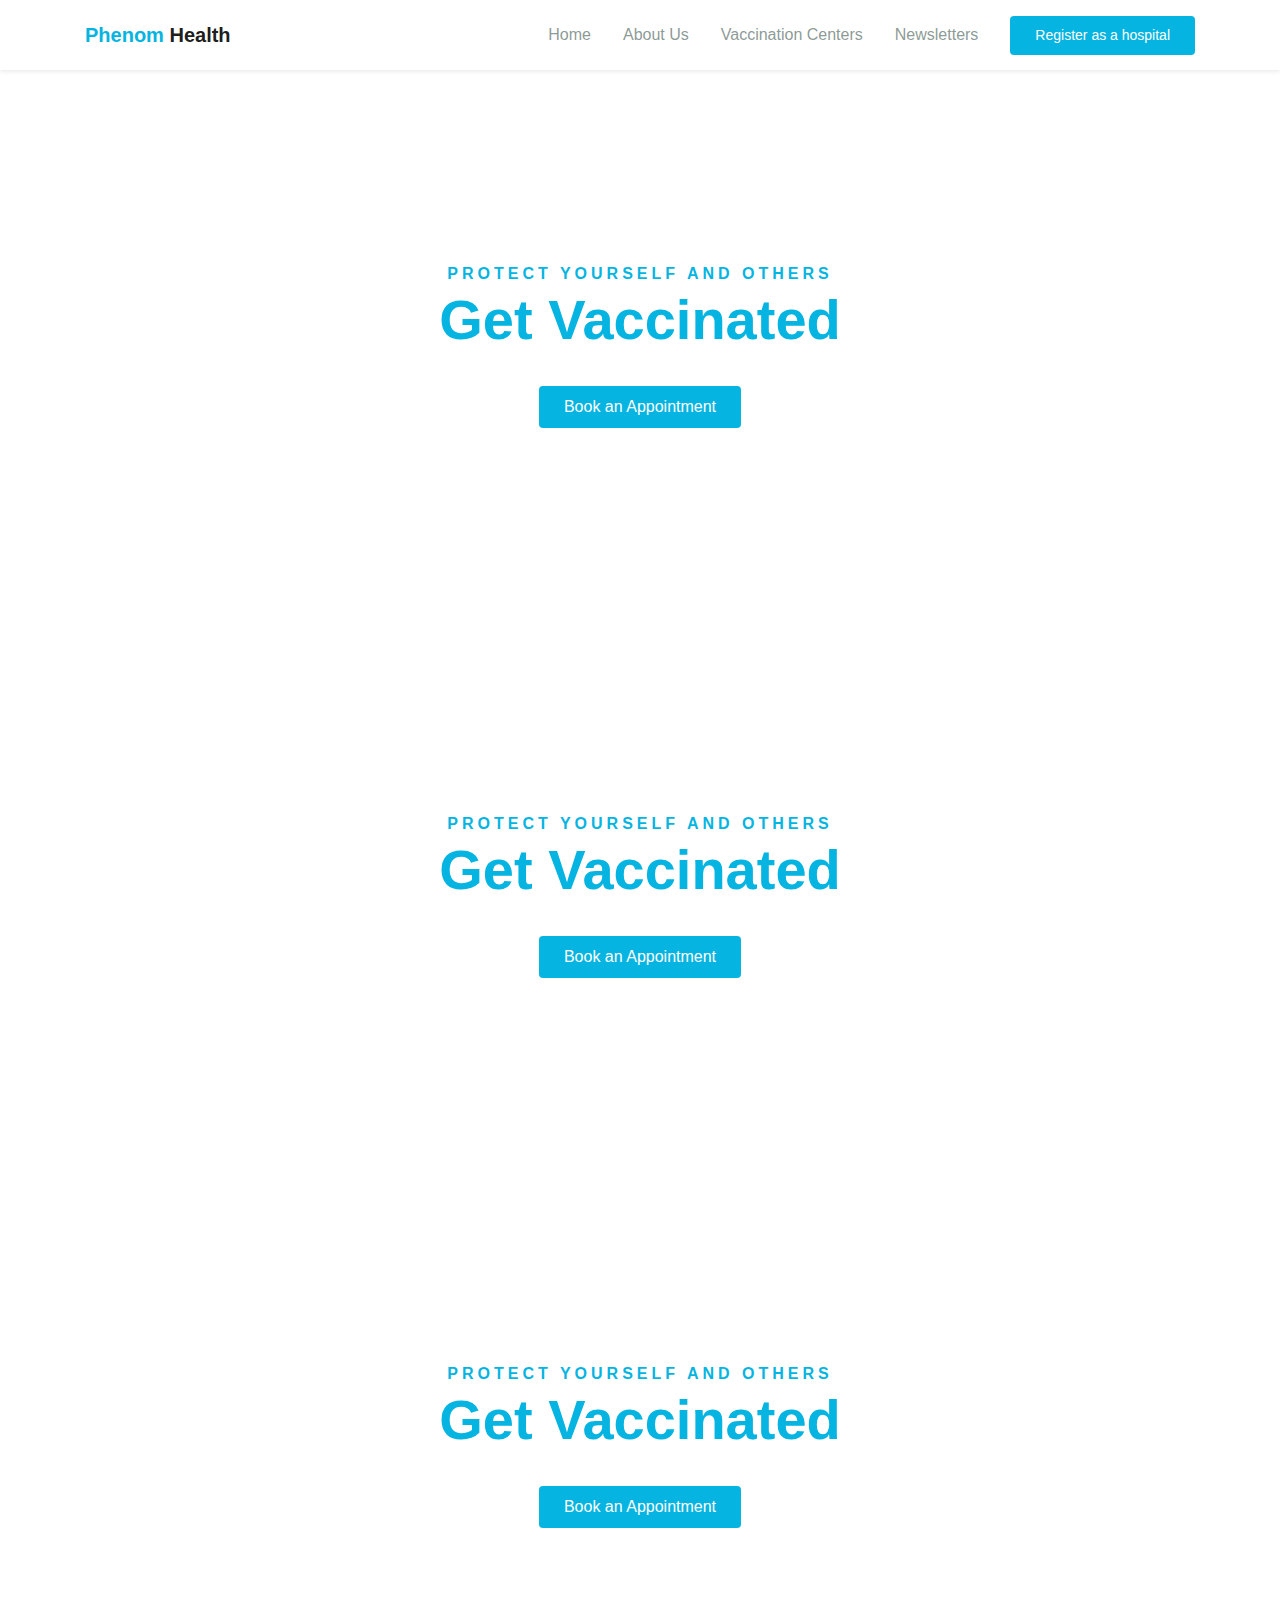
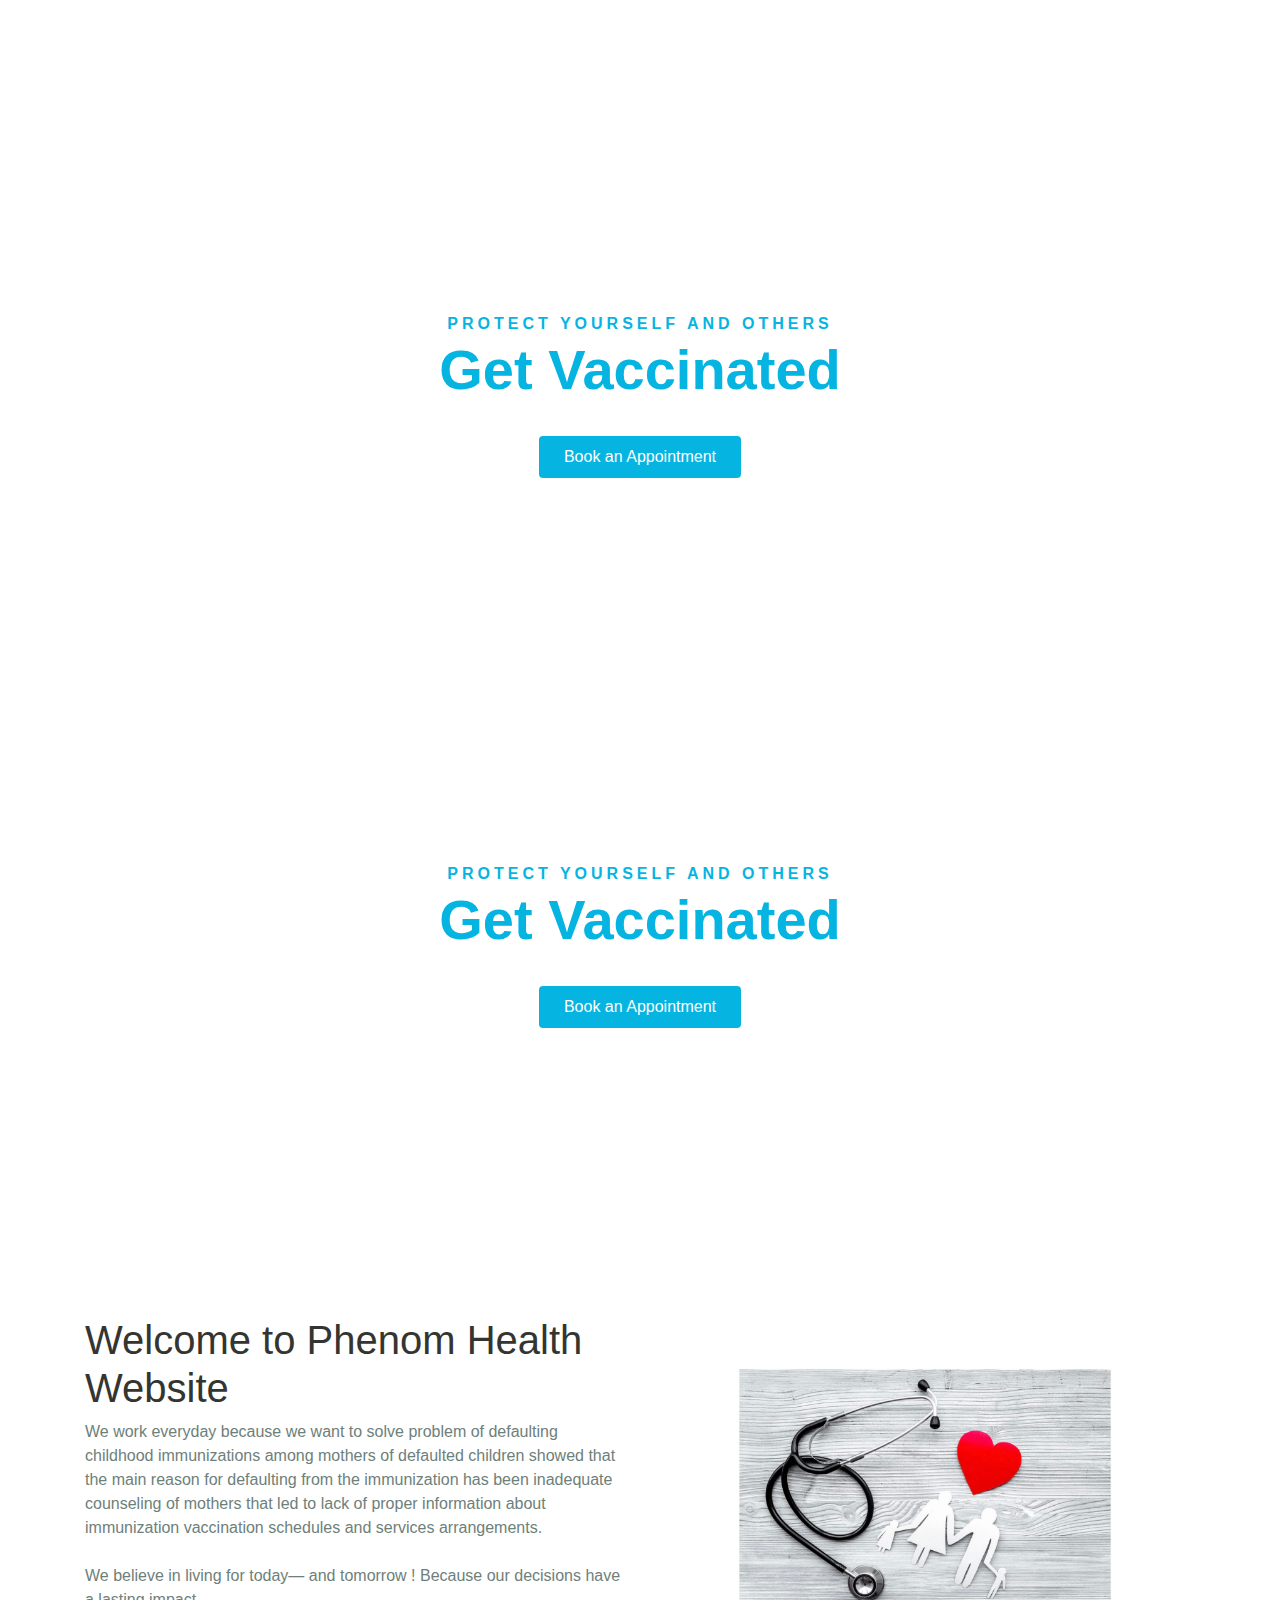
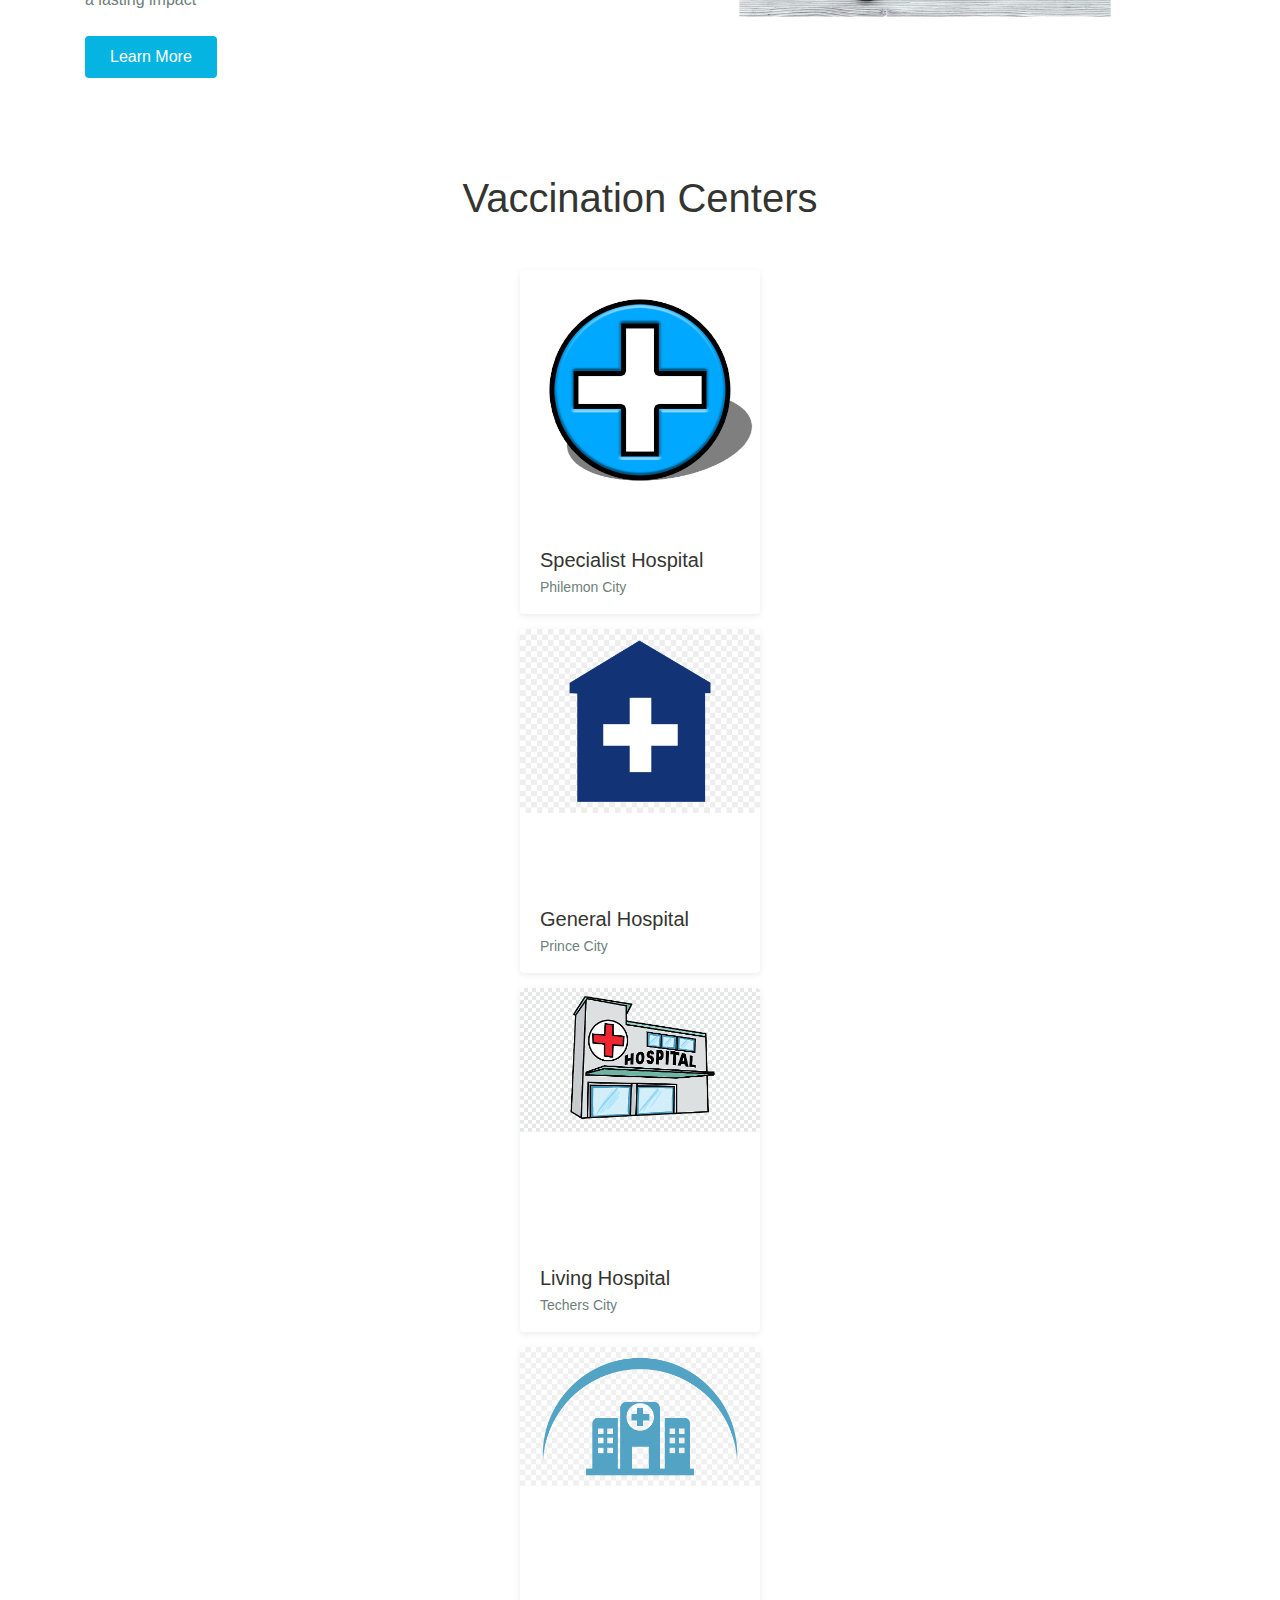
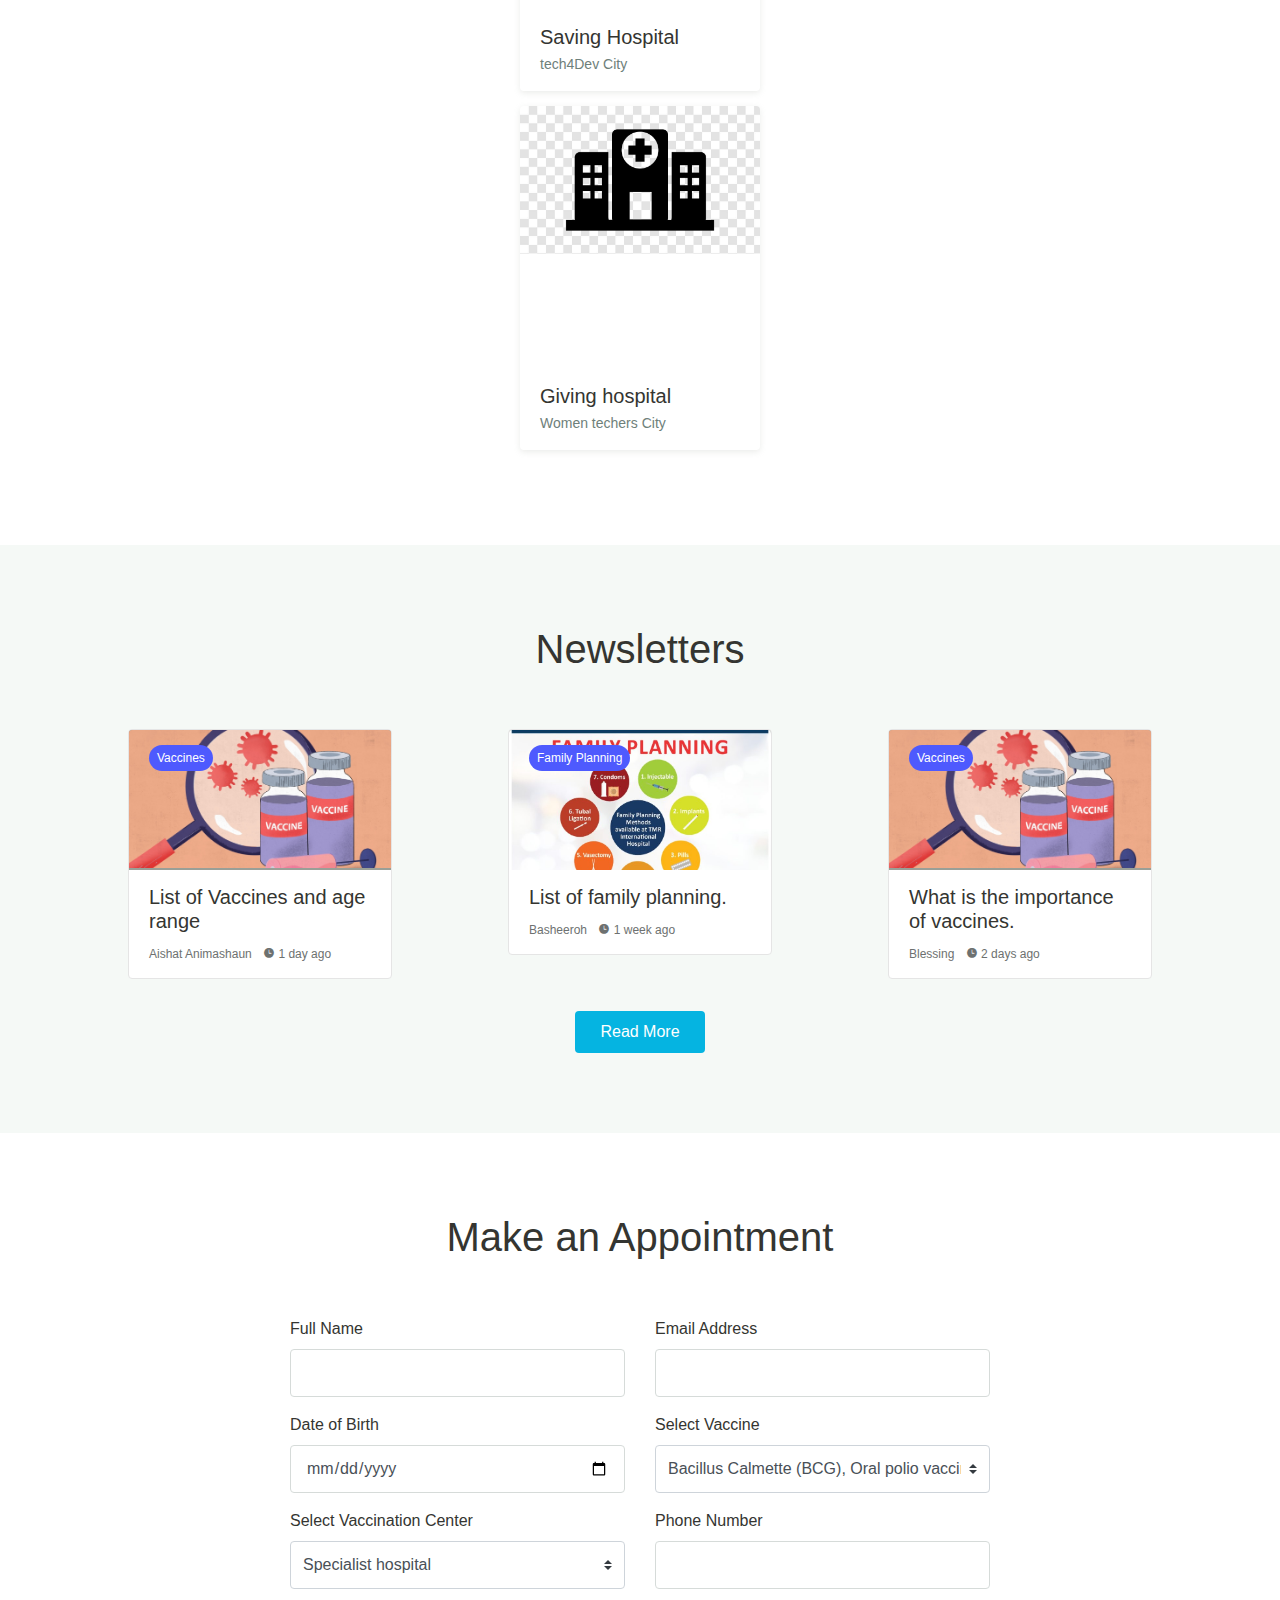
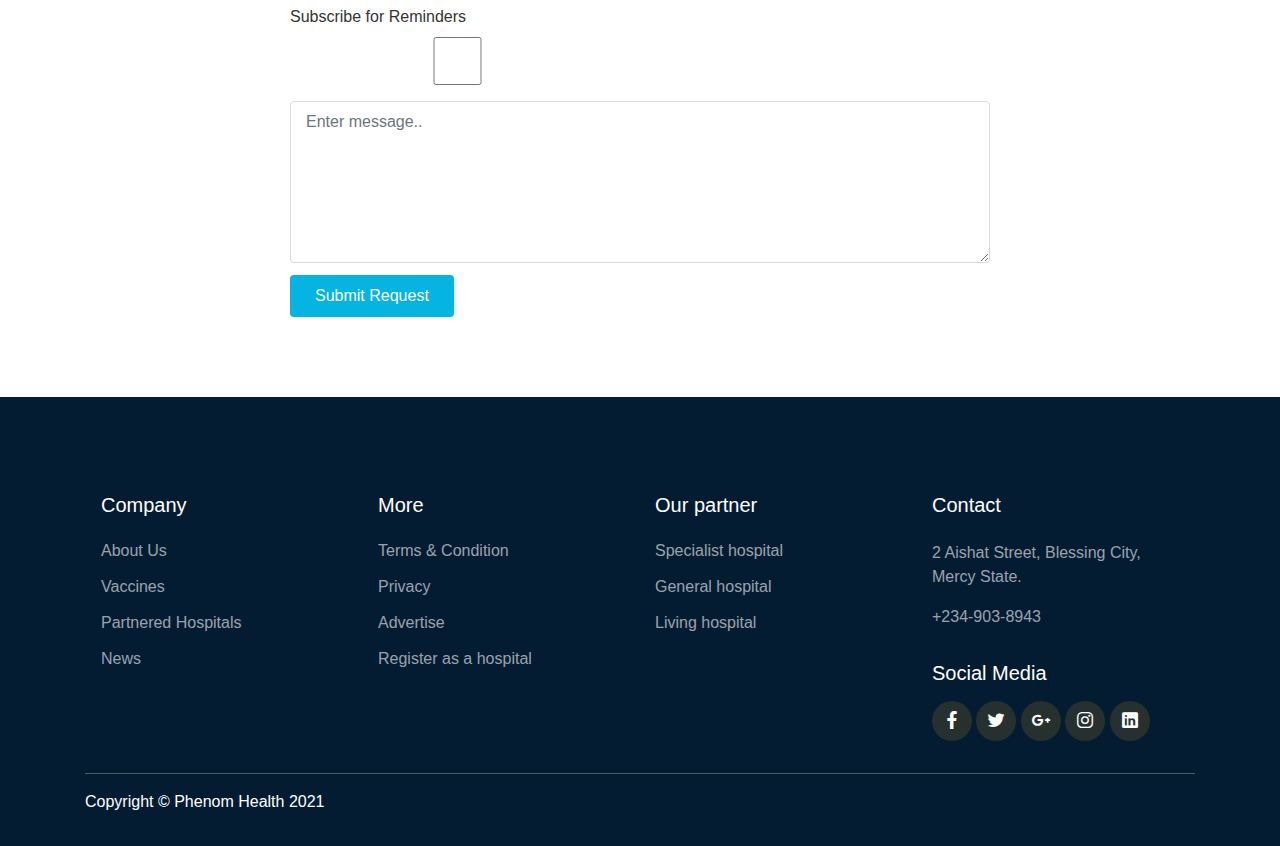
==== commit 703b4e75: "change" ====
--- a/index.html
+++ b/index.html
@@ -380,15 +380,15 @@
     </div>
   </footer>
 
-<script src="./assets/js/jquery-3.5.1.min.js"></script>
-
-<script src="./assets/js/bootstrap.bundle.min.js"></script>
-
-<script src="./assets/vendor/owl-carousel/js/owl.carousel.min.js"></script>
-
-<script src="./assets/vendor/wow/wow.min.js"></script>
-
-<script src="./assets/js/theme.js"></script>
+<script src=".js/jquery-3.5.1.min.js"></script>
+
+<script src="./bootstrap.bundle.min.js"></script>
+
+<script src="./owl.carousel.min.js"></script>
+
+<script src="./wow/wow.min.js"></script>
+
+<script src=".theme.js"></script>
   
 </body>
 </html>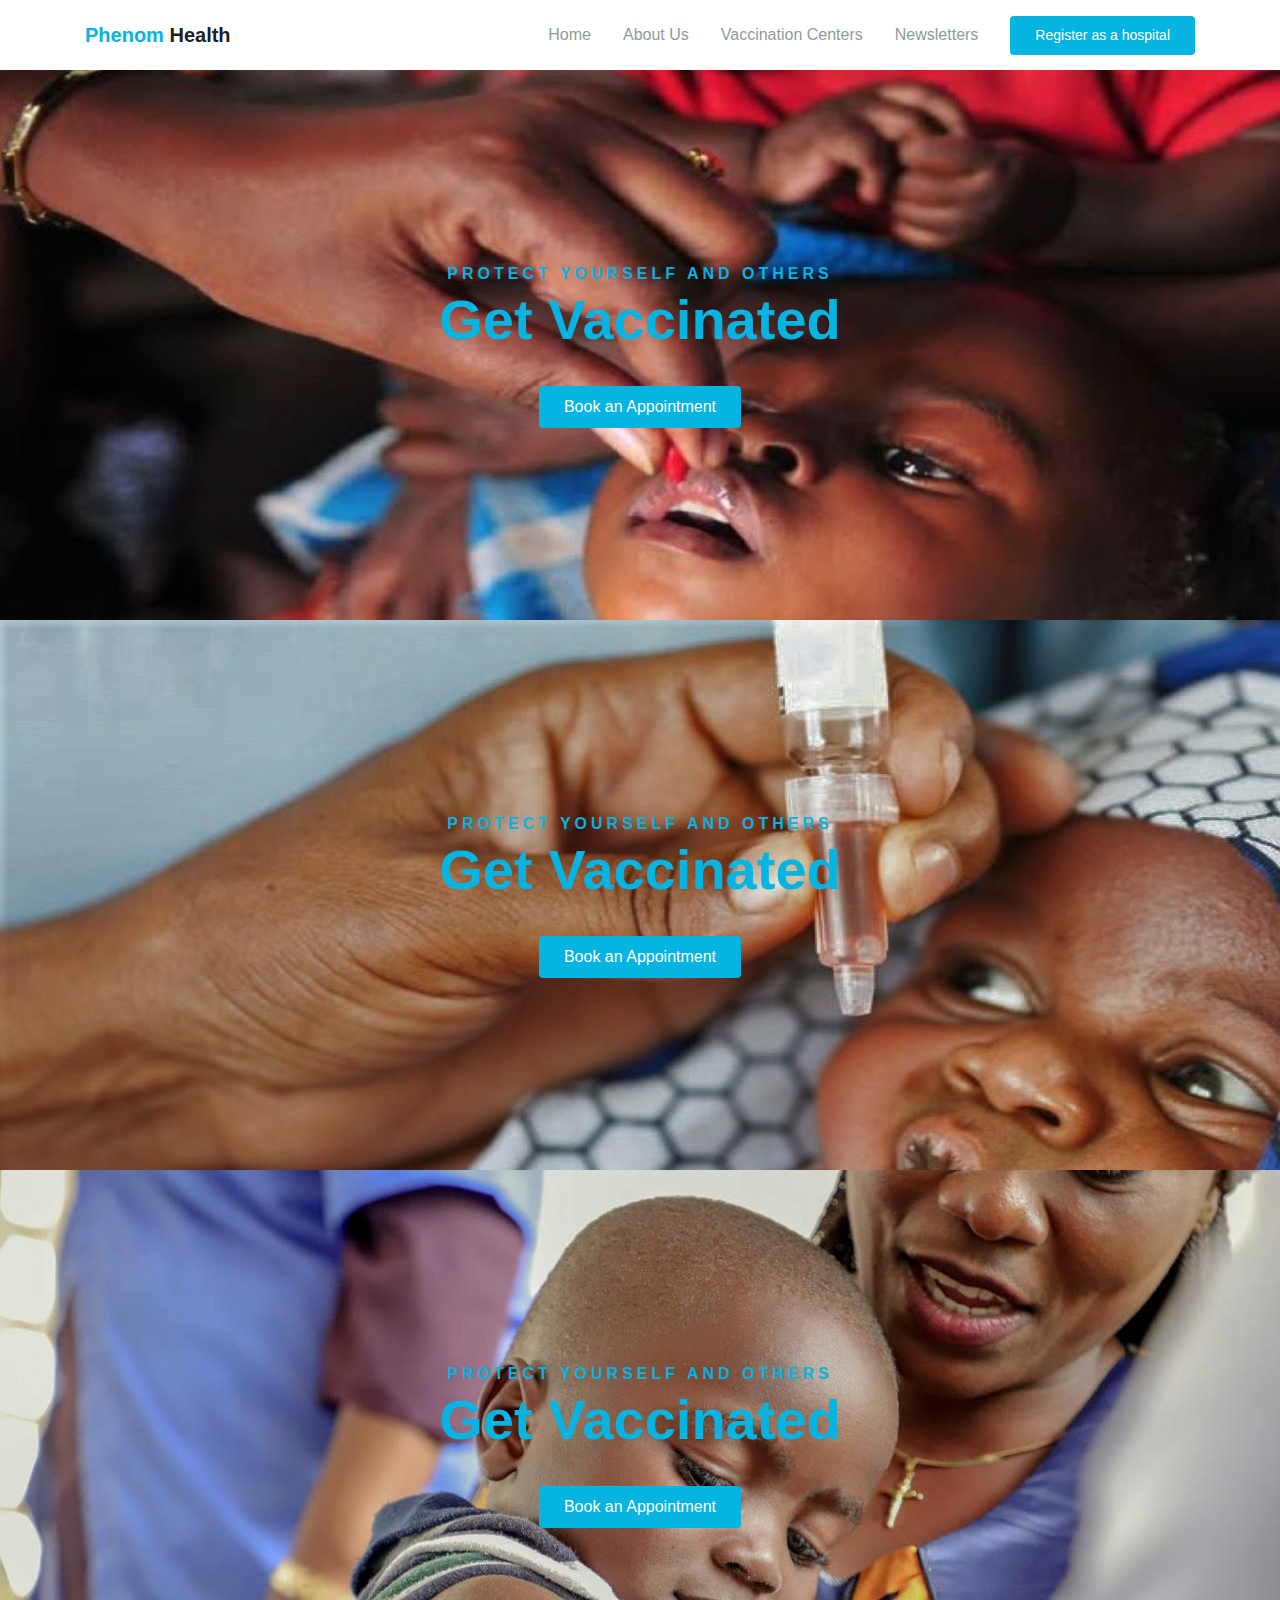
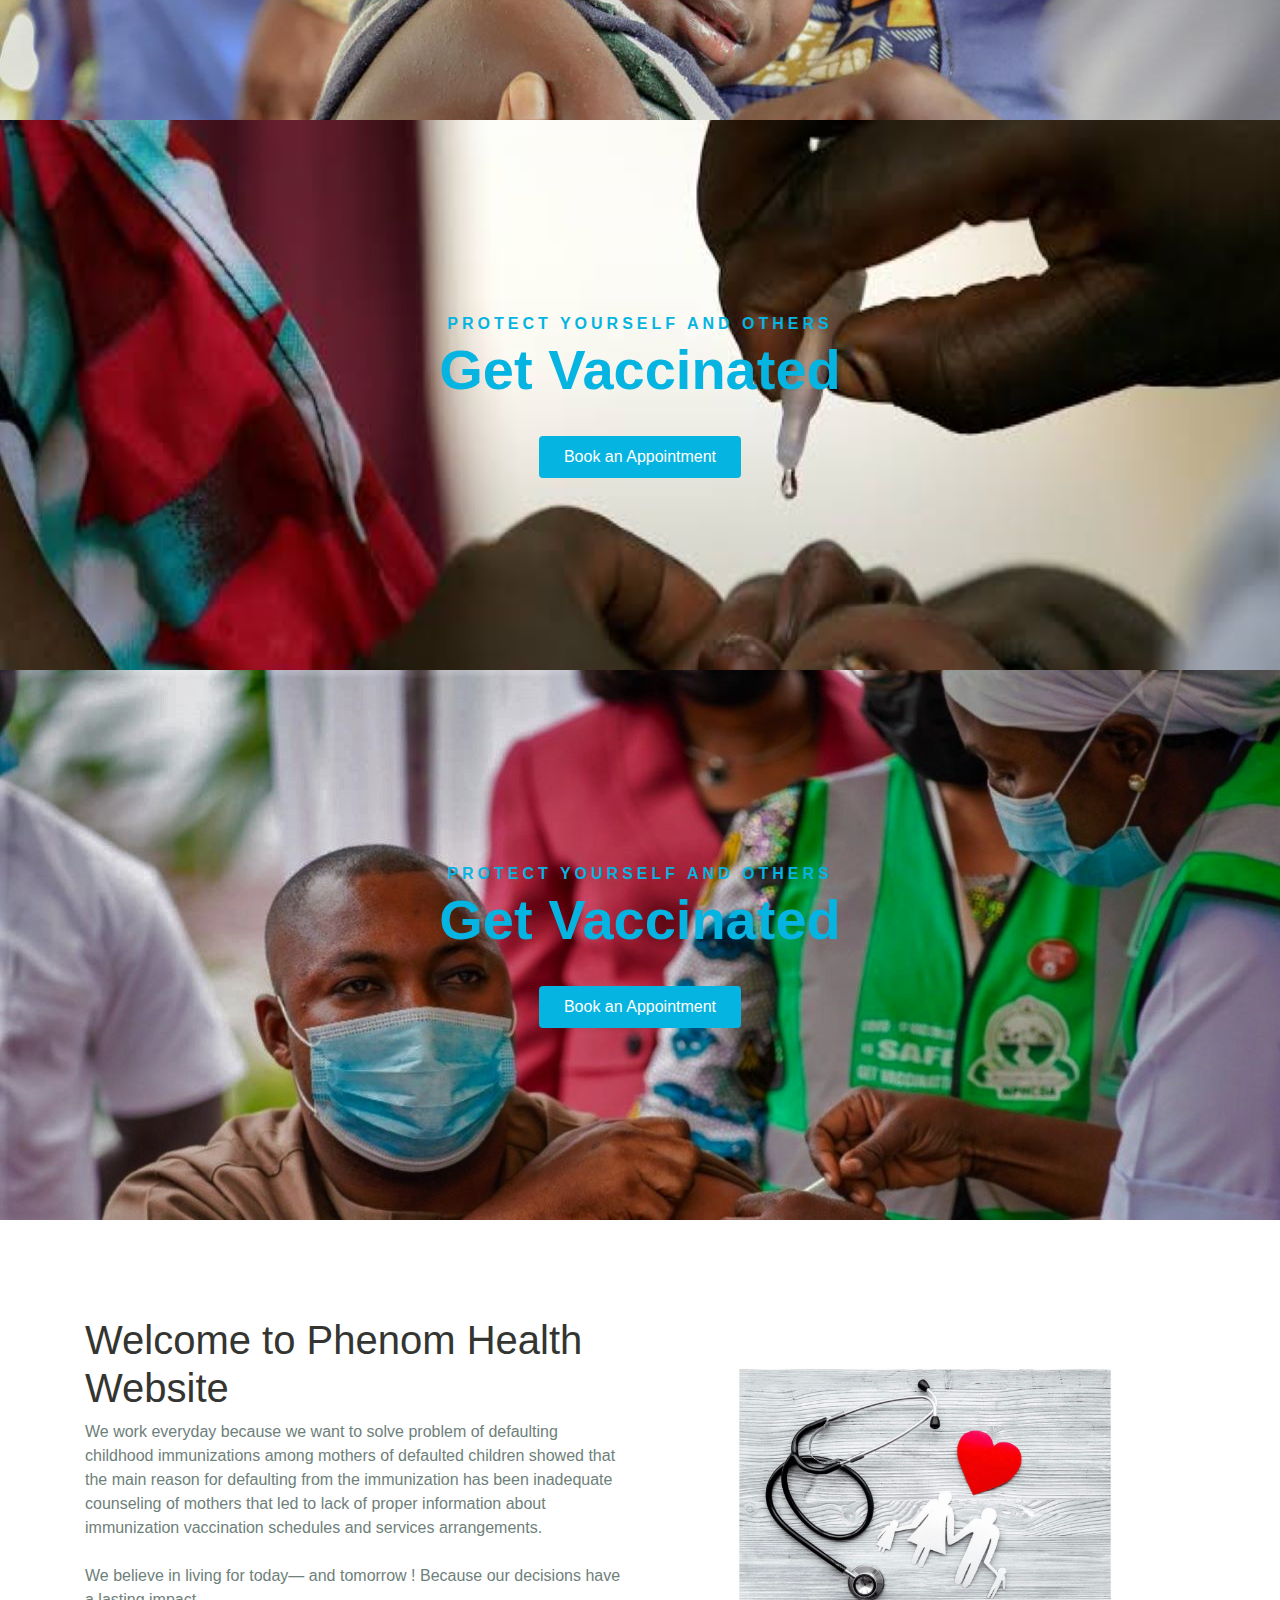
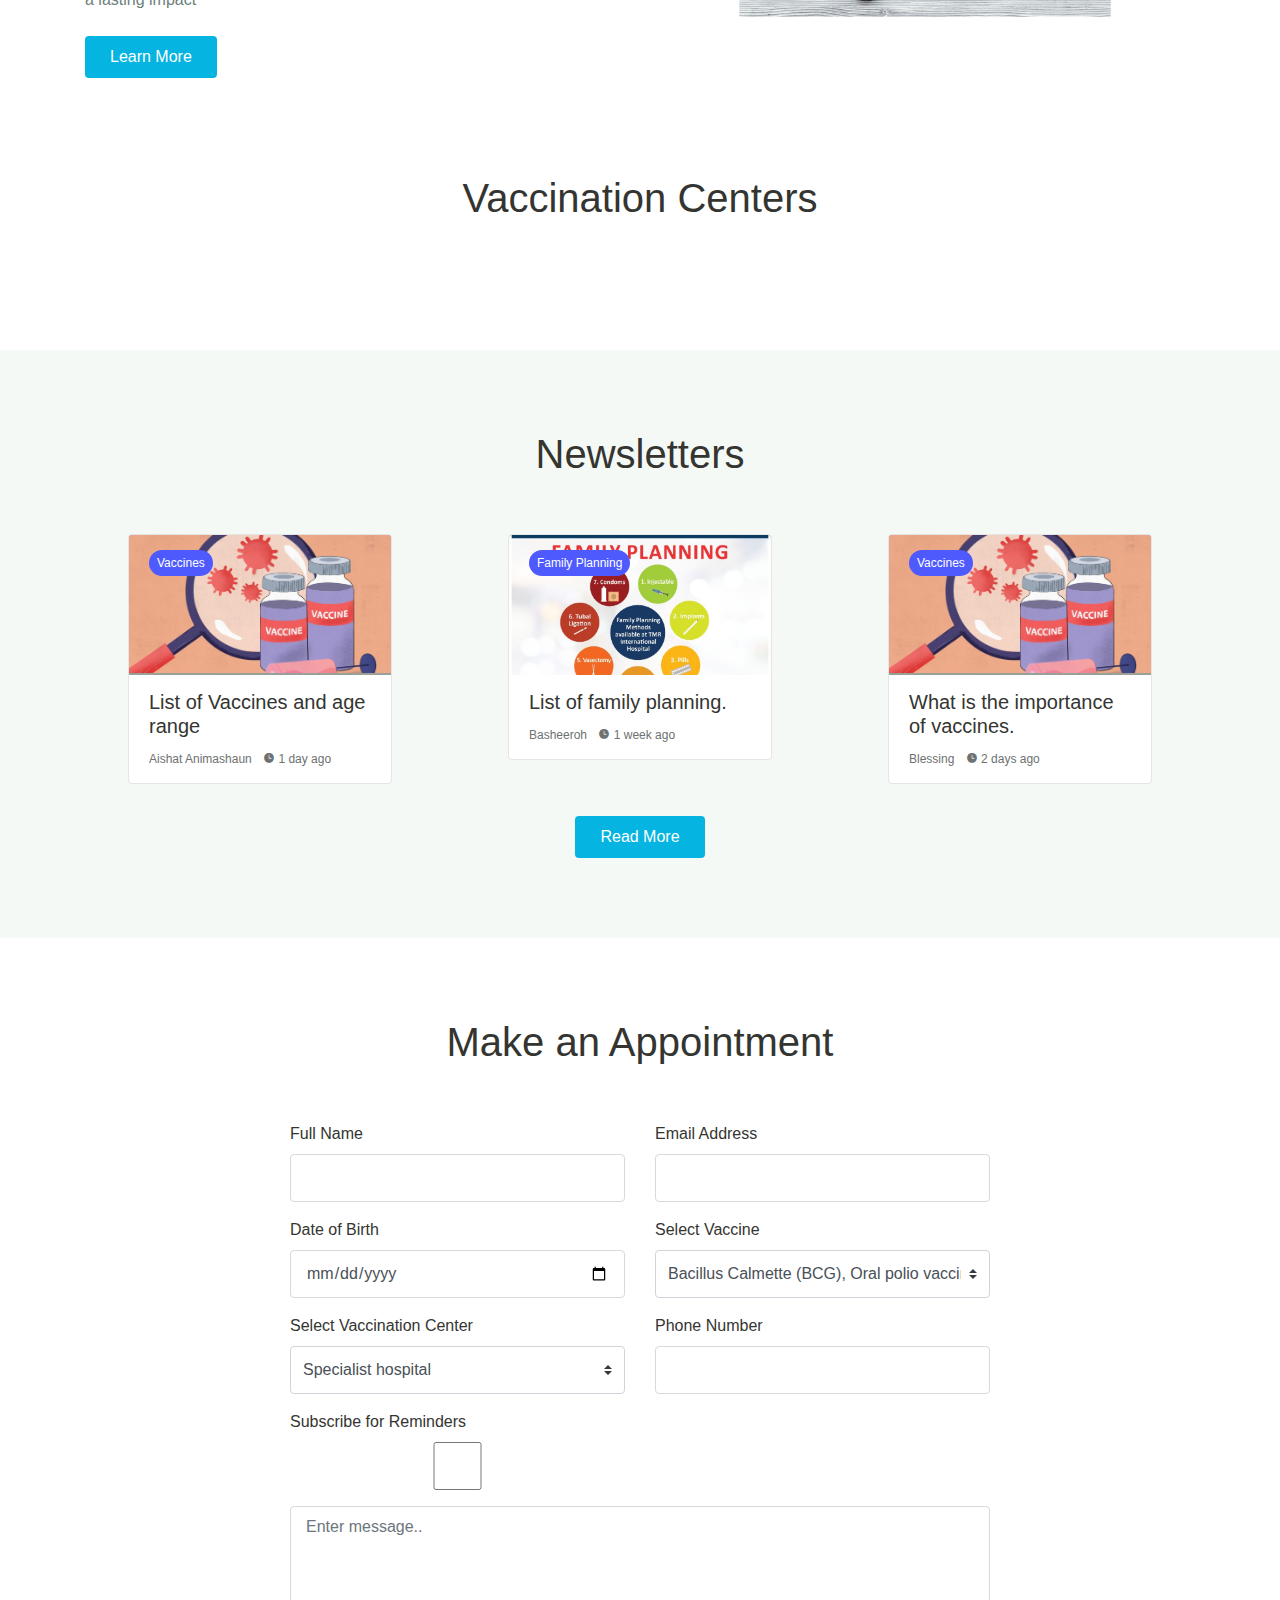
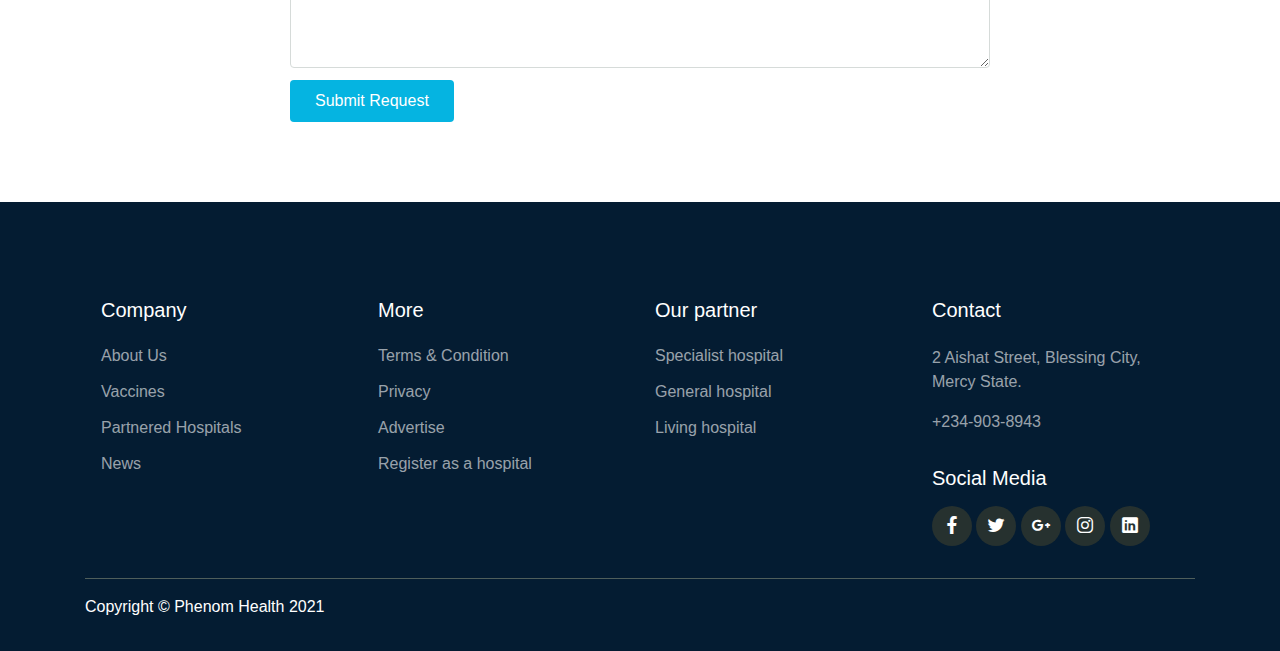
==== commit 295cd0e6: "change" ====
--- a/index.html
+++ b/index.html
@@ -10,15 +10,15 @@
 
   <title>Phenom Health</title>
 
-  <link rel="stylesheet" href="./css/maicons.css">
-
-  <link rel="stylesheet" href="./css/bootstrap.css">
-
-  <link rel="stylesheet" href="./vendor/owl-carousel/css/owl.carousel.css">
-
-  <link rel="stylesheet" href="./vendor/animate/animate.css">
-
-  <link rel="stylesheet" href="./css/theme.css">
+  <link rel="stylesheet" href="./maicons.css">
+
+  <link rel="stylesheet" href="./bootstrap.css">
+
+  <link rel="stylesheet" href="./owl.carousel.css">
+
+  <link rel="stylesheet" href="./animate/animate.css">
+
+  <link rel="stylesheet" href="./theme.css">
   
   <link rel="shortcut icon" href="./Vaccination_Pictures/favicon-32x32.png" type="image/x-icon">
 </head>
@@ -380,7 +380,7 @@
     </div>
   </footer>
 
-<script src=".js/jquery-3.5.1.min.js"></script>
+<script src="./jquery-3.5.1.min.js"></script>
 
 <script src="./bootstrap.bundle.min.js"></script>
 
--- a/maicons.css
+++ b/maicons.css
@@ -0,0 +1,2634 @@
+@font-face {
+  font-family: 'maicons';
+  src:  url('../fonts/maicons.eot?c9nlkl');
+  src:  url('../fonts/maicons.eot?c9nlkl#iefix') format('embedded-opentype'),
+    url('../fonts/maicons.ttf?c9nlkl') format('truetype'),
+    url('../fonts/maicons.woff?c9nlkl') format('woff'),
+    url('../fonts/maicons.svg?c9nlkl#maicons') format('svg');
+  font-weight: normal;
+  font-style: normal;
+  font-display: block;
+}
+
+[class^="mai-"], [class*=" mai-"] {
+  /* use !important to prevent issues with browser extensions that change fonts */
+  font-family: 'maicons' !important;
+  speak: none;
+  font-style: normal;
+  font-weight: normal;
+  font-variant: normal;
+  text-transform: none;
+  line-height: 1;
+
+  /* Better Font Rendering =========== */
+  -webkit-font-smoothing: antialiased;
+  -moz-osx-font-smoothing: grayscale;
+}
+
+.mai-add:before {
+  content: "\e900";
+}
+.mai-add-circle:before {
+  content: "\e901";
+}
+.mai-add-circle-outline:before {
+  content: "\e902";
+}
+.mai-airplane:before {
+  content: "\e903";
+}
+.mai-airplane-outline:before {
+  content: "\e904";
+}
+.mai-alarm:before {
+  content: "\e905";
+}
+.mai-alarm-outline:before {
+  content: "\e906";
+}
+.mai-albums:before {
+  content: "\e907";
+}
+.mai-albums-outline:before {
+  content: "\e908";
+}
+.mai-alert:before {
+  content: "\e909";
+}
+.mai-alert-circle:before {
+  content: "\e90a";
+}
+.mai-alert-circle-outline:before {
+  content: "\e90b";
+}
+.mai-analytics:before {
+  content: "\e90c";
+}
+.mai-analytics-outline:before {
+  content: "\e90d";
+}
+.mai-aperture:before {
+  content: "\e90e";
+}
+.mai-aperture-outline:before {
+  content: "\e90f";
+}
+.mai-apps:before {
+  content: "\e910";
+}
+.mai-apps-outline:before {
+  content: "\e911";
+}
+.mai-archive:before {
+  content: "\e912";
+}
+.mai-archive-outline:before {
+  content: "\e913";
+}
+.mai-arrow-back:before {
+  content: "\e914";
+}
+.mai-arrow-back-circle:before {
+  content: "\e915";
+}
+.mai-arrow-back-circle-outline:before {
+  content: "\e916";
+}
+.mai-arrow-down:before {
+  content: "\e917";
+}
+.mai-arrow-down-circle:before {
+  content: "\e918";
+}
+.mai-arrow-down-circle-outline:before {
+  content: "\e919";
+}
+.mai-arrow-forward:before {
+  content: "\e91a";
+}
+.mai-arrow-forward-circle:before {
+  content: "\e91b";
+}
+.mai-arrow-forward-circle-outline:before {
+  content: "\e91c";
+}
+.mai-arrow-redo:before {
+  content: "\e91d";
+}
+.mai-arrow-redo-circle:before {
+  content: "\e91e";
+}
+.mai-arrow-redo-circle-outline:before {
+  content: "\e91f";
+}
+.mai-arrow-redo-outline:before {
+  content: "\e920";
+}
+.mai-arrow-undo:before {
+  content: "\e921";
+}
+.mai-arrow-undo-circle:before {
+  content: "\e922";
+}
+.mai-arrow-undo-circle-outline:before {
+  content: "\e923";
+}
+.mai-arrow-undo-outline:before {
+  content: "\e924";
+}
+.mai-arrow-up:before {
+  content: "\e925";
+}
+.mai-arrow-up-circle:before {
+  content: "\e926";
+}
+.mai-arrow-up-circle-outline:before {
+  content: "\e927";
+}
+.mai-at:before {
+  content: "\e928";
+}
+.mai-at-circle:before {
+  content: "\e929";
+}
+.mai-at-circle-outline:before {
+  content: "\e92a";
+}
+.mai-attach:before {
+  content: "\e92b";
+}
+.mai-attach-outline:before {
+  content: "\e92c";
+}
+.mai-backspace:before {
+  content: "\e92d";
+}
+.mai-backspace-outline:before {
+  content: "\e92e";
+}
+.mai-bandage:before {
+  content: "\e92f";
+}
+.mai-bandage-outline:before {
+  content: "\e930";
+}
+.mai-bar-chart:before {
+  content: "\e932";
+}
+.mai-bar-chart-outline:before {
+  content: "\e933";
+}
+.mai-barbell:before {
+  content: "\e931";
+}
+.mai-barcode:before {
+  content: "\e934";
+}
+.mai-barcode-outline:before {
+  content: "\e935";
+}
+.mai-baseball:before {
+  content: "\e936";
+}
+.mai-baseball-outline:before {
+  content: "\e937";
+}
+.mai-basket:before {
+  content: "\e938";
+}
+.mai-basket-outline:before {
+  content: "\e93b";
+}
+.mai-basketball:before {
+  content: "\e939";
+}
+.mai-basketball-outline:before {
+  content: "\e93a";
+}
+.mai-battery-charging:before {
+  content: "\e93c";
+}
+.mai-battery-dead:before {
+  content: "\e93d";
+}
+.mai-battery-full:before {
+  content: "\e93e";
+}
+.mai-battery-half:before {
+  content: "\e93f";
+}
+.mai-beaker:before {
+  content: "\e940";
+}
+.mai-beaker-outline:before {
+  content: "\e941";
+}
+.mai-bed:before {
+  content: "\e942";
+}
+.mai-bed-outline:before {
+  content: "\e943";
+}
+.mai-beer:before {
+  content: "\e944";
+}
+.mai-beer-outline:before {
+  content: "\e945";
+}
+.mai-bicycle:before {
+  content: "\e946";
+}
+.mai-bluetooth:before {
+  content: "\e947";
+}
+.mai-boat:before {
+  content: "\e948";
+}
+.mai-boat-outline:before {
+  content: "\e949";
+}
+.mai-body:before {
+  content: "\e94a";
+}
+.mai-body-outline:before {
+  content: "\e94b";
+}
+.mai-bonfire:before {
+  content: "\e94c";
+}
+.mai-bonfire-outline:before {
+  content: "\e94d";
+}
+.mai-book:before {
+  content: "\e94e";
+}
+.mai-book-outline:before {
+  content: "\e953";
+}
+.mai-bookmark:before {
+  content: "\e94f";
+}
+.mai-bookmark-outline:before {
+  content: "\e950";
+}
+.mai-bookmarks:before {
+  content: "\e951";
+}
+.mai-bookmarks-outline:before {
+  content: "\e952";
+}
+.mai-briefcase:before {
+  content: "\e954";
+}
+.mai-briefcase-outline:before {
+  content: "\e955";
+}
+.mai-browsers:before {
+  content: "\e956";
+}
+.mai-browsers-outline:before {
+  content: "\e957";
+}
+.mai-brush:before {
+  content: "\e958";
+}
+.mai-brush-outline:before {
+  content: "\e959";
+}
+.mai-bug:before {
+  content: "\e95a";
+}
+.mai-bug-outline:before {
+  content: "\e95b";
+}
+.mai-build:before {
+  content: "\e95c";
+}
+.mai-build-outline:before {
+  content: "\e95d";
+}
+.mai-bulb:before {
+  content: "\e95e";
+}
+.mai-bulb-outline:before {
+  content: "\e95f";
+}
+.mai-bus:before {
+  content: "\e960";
+}
+.mai-bus-outline:before {
+  content: "\e963";
+}
+.mai-business:before {
+  content: "\e961";
+}
+.mai-business-outline:before {
+  content: "\e962";
+}
+.mai-cafe:before {
+  content: "\e964";
+}
+.mai-cafe-outline:before {
+  content: "\e965";
+}
+.mai-calculator:before {
+  content: "\e966";
+}
+.mai-calculator-outline:before {
+  content: "\e967";
+}
+.mai-calendar:before {
+  content: "\e968";
+}
+.mai-calendar-outline:before {
+  content: "\e969";
+}
+.mai-call:before {
+  content: "\e96a";
+}
+.mai-call-outline:before {
+  content: "\e96b";
+}
+.mai-camera:before {
+  content: "\e96c";
+}
+.mai-camera-outline:before {
+  content: "\e96d";
+}
+.mai-camera-reverse:before {
+  content: "\e96e";
+}
+.mai-camera-reverse-outline:before {
+  content: "\e96f";
+}
+.mai-car:before {
+  content: "\e970";
+}
+.mai-car-outline:before {
+  content: "\e97f";
+}
+.mai-car-sport:before {
+  content: "\e980";
+}
+.mai-car-sport-outline:before {
+  content: "\e981";
+}
+.mai-card:before {
+  content: "\e971";
+}
+.mai-card-outline:before {
+  content: "\e972";
+}
+.mai-caret-back:before {
+  content: "\e973";
+}
+.mai-caret-back-circle:before {
+  content: "\e974";
+}
+.mai-caret-back-circle-outline:before {
+  content: "\e975";
+}
+.mai-caret-down:before {
+  content: "\e976";
+}
+.mai-caret-down-circle:before {
+  content: "\e977";
+}
+.mai-caret-down-circle-outline:before {
+  content: "\e978";
+}
+.mai-caret-forward:before {
+  content: "\e979";
+}
+.mai-caret-forward-circle:before {
+  content: "\e97a";
+}
+.mai-caret-forward-circle-outline:before {
+  content: "\e97b";
+}
+.mai-caret-up:before {
+  content: "\e97c";
+}
+.mai-caret-up-circle:before {
+  content: "\e97d";
+}
+.mai-caret-up-circle-outline:before {
+  content: "\e97e";
+}
+.mai-cart:before {
+  content: "\e982";
+}
+.mai-cart-outline:before {
+  content: "\e983";
+}
+.mai-cash:before {
+  content: "\e984";
+}
+.mai-cash-outline:before {
+  content: "\e985";
+}
+.mai-chatbox:before {
+  content: "\e986";
+}
+.mai-chatbox-ellipses:before {
+  content: "\e987";
+}
+.mai-chatbox-ellipses-outline:before {
+  content: "\e988";
+}
+.mai-chatbox-outline:before {
+  content: "\e989";
+}
+.mai-chatbubble:before {
+  content: "\e98a";
+}
+.mai-chatbubble-ellipses:before {
+  content: "\e98b";
+}
+.mai-chatbubble-ellipses-outline:before {
+  content: "\e98c";
+}
+.mai-chatbubble-outline:before {
+  content: "\e98d";
+}
+.mai-chatbubbles:before {
+  content: "\e98e";
+}
+.mai-chatbubbles-outline:before {
+  content: "\e98f";
+}
+.mai-checkbox:before {
+  content: "\e990";
+}
+.mai-checkbox-outline:before {
+  content: "\e991";
+}
+.mai-checkmark:before {
+  content: "\e992";
+}
+.mai-checkmark-circle:before {
+  content: "\e993";
+}
+.mai-checkmark-circle-outline:before {
+  content: "\e994";
+}
+.mai-checkmark-done:before {
+  content: "\e995";
+}
+.mai-checkmark-done-circle:before {
+  content: "\e996";
+}
+.mai-checkmark-done-circle-outline:before {
+  content: "\e997";
+}
+.mai-chevron-back:before {
+  content: "\e998";
+}
+.mai-chevron-back-circle:before {
+  content: "\e999";
+}
+.mai-chevron-back-circle-outline:before {
+  content: "\e99a";
+}
+.mai-chevron-down:before {
+  content: "\e99b";
+}
+.mai-chevron-down-circle:before {
+  content: "\e99c";
+}
+.mai-chevron-down-circle-outline:before {
+  content: "\e99d";
+}
+.mai-chevron-forward:before {
+  content: "\e99e";
+}
+.mai-chevron-forward-circle:before {
+  content: "\e99f";
+}
+.mai-chevron-forward-circle-outline:before {
+  content: "\e9a0";
+}
+.mai-chevron-up:before {
+  content: "\e9a1";
+}
+.mai-chevron-up-circle:before {
+  content: "\e9a2";
+}
+.mai-chevron-up-circle-outline:before {
+  content: "\e9a3";
+}
+.mai-clipboard:before {
+  content: "\e9a4";
+}
+.mai-clipboard-outline:before {
+  content: "\e9a5";
+}
+.mai-close:before {
+  content: "\e9a6";
+}
+.mai-close-circle:before {
+  content: "\e9a7";
+}
+.mai-close-circle-outline:before {
+  content: "\e9a8";
+}
+.mai-cloud:before {
+  content: "\e9a9";
+}
+.mai-cloud-circle:before {
+  content: "\e9aa";
+}
+.mai-cloud-circle-outline:before {
+  content: "\e9ab";
+}
+.mai-cloud-done:before {
+  content: "\e9ac";
+}
+.mai-cloud-done-outline:before {
+  content: "\e9ad";
+}
+.mai-cloud-download:before {
+  content: "\e9ae";
+}
+.mai-cloud-download-outline:before {
+  content: "\e9af";
+}
+.mai-cloud-offline:before {
+  content: "\e9b0";
+}
+.mai-cloud-offline-outline:before {
+  content: "\e9b1";
+}
+.mai-cloud-outline:before {
+  content: "\e9b2";
+}
+.mai-cloud-upload:before {
+  content: "\e9b3";
+}
+.mai-cloud-upload-outline:before {
+  content: "\e9b4";
+}
+.mai-cloudy:before {
+  content: "\e9b5";
+}
+.mai-cloudy-night:before {
+  content: "\e9b6";
+}
+.mai-cloudy-night-outline:before {
+  content: "\e9b7";
+}
+.mai-cloudy-outline:before {
+  content: "\e9b8";
+}
+.mai-code:before {
+  content: "\e9b9";
+}
+.mai-code-download:before {
+  content: "\e9ba";
+}
+.mai-code-slash:before {
+  content: "\e9bb";
+}
+.mai-code-working:before {
+  content: "\e9bc";
+}
+.mai-cog:before {
+  content: "\e9bd";
+}
+.mai-color-fill:before {
+  content: "\e9be";
+}
+.mai-color-fill-outline:before {
+  content: "\e9bf";
+}
+.mai-color-filter:before {
+  content: "\e9c0";
+}
+.mai-color-filter-outline:before {
+  content: "\e9c1";
+}
+.mai-color-palette:before {
+  content: "\e9c2";
+}
+.mai-color-palette-outline:before {
+  content: "\e9c3";
+}
+.mai-color-wand:before {
+  content: "\e9c4";
+}
+.mai-color-wand-outline:before {
+  content: "\e9c5";
+}
+.mai-compass:before {
+  content: "\e9c6";
+}
+.mai-compass-outline:before {
+  content: "\e9c7";
+}
+.mai-construct:before {
+  content: "\e9c8";
+}
+.mai-construct-outline:before {
+  content: "\e9c9";
+}
+.mai-contract:before {
+  content: "\e9ca";
+}
+.mai-contrast:before {
+  content: "\e9cb";
+}
+.mai-copy:before {
+  content: "\e9cc";
+}
+.mai-copy-outline:before {
+  content: "\e9cd";
+}
+.mai-create:before {
+  content: "\e9ce";
+}
+.mai-create-outline:before {
+  content: "\e9cf";
+}
+.mai-crop:before {
+  content: "\e9d0";
+}
+.mai-cube:before {
+  content: "\e9d1";
+}
+.mai-cube-outline:before {
+  content: "\e9d2";
+}
+.mai-cut:before {
+  content: "\e9d3";
+}
+.mai-desktop:before {
+  content: "\e9d4";
+}
+.mai-desktop-outline:before {
+  content: "\e9d5";
+}
+.mai-disc:before {
+  content: "\e9d6";
+}
+.mai-disc-outline:before {
+  content: "\e9d7";
+}
+.mai-document:before {
+  content: "\e9d8";
+}
+.mai-document-outline:before {
+  content: "\e9d9";
+}
+.mai-document-text:before {
+  content: "\e9dc";
+}
+.mai-document-text-outline:before {
+  content: "\e9dd";
+}
+.mai-documents:before {
+  content: "\e9da";
+}
+.mai-documents-outline:before {
+  content: "\e9db";
+}
+.mai-download:before {
+  content: "\e9de";
+}
+.mai-download-outline:before {
+  content: "\e9df";
+}
+.mai-duplicate:before {
+  content: "\e9e0";
+}
+.mai-duplicate-outline:before {
+  content: "\e9e1";
+}
+.mai-ear:before {
+  content: "\e9e2";
+}
+.mai-ear-outline:before {
+  content: "\e9e3";
+}
+.mai-earth:before {
+  content: "\e9e4";
+}
+.mai-earth-outline:before {
+  content: "\e9e5";
+}
+.mai-easel:before {
+  content: "\e9e6";
+}
+.mai-easel-outline:before {
+  content: "\e9e7";
+}
+.mai-egg:before {
+  content: "\e9e8";
+}
+.mai-egg-outline:before {
+  content: "\e9e9";
+}
+.mai-ellipse:before {
+  content: "\e9ea";
+}
+.mai-ellipse-outline:before {
+  content: "\e9eb";
+}
+.mai-ellipsis-horizontal:before {
+  content: "\e9ec";
+}
+.mai-ellipsis-horizontal-circle:before {
+  content: "\e9ed";
+}
+.mai-ellipsis-vertical:before {
+  content: "\e9ee";
+}
+.mai-ellipsis-vertical-circle:before {
+  content: "\e9ef";
+}
+.mai-enter:before {
+  content: "\e9f0";
+}
+.mai-enter-outline:before {
+  content: "\e9f1";
+}
+.mai-exit:before {
+  content: "\e9f2";
+}
+.mai-exit-outline:before {
+  content: "\e9f3";
+}
+.mai-expand:before {
+  content: "\e9f4";
+}
+.mai-eye:before {
+  content: "\e9f5";
+}
+.mai-eye-off:before {
+  content: "\e9f8";
+}
+.mai-eye-off-outline:before {
+  content: "\e9f9";
+}
+.mai-eye-outline:before {
+  content: "\e9fa";
+}
+.mai-eyedrop:before {
+  content: "\e9f6";
+}
+.mai-eyedrop-outline:before {
+  content: "\e9f7";
+}
+.mai-fast-food:before {
+  content: "\e9fb";
+}
+.mai-fast-food-outline:before {
+  content: "\e9fc";
+}
+.mai-female:before {
+  content: "\e9fd";
+}
+.mai-file-tray:before {
+  content: "\e9fe";
+}
+.mai-file-tray-full:before {
+  content: "\e9ff";
+}
+.mai-file-tray-full-outline:before {
+  content: "\ea00";
+}
+.mai-file-tray-outline:before {
+  content: "\ea01";
+}
+.mai-film:before {
+  content: "\ea02";
+}
+.mai-film-outline:before {
+  content: "\ea03";
+}
+.mai-filter:before {
+  content: "\ea04";
+}
+.mai-finger-print:before {
+  content: "\ea05";
+}
+.mai-fitness:before {
+  content: "\ea06";
+}
+.mai-fitness-outline:before {
+  content: "\ea07";
+}
+.mai-flag:before {
+  content: "\ea08";
+}
+.mai-flag-outline:before {
+  content: "\ea09";
+}
+.mai-flame:before {
+  content: "\ea0a";
+}
+.mai-flame-outline:before {
+  content: "\ea0b";
+}
+.mai-flash:before {
+  content: "\ea0c";
+}
+.mai-flash-off:before {
+  content: "\ea0f";
+}
+.mai-flash-off-outline:before {
+  content: "\ea10";
+}
+.mai-flash-outline:before {
+  content: "\ea11";
+}
+.mai-flashlight:before {
+  content: "\ea0d";
+}
+.mai-flashlight-outline:before {
+  content: "\ea0e";
+}
+.mai-flask:before {
+  content: "\ea12";
+}
+.mai-flask-outline:before {
+  content: "\ea13";
+}
+.mai-flower:before {
+  content: "\ea14";
+}
+.mai-flower-outline:before {
+  content: "\ea15";
+}
+.mai-folder:before {
+  content: "\ea16";
+}
+.mai-folder-open:before {
+  content: "\ea17";
+}
+.mai-folder-open-outline:before {
+  content: "\ea18";
+}
+.mai-folder-outline:before {
+  content: "\ea19";
+}
+.mai-football:before {
+  content: "\ea1a";
+}
+.mai-football-outline:before {
+  content: "\ea1b";
+}
+.mai-funnel:before {
+  content: "\ea1c";
+}
+.mai-funnel-outline:before {
+  content: "\ea1d";
+}
+.mai-game-controller:before {
+  content: "\ea1e";
+}
+.mai-game-controller-outline:before {
+  content: "\ea1f";
+}
+.mai-gift:before {
+  content: "\ea20";
+}
+.mai-gift-outline:before {
+  content: "\ea21";
+}
+.mai-git-branch:before {
+  content: "\ea22";
+}
+.mai-git-commit:before {
+  content: "\ea23";
+}
+.mai-git-compare:before {
+  content: "\ea24";
+}
+.mai-git-merge:before {
+  content: "\ea25";
+}
+.mai-git-network:before {
+  content: "\ea26";
+}
+.mai-git-pull-request:before {
+  content: "\ea27";
+}
+.mai-glasses:before {
+  content: "\ea28";
+}
+.mai-glasses-outline:before {
+  content: "\ea29";
+}
+.mai-globe:before {
+  content: "\ea2a";
+}
+.mai-globe-outline:before {
+  content: "\ea2b";
+}
+.mai-golf:before {
+  content: "\ea2c";
+}
+.mai-golf-outline:before {
+  content: "\ea2d";
+}
+.mai-grid:before {
+  content: "\ea2e";
+}
+.mai-grid-outline:before {
+  content: "\ea2f";
+}
+.mai-hammer:before {
+  content: "\ea30";
+}
+.mai-hammer-outline:before {
+  content: "\ea31";
+}
+.mai-hand-left:before {
+  content: "\ea32";
+}
+.mai-hand-left-outline:before {
+  content: "\ea33";
+}
+.mai-hand-right:before {
+  content: "\ea34";
+}
+.mai-hand-right-outline:before {
+  content: "\ea35";
+}
+.mai-happy:before {
+  content: "\ea36";
+}
+.mai-happy-outline:before {
+  content: "\ea37";
+}
+.mai-hardware-chip:before {
+  content: "\ea38";
+}
+.mai-hardware-chip-outline:before {
+  content: "\ea39";
+}
+.mai-headset:before {
+  content: "\ea3a";
+}
+.mai-headset-outline:before {
+  content: "\ea3b";
+}
+.mai-heart:before {
+  content: "\ea3c";
+}
+.mai-heart-circle:before {
+  content: "\ea3d";
+}
+.mai-heart-circle-outline:before {
+  content: "\ea3e";
+}
+.mai-heart-dislike:before {
+  content: "\ea3f";
+}
+.mai-heart-dislike-circle:before {
+  content: "\ea40";
+}
+.mai-heart-dislike-circle-outline:before {
+  content: "\ea41";
+}
+.mai-heart-dislike-outline:before {
+  content: "\ea42";
+}
+.mai-heart-half:before {
+  content: "\ea43";
+}
+.mai-heart-half-outline:before {
+  content: "\ea44";
+}
+.mai-heart-outline:before {
+  content: "\ea45";
+}
+.mai-help:before {
+  content: "\ea46";
+}
+.mai-help-buoy:before {
+  content: "\ea47";
+}
+.mai-help-buoy-outline:before {
+  content: "\ea48";
+}
+.mai-help-circle:before {
+  content: "\ea49";
+}
+.mai-help-circle-outline:before {
+  content: "\ea4a";
+}
+.mai-home:before {
+  content: "\ea4b";
+}
+.mai-home-outline:before {
+  content: "\ea4c";
+}
+.mai-hourglass:before {
+  content: "\ea4d";
+}
+.mai-hourglass-outline:before {
+  content: "\ea4e";
+}
+.mai-ice-cream:before {
+  content: "\ea4f";
+}
+.mai-ice-cream-outline:before {
+  content: "\ea50";
+}
+.mai-image:before {
+  content: "\ea51";
+}
+.mai-image-outline:before {
+  content: "\ea52";
+}
+.mai-images:before {
+  content: "\ea53";
+}
+.mai-images-outline:before {
+  content: "\ea54";
+}
+.mai-infinite:before {
+  content: "\ea55";
+}
+.mai-information:before {
+  content: "\ea56";
+}
+.mai-information-circle:before {
+  content: "\ea57";
+}
+.mai-information-circle-outline:before {
+  content: "\ea58";
+}
+.mai-journal:before {
+  content: "\ea59";
+}
+.mai-journal-outline:before {
+  content: "\ea5a";
+}
+.mai-key:before {
+  content: "\ea5b";
+}
+.mai-key-outline:before {
+  content: "\ea5c";
+}
+.mai-keypad:before {
+  content: "\ea5d";
+}
+.mai-keypad-outline:before {
+  content: "\ea5e";
+}
+.mai-language:before {
+  content: "\ea5f";
+}
+.mai-laptop:before {
+  content: "\ea60";
+}
+.mai-laptop-outline:before {
+  content: "\ea61";
+}
+.mai-layers:before {
+  content: "\ea62";
+}
+.mai-layers-outline:before {
+  content: "\ea63";
+}
+.mai-leaf:before {
+  content: "\ea64";
+}
+.mai-leaf-outline:before {
+  content: "\ea65";
+}
+.mai-library:before {
+  content: "\ea66";
+}
+.mai-library-outline:before {
+  content: "\ea67";
+}
+.mai-link:before {
+  content: "\ea68";
+}
+.mai-list:before {
+  content: "\ea69";
+}
+.mai-list-circle:before {
+  content: "\ea6a";
+}
+.mai-list-circle-outline:before {
+  content: "\ea6b";
+}
+.mai-locate:before {
+  content: "\ea6c";
+}
+.mai-location:before {
+  content: "\ea6d";
+}
+.mai-location-outline:before {
+  content: "\ea6e";
+}
+.mai-lock-closed:before {
+  content: "\ea6f";
+}
+.mai-lock-closed-outline:before {
+  content: "\ea70";
+}
+.mai-lock-open:before {
+  content: "\ea71";
+}
+.mai-lock-open-outline:before {
+  content: "\ea72";
+}
+.mai-log-in:before {
+  content: "\ea73";
+}
+.mai-log-in-outline:before {
+  content: "\ea74";
+}
+.mai-log-out:before {
+  content: "\ea75";
+}
+.mai-log-out-outline:before {
+  content: "\ea76";
+}
+.mai-logo-500px:before {
+  content: "\ea8e";
+}
+.mai-logo-accessible-icon:before {
+  content: "\eaef";
+}
+.mai-logo-accusoft:before {
+  content: "\eba2";
+}
+.mai-logo-algolia:before {
+  content: "\eba3";
+}
+.mai-logo-alipay:before {
+  content: "\eba4";
+}
+.mai-logo-amazon:before {
+  content: "\eba5";
+}
+.mai-logo-amplify:before {
+  content: "\eba6";
+}
+.mai-logo-android:before {
+  content: "\eba7";
+}
+.mai-logo-angular:before {
+  content: "\eba8";
+}
+.mai-logo-apple:before {
+  content: "\eba9";
+}
+.mai-logo-apple-appstore:before {
+  content: "\ebaa";
+}
+.mai-logo-aws:before {
+  content: "\ebab";
+}
+.mai-logo-behance:before {
+  content: "\ebac";
+}
+.mai-logo-bitbucket:before {
+  content: "\ebad";
+}
+.mai-logo-bitcoin:before {
+  content: "\ebae";
+}
+.mai-logo-blackberry:before {
+  content: "\ebaf";
+}
+.mai-logo-blogger:before {
+  content: "\ebb0";
+}
+.mai-logo-buffer:before {
+  content: "\ebb1";
+}
+.mai-logo-buysellads:before {
+  content: "\ebb2";
+}
+.mai-logo-capacitor:before {
+  content: "\ebb3";
+}
+.mai-logo-cc-amazon-pay:before {
+  content: "\ebb4";
+}
+.mai-logo-cc-amex:before {
+  content: "\ebb5";
+}
+.mai-logo-cc-apple-pay:before {
+  content: "\ebb6";
+}
+.mai-logo-cc-diners-club:before {
+  content: "\ebb7";
+}
+.mai-logo-cc-discover:before {
+  content: "\ebb8";
+}
+.mai-logo-cc-jcb:before {
+  content: "\ebb9";
+}
+.mai-logo-cc-mastercard:before {
+  content: "\ebba";
+}
+.mai-logo-cc-paypal:before {
+  content: "\ebbb";
+}
+.mai-logo-cc-stripe:before {
+  content: "\ebbc";
+}
+.mai-logo-cc-visa:before {
+  content: "\ebbd";
+}
+.mai-logo-chrome:before {
+  content: "\ebbe";
+}
+.mai-logo-closed-captioning:before {
+  content: "\ebbf";
+}
+.mai-logo-codepen:before {
+  content: "\ebc0";
+}
+.mai-logo-cpanel:before {
+  content: "\ebc1";
+}
+.mai-logo-creative-commons:before {
+  content: "\ebc2";
+}
+.mai-logo-css3:before {
+  content: "\ebc3";
+}
+.mai-logo-cuttlefish:before {
+  content: "\ebc4";
+}
+.mai-logo-d-and-d:before {
+  content: "\ebc5";
+}
+.mai-logo-dashcube:before {
+  content: "\ebc6";
+}
+.mai-logo-designernews:before {
+  content: "\ebc7";
+}
+.mai-logo-deviantart:before {
+  content: "\ebc8";
+}
+.mai-logo-digg:before {
+  content: "\ebc9";
+}
+.mai-logo-digital-ocean:before {
+  content: "\ebca";
+}
+.mai-logo-discord:before {
+  content: "\ebcb";
+}
+.mai-logo-discourse:before {
+  content: "\ebcc";
+}
+.mai-logo-dochub:before {
+  content: "\ebcd";
+}
+.mai-logo-docker:before {
+  content: "\ebce";
+}
+.mai-logo-dribbble:before {
+  content: "\ebcf";
+}
+.mai-logo-dropbox:before {
+  content: "\ebd0";
+}
+.mai-logo-drupal:before {
+  content: "\ebd1";
+}
+.mai-logo-dyalog:before {
+  content: "\ebd2";
+}
+.mai-logo-earlybirds:before {
+  content: "\ebd3";
+}
+.mai-logo-ebay:before {
+  content: "\ebd4";
+}
+.mai-logo-edge:before {
+  content: "\ebd5";
+}
+.mai-logo-electron:before {
+  content: "\ebd6";
+}
+.mai-logo-elementor:before {
+  content: "\ebd7";
+}
+.mai-logo-ello:before {
+  content: "\ebd8";
+}
+.mai-logo-ember:before {
+  content: "\ebd9";
+}
+.mai-logo-empire:before {
+  content: "\ebda";
+}
+.mai-logo-envira:before {
+  content: "\ebdb";
+}
+.mai-logo-erlang:before {
+  content: "\ebdc";
+}
+.mai-logo-etsy:before {
+  content: "\ebdd";
+}
+.mai-logo-euro:before {
+  content: "\ebde";
+}
+.mai-logo-expeditedssl:before {
+  content: "\ebdf";
+}
+.mai-logo-facebook:before {
+  content: "\ebe0";
+}
+.mai-logo-facebook-f:before {
+  content: "\ebe1";
+}
+.mai-logo-facebook-messenger:before {
+  content: "\ebe2";
+}
+.mai-logo-firebase:before {
+  content: "\ebe3";
+}
+.mai-logo-firefox:before {
+  content: "\ebe4";
+}
+.mai-logo-flickr:before {
+  content: "\ebe5";
+}
+.mai-logo-flipboard:before {
+  content: "\ebe6";
+}
+.mai-logo-fly:before {
+  content: "\ebe7";
+}
+.mai-logo-foursquare:before {
+  content: "\ebe8";
+}
+.mai-logo-freebsd:before {
+  content: "\ebe9";
+}
+.mai-logo-gg:before {
+  content: "\ebea";
+}
+.mai-logo-git:before {
+  content: "\ebeb";
+}
+.mai-logo-github:before {
+  content: "\ebec";
+}
+.mai-logo-github-alt:before {
+  content: "\ebed";
+}
+.mai-logo-gitlab:before {
+  content: "\ebee";
+}
+.mai-logo-gitter:before {
+  content: "\ebef";
+}
+.mai-logo-glide:before {
+  content: "\ebf0";
+}
+.mai-logo-glide-g:before {
+  content: "\ebf1";
+}
+.mai-logo-google:before {
+  content: "\ebf2";
+}
+.mai-logo-google-drive:before {
+  content: "\ebf3";
+}
+.mai-logo-google-play:before {
+  content: "\ebf4";
+}
+.mai-logo-google-playstore:before {
+  content: "\ebf5";
+}
+.mai-logo-google-plus:before {
+  content: "\ebf6";
+}
+.mai-logo-google-plus-g:before {
+  content: "\ebf7";
+}
+.mai-logo-google-wallet:before {
+  content: "\ebf8";
+}
+.mai-logo-grunt:before {
+  content: "\ebf9";
+}
+.mai-logo-gulp:before {
+  content: "\ebfa";
+}
+.mai-logo-hackernews:before {
+  content: "\ebfb";
+}
+.mai-logo-hotjar:before {
+  content: "\ebfc";
+}
+.mai-logo-html5:before {
+  content: "\ebfd";
+}
+.mai-logo-hubspot:before {
+  content: "\ebfe";
+}
+.mai-logo-imdb:before {
+  content: "\ebff";
+}
+.mai-logo-instagram:before {
+  content: "\ec00";
+}
+.mai-logo-internet-explorer:before {
+  content: "\ec01";
+}
+.mai-logo-ionic:before {
+  content: "\ec02";
+}
+.mai-logo-ionitron:before {
+  content: "\ec03";
+}
+.mai-logo-itunes:before {
+  content: "\ec04";
+}
+.mai-logo-java:before {
+  content: "\ec05";
+}
+.mai-logo-javascript:before {
+  content: "\ec06";
+}
+.mai-logo-joomla:before {
+  content: "\ec07";
+}
+.mai-logo-jsfiddle:before {
+  content: "\ec08";
+}
+.mai-logo-keycdn:before {
+  content: "\ec09";
+}
+.mai-logo-laravel:before {
+  content: "\ec0a";
+}
+.mai-logo-lastfm:before {
+  content: "\ec0b";
+}
+.mai-logo-leanpub:before {
+  content: "\ec0c";
+}
+.mai-logo-less:before {
+  content: "\ec0d";
+}
+.mai-logo-line:before {
+  content: "\ec0e";
+}
+.mai-logo-linkedin:before {
+  content: "\ec0f";
+}
+.mai-logo-linux:before {
+  content: "\ec10";
+}
+.mai-logo-magento:before {
+  content: "\ec11";
+}
+.mai-logo-mailchimp:before {
+  content: "\ec12";
+}
+.mai-logo-markdown:before {
+  content: "\ec13";
+}
+.mai-logo-maxcdn:before {
+  content: "\ec14";
+}
+.mai-logo-medium:before {
+  content: "\ec15";
+}
+.mai-logo-medium-m:before {
+  content: "\ec16";
+}
+.mai-logo-meetup:before {
+  content: "\ec17";
+}
+.mai-logo-microsoft:before {
+  content: "\ec18";
+}
+.mai-logo-mix:before {
+  content: "\ec19";
+}
+.mai-logo-mixcloud:before {
+  content: "\ec1a";
+}
+.mai-logo-nodejs:before {
+  content: "\ec1b";
+}
+.mai-logo-npm:before {
+  content: "\ec1c";
+}
+.mai-logo-octocat:before {
+  content: "\ec1d";
+}
+.mai-logo-opencart:before {
+  content: "\ec1e";
+}
+.mai-logo-openid:before {
+  content: "\ec1f";
+}
+.mai-logo-opera:before {
+  content: "\ec20";
+}
+.mai-logo-patreon:before {
+  content: "\ec21";
+}
+.mai-logo-paypal:before {
+  content: "\ec22";
+}
+.mai-logo-php:before {
+  content: "\ec23";
+}
+.mai-logo-pinterest:before {
+  content: "\ec24";
+}
+.mai-logo-pinterest-p:before {
+  content: "\ec25";
+}
+.mai-logo-playstation:before {
+  content: "\ec26";
+}
+.mai-logo-product-hunt:before {
+  content: "\ec27";
+}
+.mai-logo-pwa:before {
+  content: "\ec28";
+}
+.mai-logo-python:before {
+  content: "\ec29";
+}
+.mai-logo-qq:before {
+  content: "\ec2a";
+}
+.mai-logo-quora:before {
+  content: "\ec2b";
+}
+.mai-logo-react:before {
+  content: "\ec2c";
+}
+.mai-logo-readme:before {
+  content: "\ec2d";
+}
+.mai-logo-reddit:before {
+  content: "\ec2e";
+}
+.mai-logo-researchgate:before {
+  content: "\ec2f";
+}
+.mai-logo-rocketchat:before {
+  content: "\ec30";
+}
+.mai-logo-rss:before {
+  content: "\ec31";
+}
+.mai-logo-safari:before {
+  content: "\ec32";
+}
+.mai-logo-sass:before {
+  content: "\ec33";
+}
+.mai-logo-scribd:before {
+  content: "\ec34";
+}
+.mai-logo-searchengin:before {
+  content: "\ec35";
+}
+.mai-logo-sellcast:before {
+  content: "\ec36";
+}
+.mai-logo-sellsy:before {
+  content: "\ec37";
+}
+.mai-logo-skype:before {
+  content: "\ec38";
+}
+.mai-logo-slack:before {
+  content: "\ec39";
+}
+.mai-logo-slideshare:before {
+  content: "\ec3a";
+}
+.mai-logo-snapchat:before {
+  content: "\ec3b";
+}
+.mai-logo-soundcloud:before {
+  content: "\ec3c";
+}
+.mai-logo-spotify:before {
+  content: "\ec3d";
+}
+.mai-logo-squarespace:before {
+  content: "\ec3e";
+}
+.mai-logo-stack-exchange:before {
+  content: "\ec3f";
+}
+.mai-logo-stackoverflow:before {
+  content: "\ec40";
+}
+.mai-logo-staylinked:before {
+  content: "\ec41";
+}
+.mai-logo-steam:before {
+  content: "\ec42";
+}
+.mai-logo-stencil:before {
+  content: "\ec43";
+}
+.mai-logo-stripe:before {
+  content: "\ec44";
+}
+.mai-logo-stripe-s:before {
+  content: "\ec45";
+}
+.mai-logo-teamspeak:before {
+  content: "\ec46";
+}
+.mai-logo-telegram:before {
+  content: "\ec47";
+}
+.mai-logo-trello:before {
+  content: "\ec48";
+}
+.mai-logo-tripadvisor:before {
+  content: "\ec49";
+}
+.mai-logo-tumblr:before {
+  content: "\ec4a";
+}
+.mai-logo-tux:before {
+  content: "\ec4b";
+}
+.mai-logo-twitch:before {
+  content: "\ec4c";
+}
+.mai-logo-twitter:before {
+  content: "\ec4d";
+}
+.mai-logo-uber:before {
+  content: "\ec4e";
+}
+.mai-logo-uikit:before {
+  content: "\ec4f";
+}
+.mai-logo-usd:before {
+  content: "\ec50";
+}
+.mai-logo-viacoin:before {
+  content: "\ec51";
+}
+.mai-logo-viadeo:before {
+  content: "\ec52";
+}
+.mai-logo-viber:before {
+  content: "\ec53";
+}
+.mai-logo-vimeo:before {
+  content: "\ec54";
+}
+.mai-logo-vk:before {
+  content: "\ec55";
+}
+.mai-logo-vue:before {
+  content: "\ec56";
+}
+.mai-logo-web-component:before {
+  content: "\ec57";
+}
+.mai-logo-weebly:before {
+  content: "\ec58";
+}
+.mai-logo-weibo:before {
+  content: "\ec59";
+}
+.mai-logo-whatsapp:before {
+  content: "\ec5a";
+}
+.mai-logo-whmcs:before {
+  content: "\ec5b";
+}
+.mai-logo-wikipedia-w:before {
+  content: "\ec5c";
+}
+.mai-logo-windows:before {
+  content: "\ec5d";
+}
+.mai-logo-wix:before {
+  content: "\ec5e";
+}
+.mai-logo-wordpress:before {
+  content: "\ec5f";
+}
+.mai-logo-xbox:before {
+  content: "\ec60";
+}
+.mai-logo-xing:before {
+  content: "\ec61";
+}
+.mai-logo-yahoo:before {
+  content: "\ec62";
+}
+.mai-logo-yen:before {
+  content: "\ec63";
+}
+.mai-logo-youtube:before {
+  content: "\ec64";
+}
+.mai-magnet:before {
+  content: "\ea77";
+}
+.mai-magnet-outline:before {
+  content: "\ea78";
+}
+.mai-mail:before {
+  content: "\ea79";
+}
+.mai-mail-open:before {
+  content: "\ea7a";
+}
+.mai-mail-open-outline:before {
+  content: "\ea7b";
+}
+.mai-mail-outline:before {
+  content: "\ea7c";
+}
+.mai-mail-unread:before {
+  content: "\ea7d";
+}
+.mai-mail-unread-outline:before {
+  content: "\ea7e";
+}
+.mai-male:before {
+  content: "\ea7f";
+}
+.mai-male-female:before {
+  content: "\ea80";
+}
+.mai-man:before {
+  content: "\ea81";
+}
+.mai-man-outline:before {
+  content: "\ea82";
+}
+.mai-map:before {
+  content: "\ea83";
+}
+.mai-map-outline:before {
+  content: "\ea84";
+}
+.mai-medal:before {
+  content: "\ea85";
+}
+.mai-medal-outline:before {
+  content: "\ea86";
+}
+.mai-medical:before {
+  content: "\ea87";
+}
+.mai-medical-outline:before {
+  content: "\ea88";
+}
+.mai-medkit:before {
+  content: "\ea89";
+}
+.mai-medkit-outline:before {
+  content: "\ea8a";
+}
+.mai-megaphone:before {
+  content: "\ea8b";
+}
+.mai-megaphone-outline:before {
+  content: "\ea8c";
+}
+.mai-menu:before {
+  content: "\ea8d";
+}
+.mai-mic:before {
+  content: "\ea8f";
+}
+.mai-mic-circle:before {
+  content: "\ea90";
+}
+.mai-mic-circle-outline:before {
+  content: "\ea91";
+}
+.mai-mic-off:before {
+  content: "\ea92";
+}
+.mai-mic-off-circle:before {
+  content: "\ea93";
+}
+.mai-mic-off-circle-outline:before {
+  content: "\ea94";
+}
+.mai-mic-off-outline:before {
+  content: "\ea95";
+}
+.mai-mic-outline:before {
+  content: "\ea96";
+}
+.mai-moon:before {
+  content: "\ea97";
+}
+.mai-moon-outline:before {
+  content: "\ea98";
+}
+.mai-move:before {
+  content: "\ea99";
+}
+.mai-musical-note:before {
+  content: "\ea9a";
+}
+.mai-musical-note-outline:before {
+  content: "\ea9b";
+}
+.mai-musical-notes:before {
+  content: "\ea9c";
+}
+.mai-musical-notes-outline:before {
+  content: "\ea9d";
+}
+.mai-navigate:before {
+  content: "\ea9e";
+}
+.mai-navigate-circle:before {
+  content: "\ea9f";
+}
+.mai-navigate-circle-outline:before {
+  content: "\eaa0";
+}
+.mai-navigate-outline:before {
+  content: "\eaa1";
+}
+.mai-newspaper:before {
+  content: "\eaa2";
+}
+.mai-newspaper-outline:before {
+  content: "\eaa3";
+}
+.mai-notifications:before {
+  content: "\eaa4";
+}
+.mai-notifications-circle:before {
+  content: "\eaa5";
+}
+.mai-notifications-circle-outline:before {
+  content: "\eaa6";
+}
+.mai-notifications-off:before {
+  content: "\eaa7";
+}
+.mai-notifications-off-circle:before {
+  content: "\eaa8";
+}
+.mai-notifications-off-circle-outline:before {
+  content: "\eaa9";
+}
+.mai-notifications-off-outline:before {
+  content: "\eaaa";
+}
+.mai-notifications-outline:before {
+  content: "\eaab";
+}
+.mai-nuclear:before {
+  content: "\eaac";
+}
+.mai-nuclear-outline:before {
+  content: "\eaad";
+}
+.mai-nutrition:before {
+  content: "\eaae";
+}
+.mai-nutrition-outline:before {
+  content: "\eaaf";
+}
+.mai-open:before {
+  content: "\eab0";
+}
+.mai-open-outline:before {
+  content: "\eab1";
+}
+.mai-options:before {
+  content: "\eab2";
+}
+.mai-options-outline:before {
+  content: "\eab3";
+}
+.mai-paper-plane:before {
+  content: "\eab4";
+}
+.mai-paper-plane-outline:before {
+  content: "\eab5";
+}
+.mai-partly-sunny:before {
+  content: "\eab6";
+}
+.mai-partly-sunny-outline:before {
+  content: "\eab7";
+}
+.mai-pause:before {
+  content: "\eab8";
+}
+.mai-pause-circle:before {
+  content: "\eab9";
+}
+.mai-pause-circle-outline:before {
+  content: "\eaba";
+}
+.mai-paw:before {
+  content: "\eabb";
+}
+.mai-paw-outline:before {
+  content: "\eabc";
+}
+.mai-pencil:before {
+  content: "\eabd";
+}
+.mai-people:before {
+  content: "\eabe";
+}
+.mai-people-circle:before {
+  content: "\eabf";
+}
+.mai-people-circle-outline:before {
+  content: "\eac0";
+}
+.mai-people-outline:before {
+  content: "\eac1";
+}
+.mai-person:before {
+  content: "\eac2";
+}
+.mai-person-add:before {
+  content: "\eac3";
+}
+.mai-person-add-outline:before {
+  content: "\eac4";
+}
+.mai-person-circle:before {
+  content: "\eac5";
+}
+.mai-person-circle-outline:before {
+  content: "\eac6";
+}
+.mai-person-outline:before {
+  content: "\eac7";
+}
+.mai-person-remove:before {
+  content: "\eac8";
+}
+.mai-person-remove-outline:before {
+  content: "\eac9";
+}
+.mai-phone-landscape:before {
+  content: "\eaca";
+}
+.mai-phone-landscape-outline:before {
+  content: "\eacb";
+}
+.mai-phone-portrait:before {
+  content: "\eacc";
+}
+.mai-phone-portrait-outline:before {
+  content: "\eacd";
+}
+.mai-pie-chart:before {
+  content: "\eace";
+}
+.mai-pie-chart-outline:before {
+  content: "\eacf";
+}
+.mai-pin:before {
+  content: "\ead0";
+}
+.mai-pin-outline:before {
+  content: "\ead1";
+}
+.mai-pint:before {
+  content: "\ead2";
+}
+.mai-pint-outline:before {
+  content: "\ead3";
+}
+.mai-pizza:before {
+  content: "\ead4";
+}
+.mai-pizza-outline:before {
+  content: "\ead5";
+}
+.mai-planet:before {
+  content: "\ead6";
+}
+.mai-planet-outline:before {
+  content: "\ead7";
+}
+.mai-play:before {
+  content: "\ead8";
+}
+.mai-play-back:before {
+  content: "\ead9";
+}
+.mai-play-back-circle:before {
+  content: "\eada";
+}
+.mai-play-back-circle-outline:before {
+  content: "\eadb";
+}
+.mai-play-back-outline:before {
+  content: "\eadc";
+}
+.mai-play-circle:before {
+  content: "\eadd";
+}
+.mai-play-circle-outline:before {
+  content: "\eade";
+}
+.mai-play-forward:before {
+  content: "\eadf";
+}
+.mai-play-forward-circle:before {
+  content: "\eae0";
+}
+.mai-play-forward-circle-outline:before {
+  content: "\eae1";
+}
+.mai-play-forward-outline:before {
+  content: "\eae2";
+}
+.mai-play-outline:before {
+  content: "\eae3";
+}
+.mai-play-skip-back:before {
+  content: "\eae4";
+}
+.mai-play-skip-back-circle:before {
+  content: "\eae5";
+}
+.mai-play-skip-back-circle-outline:before {
+  content: "\eae6";
+}
+.mai-play-skip-back-outline:before {
+  content: "\eae7";
+}
+.mai-play-skip-forward:before {
+  content: "\eae8";
+}
+.mai-play-skip-forward-circle:before {
+  content: "\eae9";
+}
+.mai-play-skip-forward-circle-outline:before {
+  content: "\eaea";
+}
+.mai-play-skip-forward-outline:before {
+  content: "\eaeb";
+}
+.mai-podium:before {
+  content: "\eaec";
+}
+.mai-podium-outline:before {
+  content: "\eaed";
+}
+.mai-power:before {
+  content: "\eaee";
+}
+.mai-pricetag:before {
+  content: "\eaf0";
+}
+.mai-pricetag-outline:before {
+  content: "\eaf1";
+}
+.mai-pricetags:before {
+  content: "\eaf2";
+}
+.mai-pricetags-outline:before {
+  content: "\eaf3";
+}
+.mai-print:before {
+  content: "\eaf4";
+}
+.mai-print-outline:before {
+  content: "\eaf5";
+}
+.mai-pulse:before {
+  content: "\eaf6";
+}
+.mai-pulse-outline:before {
+  content: "\eaf7";
+}
+.mai-push:before {
+  content: "\eaf8";
+}
+.mai-push-outline:before {
+  content: "\eaf9";
+}
+.mai-qr-code:before {
+  content: "\eafa";
+}
+.mai-qr-code-outline:before {
+  content: "\eafb";
+}
+.mai-radio:before {
+  content: "\eafc";
+}
+.mai-radio-button-off:before {
+  content: "\eafd";
+}
+.mai-radio-button-on:before {
+  content: "\eafe";
+}
+.mai-rainy:before {
+  content: "\eaff";
+}
+.mai-rainy-outline:before {
+  content: "\eb00";
+}
+.mai-reader:before {
+  content: "\eb01";
+}
+.mai-reader-outline:before {
+  content: "\eb02";
+}
+.mai-receipt:before {
+  content: "\eb03";
+}
+.mai-receipt-outline:before {
+  content: "\eb04";
+}
+.mai-recording:before {
+  content: "\eb05";
+}
+.mai-recording-outline:before {
+  content: "\eb06";
+}
+.mai-refresh:before {
+  content: "\eb07";
+}
+.mai-refresh-circle:before {
+  content: "\eb08";
+}
+.mai-refresh-circle-outline:before {
+  content: "\eb09";
+}
+.mai-reload:before {
+  content: "\eb0a";
+}
+.mai-reload-circle:before {
+  content: "\eb0b";
+}
+.mai-reload-circle-outline:before {
+  content: "\eb0c";
+}
+.mai-remove:before {
+  content: "\eb0d";
+}
+.mai-remove-circle:before {
+  content: "\eb0e";
+}
+.mai-remove-circle-outline:before {
+  content: "\eb0f";
+}
+.mai-reorder-four:before {
+  content: "\eb10";
+}
+.mai-reorder-three:before {
+  content: "\eb11";
+}
+.mai-reorder-two:before {
+  content: "\eb12";
+}
+.mai-repeat:before {
+  content: "\eb13";
+}
+.mai-resize:before {
+  content: "\eb14";
+}
+.mai-restaurant:before {
+  content: "\eb15";
+}
+.mai-restaurant-outline:before {
+  content: "\eb16";
+}
+.mai-return-down-back:before {
+  content: "\eb17";
+}
+.mai-return-down-forward:before {
+  content: "\eb18";
+}
+.mai-return-up-back:before {
+  content: "\eb19";
+}
+.mai-return-up-forward:before {
+  content: "\eb1a";
+}
+.mai-ribbon:before {
+  content: "\eb1b";
+}
+.mai-ribbon-outline:before {
+  content: "\eb1c";
+}
+.mai-rocket:before {
+  content: "\eb1d";
+}
+.mai-rocket-outline:before {
+  content: "\eb1e";
+}
+.mai-rose:before {
+  content: "\eb1f";
+}
+.mai-rose-outline:before {
+  content: "\eb20";
+}
+.mai-sad:before {
+  content: "\eb21";
+}
+.mai-sad-outline:before {
+  content: "\eb22";
+}
+.mai-save:before {
+  content: "\eb23";
+}
+.mai-save-outline:before {
+  content: "\eb24";
+}
+.mai-scan:before {
+  content: "\eb25";
+}
+.mai-scan-circle:before {
+  content: "\eb26";
+}
+.mai-scan-circle-outline:before {
+  content: "\eb27";
+}
+.mai-school:before {
+  content: "\eb28";
+}
+.mai-school-outline:before {
+  content: "\eb29";
+}
+.mai-search:before {
+  content: "\eb2a";
+}
+.mai-search-circle:before {
+  content: "\eb2b";
+}
+.mai-search-circle-outline:before {
+  content: "\eb2c";
+}
+.mai-send:before {
+  content: "\eb2d";
+}
+.mai-send-outline:before {
+  content: "\eb2e";
+}
+.mai-server:before {
+  content: "\eb2f";
+}
+.mai-server-outline:before {
+  content: "\eb30";
+}
+.mai-settings:before {
+  content: "\eb31";
+}
+.mai-settings-outline:before {
+  content: "\eb32";
+}
+.mai-shapes:before {
+  content: "\eb33";
+}
+.mai-shapes-outline:before {
+  content: "\eb34";
+}
+.mai-share:before {
+  content: "\eb35";
+}
+.mai-share-outline:before {
+  content: "\eb36";
+}
+.mai-share-social:before {
+  content: "\eb37";
+}
+.mai-share-social-outline:before {
+  content: "\eb38";
+}
+.mai-shield:before {
+  content: "\eb39";
+}
+.mai-shield-checkmark:before {
+  content: "\eb3a";
+}
+.mai-shield-checkmark-outline:before {
+  content: "\eb3b";
+}
+.mai-shield-outline:before {
+  content: "\eb3c";
+}
+.mai-shirt:before {
+  content: "\eb3d";
+}
+.mai-shirt-outline:before {
+  content: "\eb3e";
+}
+.mai-shuffle:before {
+  content: "\eb3f";
+}
+.mai-skull:before {
+  content: "\eb40";
+}
+.mai-skull-outline:before {
+  content: "\eb41";
+}
+.mai-snow:before {
+  content: "\eb42";
+}
+.mai-speedometer:before {
+  content: "\eb43";
+}
+.mai-speedometer-outline:before {
+  content: "\eb44";
+}
+.mai-square:before {
+  content: "\eb45";
+}
+.mai-square-outline:before {
+  content: "\eb46";
+}
+.mai-star:before {
+  content: "\eb47";
+}
+.mai-star-half:before {
+  content: "\eb48";
+}
+.mai-star-outline:before {
+  content: "\eb49";
+}
+.mai-stats-chart:before {
+  content: "\eb4a";
+}
+.mai-stats-chart-outline:before {
+  content: "\eb4b";
+}
+.mai-stop:before {
+  content: "\eb4c";
+}
+.mai-stop-circle:before {
+  content: "\eb4d";
+}
+.mai-stop-circle-outline:before {
+  content: "\eb4e";
+}
+.mai-stop-outline:before {
+  content: "\eb4f";
+}
+.mai-stopwatch:before {
+  content: "\eb50";
+}
+.mai-stopwatch-outline:before {
+  content: "\eb51";
+}
+.mai-subway:before {
+  content: "\eb52";
+}
+.mai-subway-outline:before {
+  content: "\eb53";
+}
+.mai-sunny:before {
+  content: "\eb54";
+}
+.mai-sunny-outline:before {
+  content: "\eb55";
+}
+.mai-swap-horizontal:before {
+  content: "\eb56";
+}
+.mai-swap-vertical:before {
+  content: "\eb57";
+}
+.mai-sync:before {
+  content: "\eb58";
+}
+.mai-sync-circle:before {
+  content: "\eb59";
+}
+.mai-sync-circle-outline:before {
+  content: "\eb5a";
+}
+.mai-tablet-landscape:before {
+  content: "\eb5b";
+}
+.mai-tablet-landscape-outline:before {
+  content: "\eb5c";
+}
+.mai-tablet-portrait:before {
+  content: "\eb5d";
+}
+.mai-tablet-portrait-outline:before {
+  content: "\eb5e";
+}
+.mai-tennisball:before {
+  content: "\eb5f";
+}
+.mai-tennisball-outline:before {
+  content: "\eb60";
+}
+.mai-terminal:before {
+  content: "\eb61";
+}
+.mai-terminal-outline:before {
+  content: "\eb62";
+}
+.mai-text:before {
+  content: "\eb63";
+}
+.mai-thermometer:before {
+  content: "\eb64";
+}
+.mai-thermometer-outline:before {
+  content: "\eb65";
+}
+.mai-thumbs-down:before {
+  content: "\eb66";
+}
+.mai-thumbs-down-outline:before {
+  content: "\eb67";
+}
+.mai-thumbs-up:before {
+  content: "\eb68";
+}
+.mai-thumbs-up-outline:before {
+  content: "\eb69";
+}
+.mai-thunderstorm:before {
+  content: "\eb6a";
+}
+.mai-thunderstorm-outline:before {
+  content: "\eb6b";
+}
+.mai-time:before {
+  content: "\eb6c";
+}
+.mai-time-outline:before {
+  content: "\eb6d";
+}
+.mai-timer:before {
+  content: "\eb6e";
+}
+.mai-timer-outline:before {
+  content: "\eb6f";
+}
+.mai-today:before {
+  content: "\eb70";
+}
+.mai-today-outline:before {
+  content: "\eb71";
+}
+.mai-toggle:before {
+  content: "\eb72";
+}
+.mai-toggle-outline:before {
+  content: "\eb73";
+}
+.mai-trail-sign:before {
+  content: "\eb74";
+}
+.mai-trail-sign-outline:before {
+  content: "\eb75";
+}
+.mai-train:before {
+  content: "\eb76";
+}
+.mai-train-outline:before {
+  content: "\eb77";
+}
+.mai-transgender:before {
+  content: "\eb78";
+}
+.mai-trash:before {
+  content: "\eb79";
+}
+.mai-trash-bin:before {
+  content: "\eb7a";
+}
+.mai-trash-bin-outline:before {
+  content: "\eb7b";
+}
+.mai-trash-outline:before {
+  content: "\eb7c";
+}
+.mai-trending-down:before {
+  content: "\eb7d";
+}
+.mai-trending-up:before {
+  content: "\eb7e";
+}
+.mai-triangle:before {
+  content: "\eb7f";
+}
+.mai-triangle-outline:before {
+  content: "\eb80";
+}
+.mai-trophy:before {
+  content: "\eb81";
+}
+.mai-trophy-outline:before {
+  content: "\eb82";
+}
+.mai-tv:before {
+  content: "\eb83";
+}
+.mai-tv-outline:before {
+  content: "\eb84";
+}
+.mai-umbrella:before {
+  content: "\eb85";
+}
+.mai-umbrella-outline:before {
+  content: "\eb86";
+}
+.mai-videocam:before {
+  content: "\eb87";
+}
+.mai-videocam-outline:before {
+  content: "\eb88";
+}
+.mai-volume-high:before {
+  content: "\eb89";
+}
+.mai-volume-high-outline:before {
+  content: "\eb8a";
+}
+.mai-volume-low:before {
+  content: "\eb8b";
+}
+.mai-volume-low-outline:before {
+  content: "\eb8c";
+}
+.mai-volume-medium:before {
+  content: "\eb8d";
+}
+.mai-volume-medium-outline:before {
+  content: "\eb8e";
+}
+.mai-volume-mute:before {
+  content: "\eb8f";
+}
+.mai-volume-mute-outline:before {
+  content: "\eb90";
+}
+.mai-volume-off:before {
+  content: "\eb91";
+}
+.mai-volume-off-outline:before {
+  content: "\eb92";
+}
+.mai-walk:before {
+  content: "\eb93";
+}
+.mai-walk-outline:before {
+  content: "\eb94";
+}
+.mai-wallet:before {
+  content: "\eb95";
+}
+.mai-wallet-outline:before {
+  content: "\eb96";
+}
+.mai-warning:before {
+  content: "\eb97";
+}
+.mai-warning-outline:before {
+  content: "\eb98";
+}
+.mai-watch:before {
+  content: "\eb99";
+}
+.mai-watch-outline:before {
+  content: "\eb9a";
+}
+.mai-water:before {
+  content: "\eb9b";
+}
+.mai-water-outline:before {
+  content: "\eb9c";
+}
+.mai-wifi:before {
+  content: "\eb9d";
+}
+.mai-wine:before {
+  content: "\eb9e";
+}
+.mai-wine-outline:before {
+  content: "\eb9f";
+}
+.mai-woman:before {
+  content: "\eba0";
+}
+.mai-woman-outline:before {
+  content: "\eba1";
+}
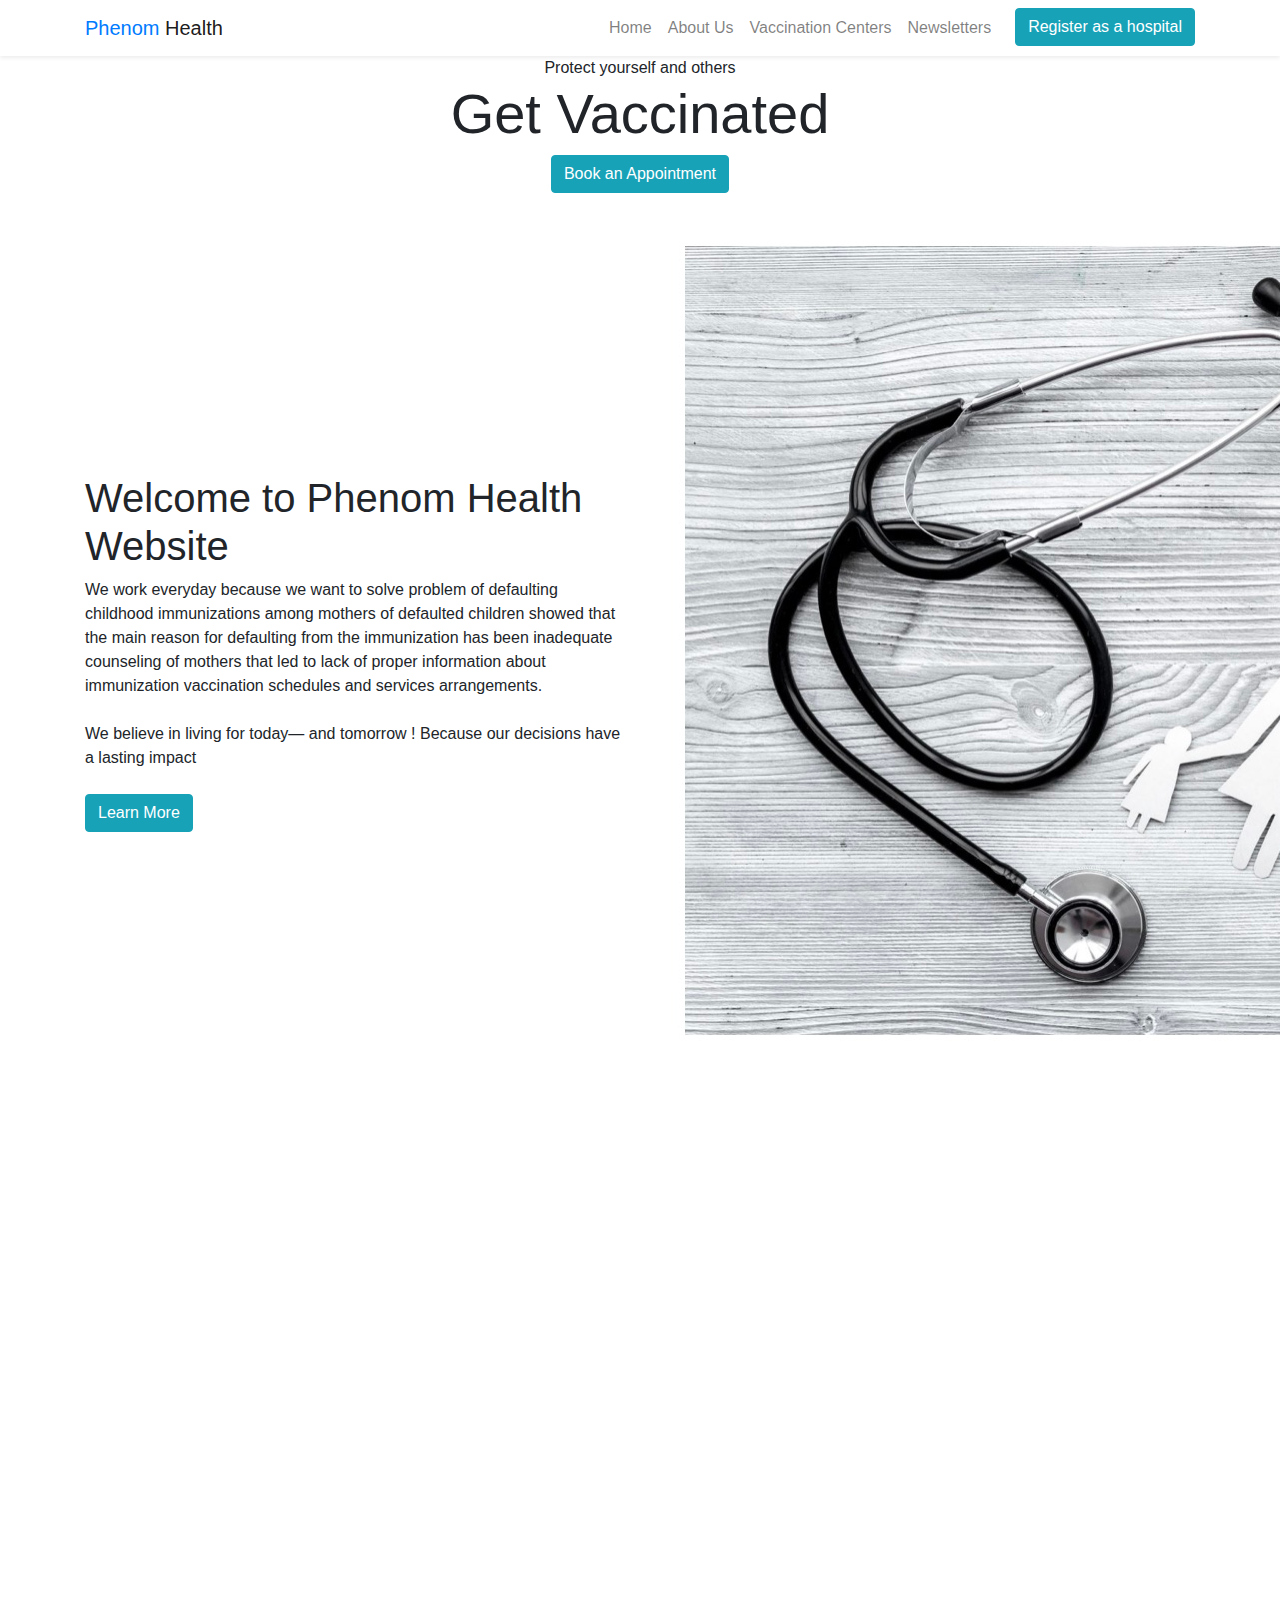
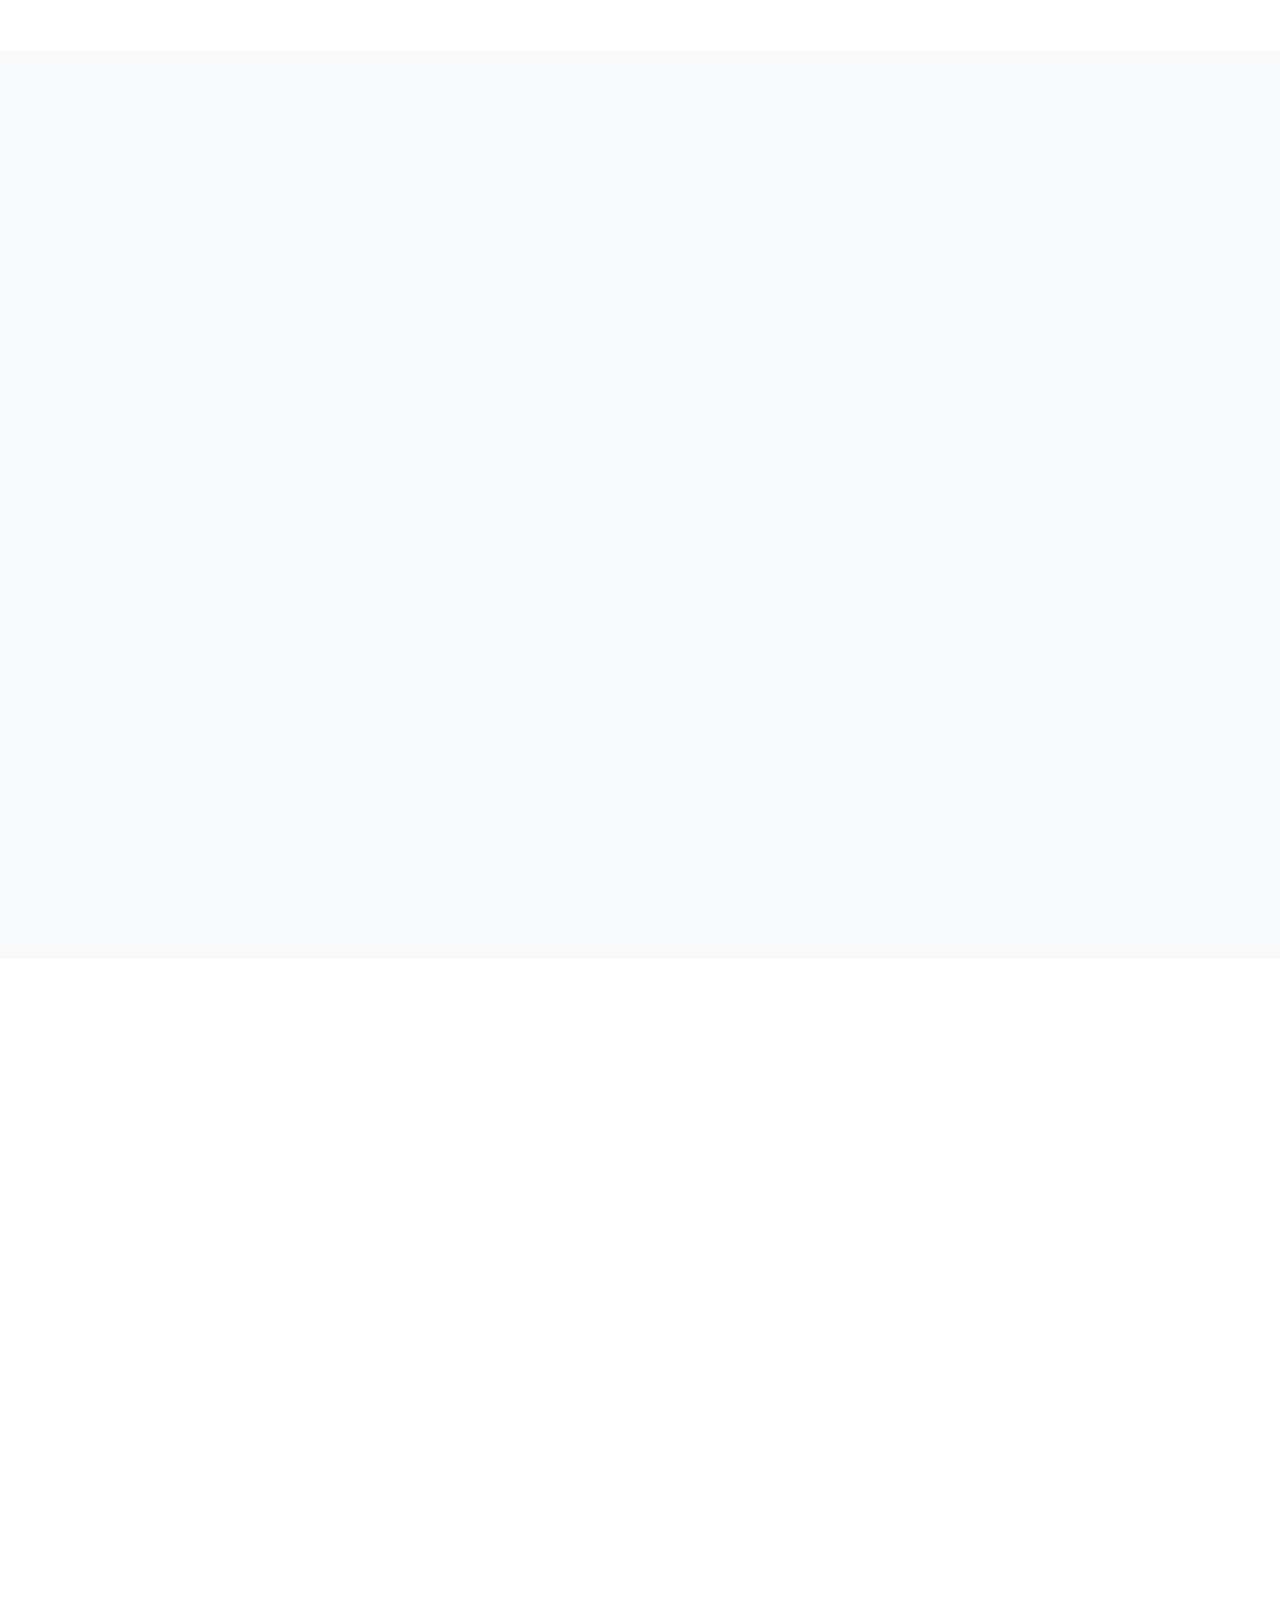
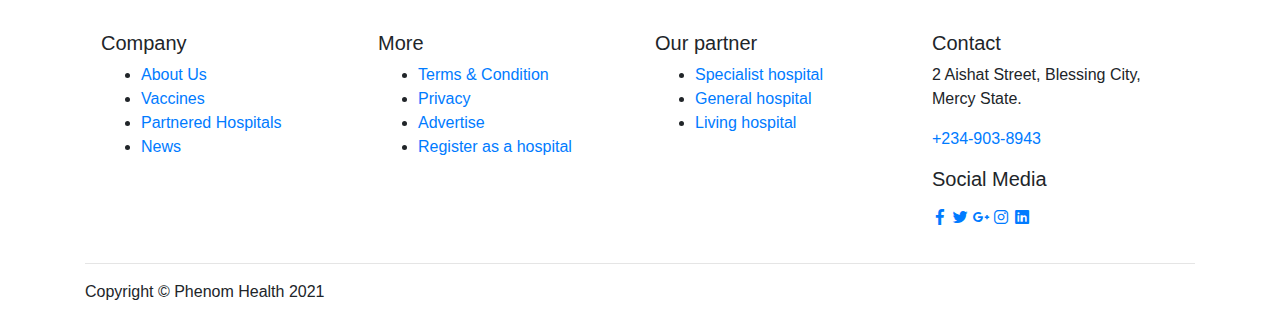
==== commit 242b5041: "change" ====
--- a/index.html
+++ b/index.html
@@ -16,9 +16,9 @@
 
   <link rel="stylesheet" href="./owl.carousel.css">
 
-  <link rel="stylesheet" href="./animate/animate.css">
-
-  <link rel="stylesheet" href="./theme.css">
+  <link rel="stylesheet" href="./animate.css">
+
+  <link rel="stylesheet" href=".theme.css">
   
   <link rel="shortcut icon" href="./Vaccination_Pictures/favicon-32x32.png" type="image/x-icon">
 </head>
@@ -386,9 +386,9 @@
 
 <script src="./owl.carousel.min.js"></script>
 
-<script src="./wow/wow.min.js"></script>
-
-<script src=".theme.js"></script>
+<script src="./wow.min.js"></script>
+
+<script src="./theme.js"></script>
   
 </body>
 </html>